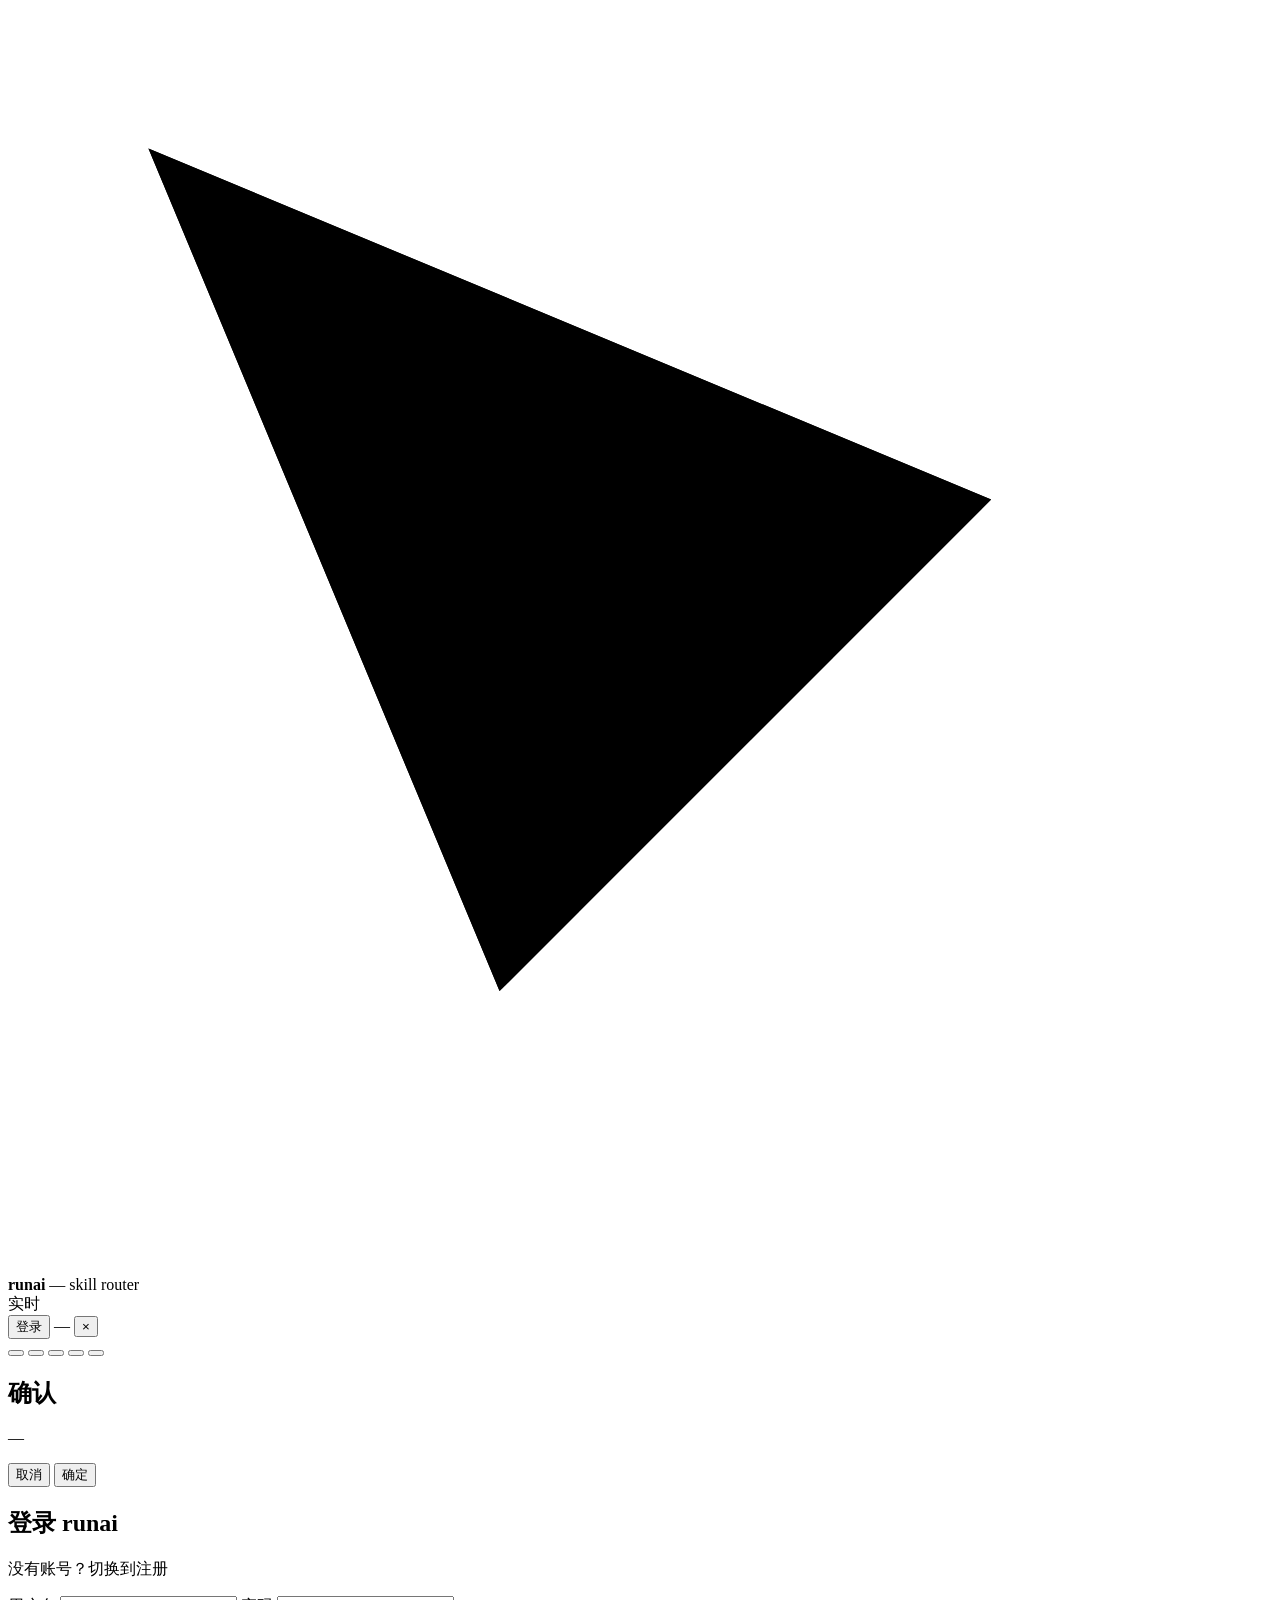
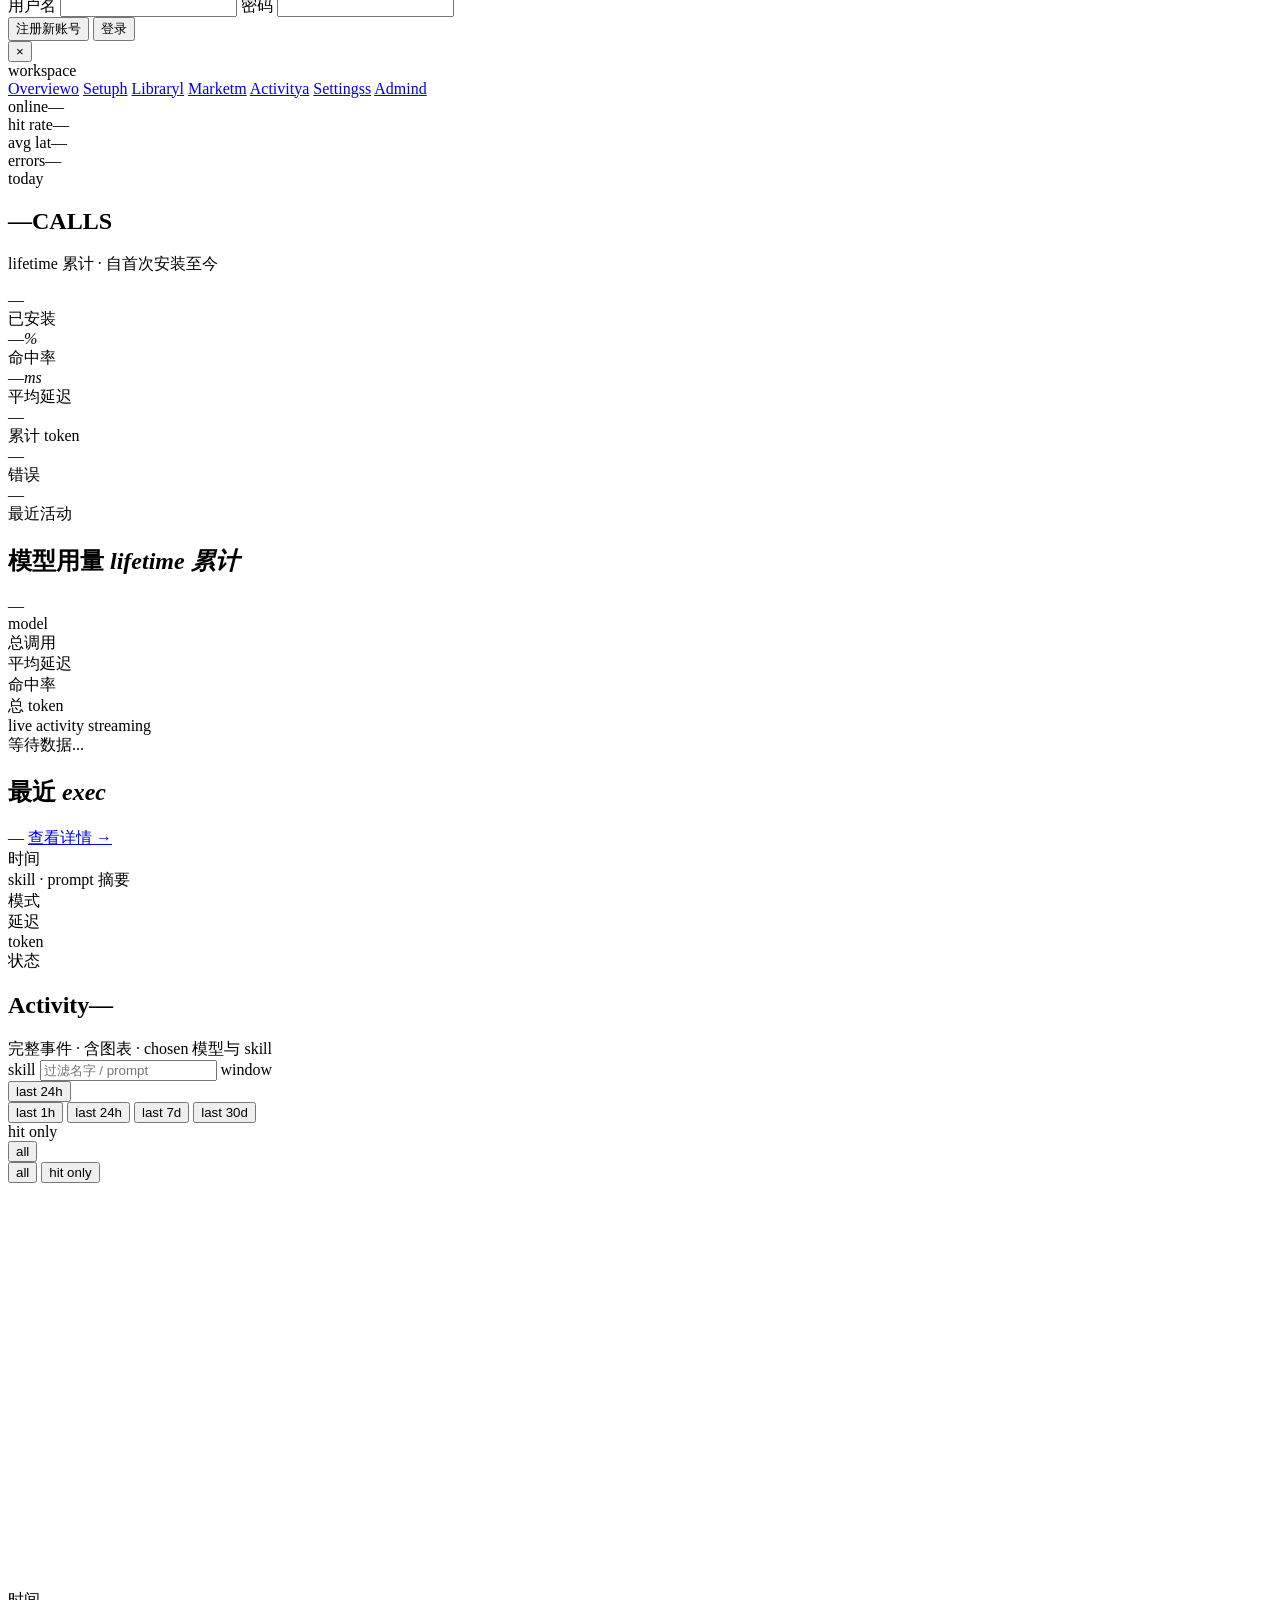
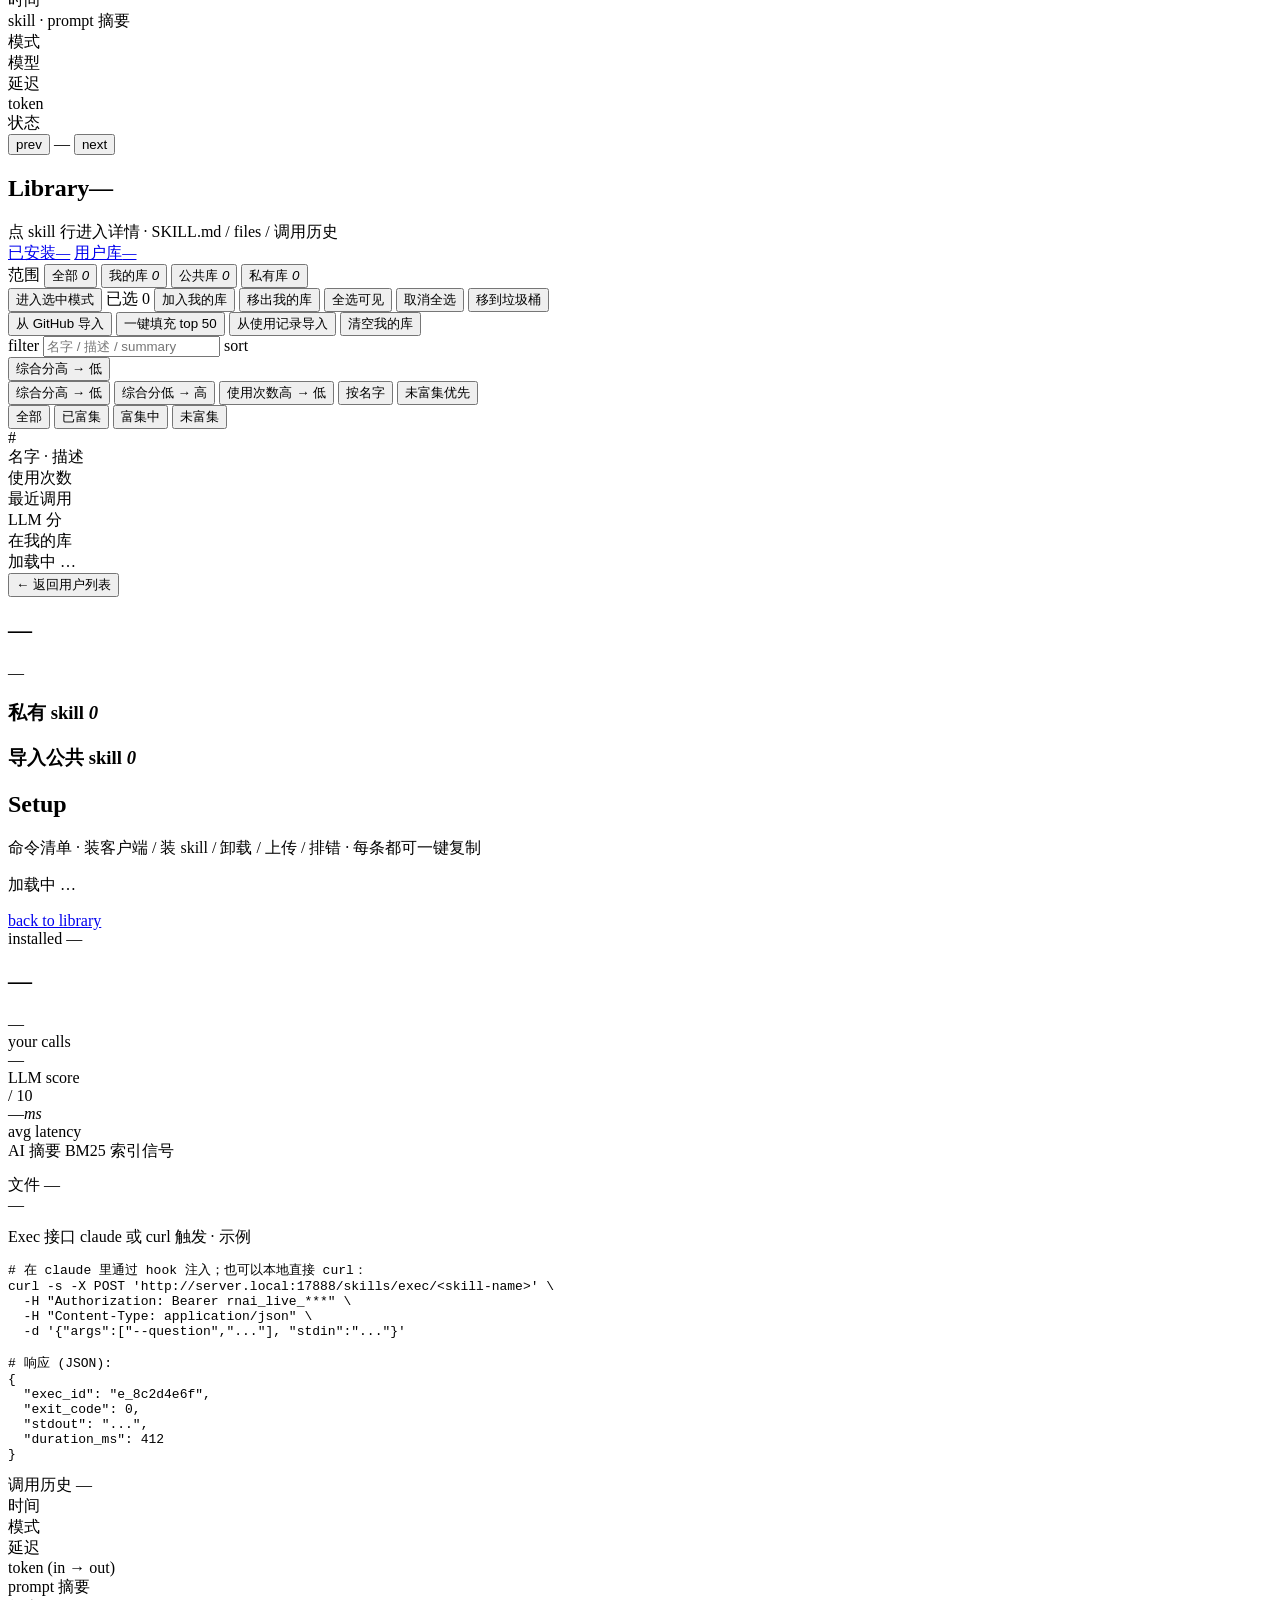
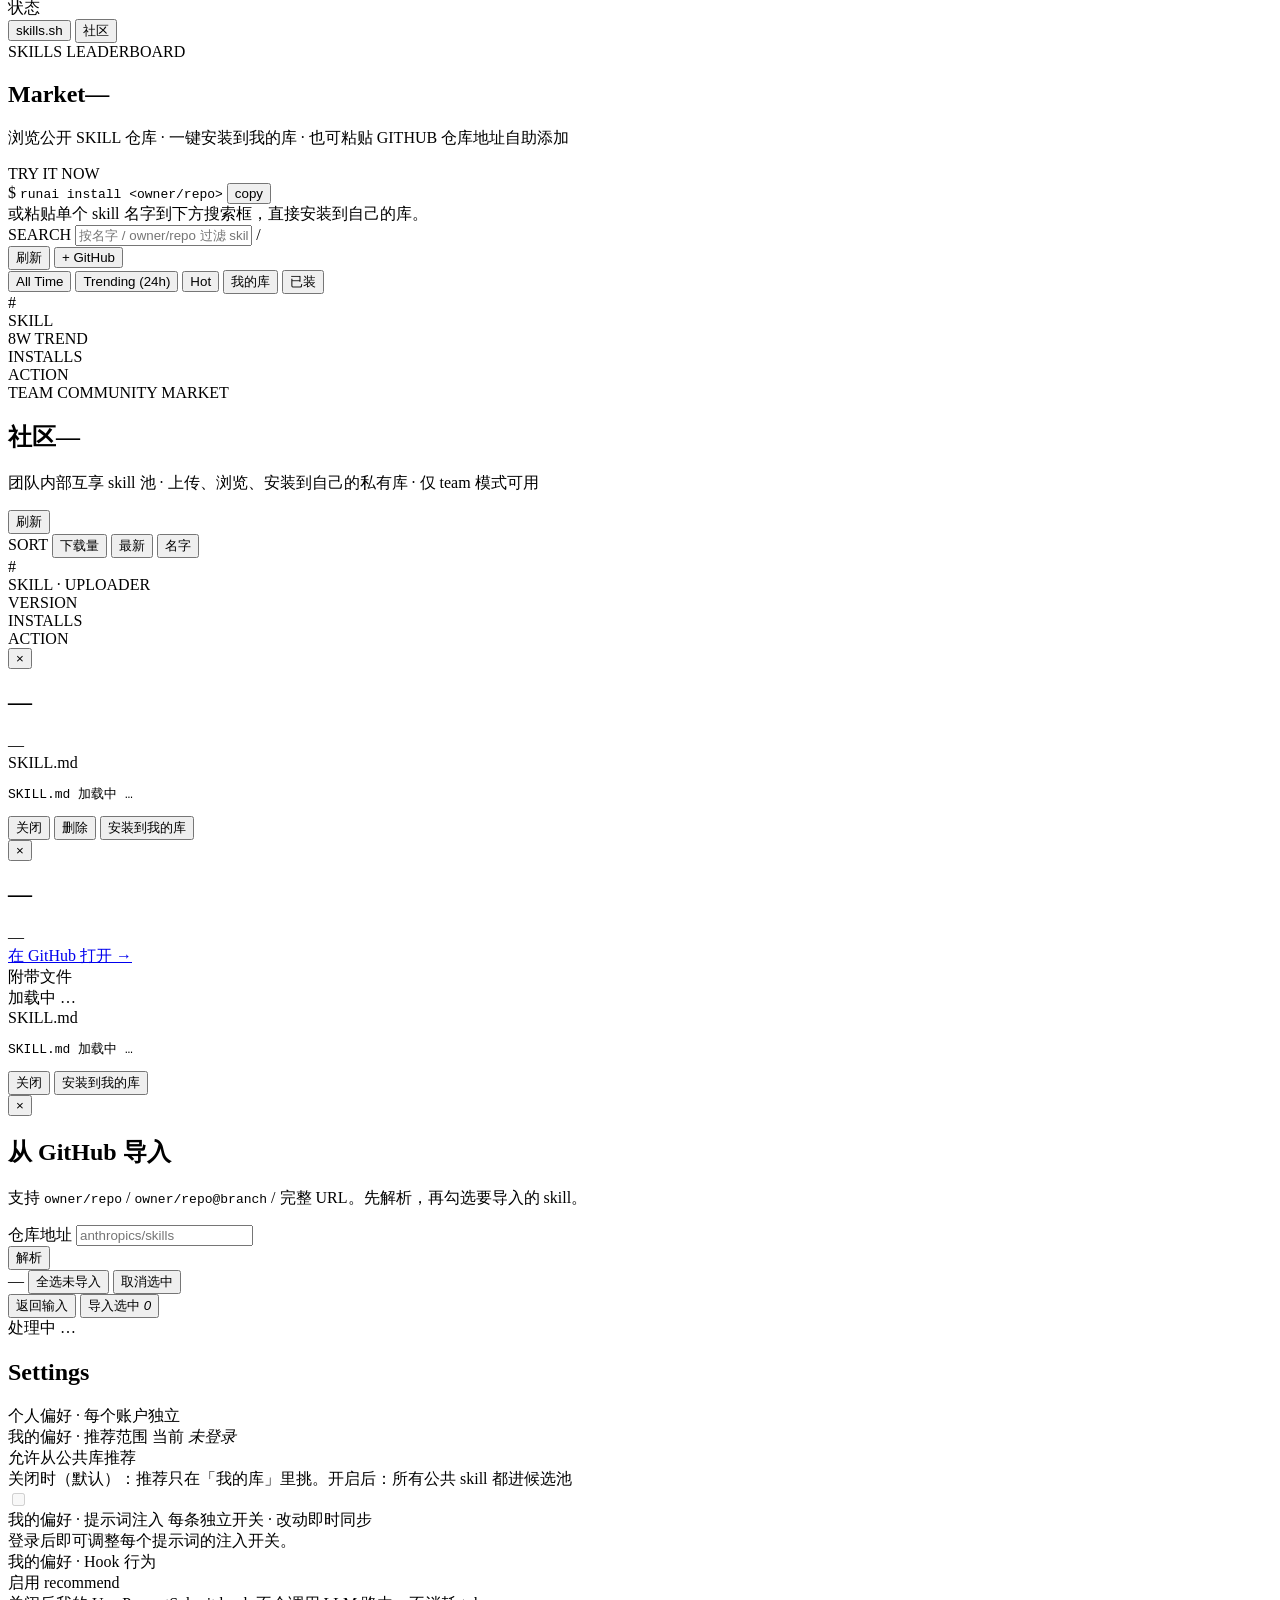
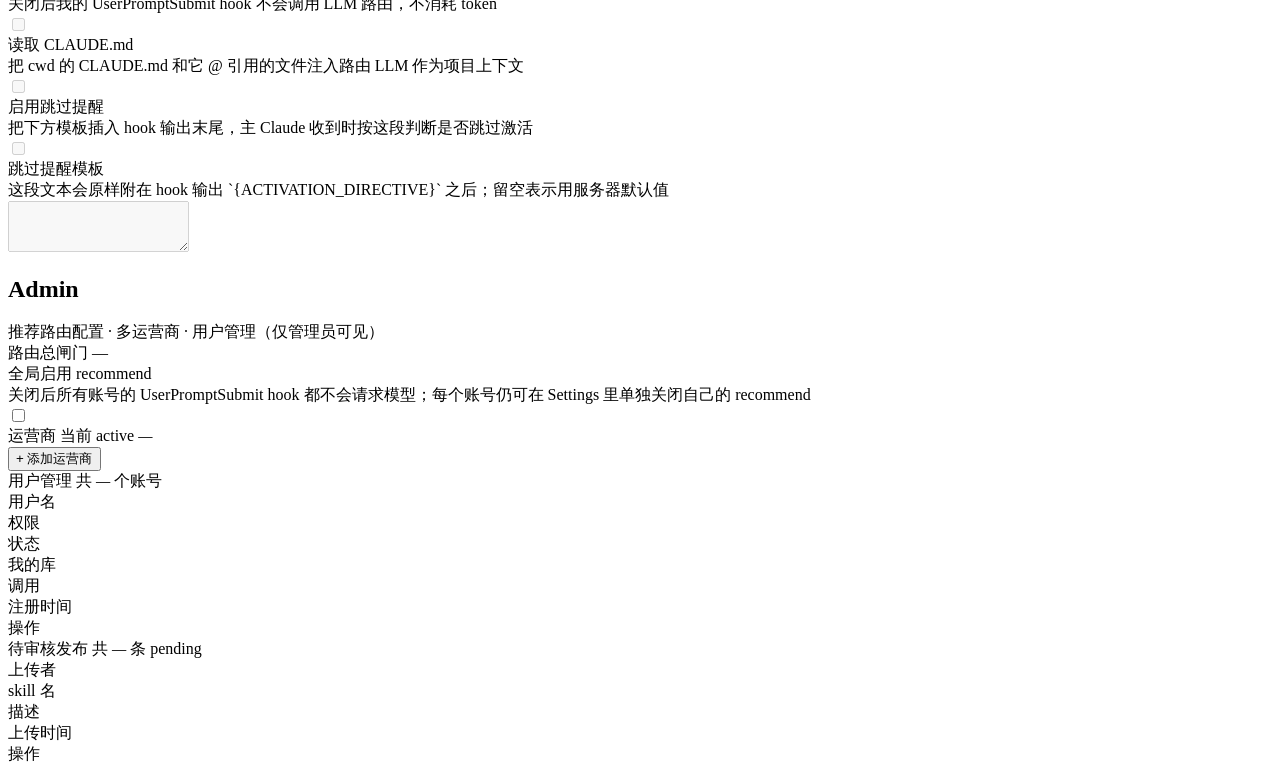
==== web/index.html @ 013c02c1 "[feat][web] 富集三态标签 + 筛选 + Library 实时刷新 dashboard 前端把后端的 enrich_status 落地成可见 UI：  - 每行 name 单元 owner " ====
<!doctype html>
<html lang="zh">
<head>
  <meta charset="utf-8">
  <meta name="viewport" content="width=device-width, initial-scale=1">
  <title>runai · router</title>
  <link rel="icon" type="image/svg+xml" href="data:image/svg+xml;utf8,<svg xmlns='http://www.w3.org/2000/svg' viewBox='0 0 32 32'><rect width='32' height='32' rx='8' fill='%23ffffff'/><circle cx='8' cy='16' r='3' fill='%230969da'/><circle cx='24' cy='9' r='3' fill='%231a7f37'/><circle cx='24' cy='23' r='3' fill='%230969da'/><path d='M11 16 Q 17 12 21 9' stroke='%230969da' stroke-width='1.6' fill='none' opacity='0.65'/><path d='M11 16 Q 17 20 21 23' stroke='%230969da' stroke-width='1.6' fill='none' opacity='0.65'/></svg>">
  <link rel="stylesheet" href="/app.css">
</head>
<body class="theme-github">

  <!-- ambient backdrop layer -->
  <div class="mesh" aria-hidden="true">
    <div class="blob a"></div>
    <div class="blob b"></div>
    <div class="blob c"></div>
  </div>
  <div class="cursor-glow" aria-hidden="true"></div>
  <div class="cursor-arrow hide" aria-hidden="true">
    <svg viewBox="0 0 18 18">
      <path class="halo" d="M2 2 L14 7 L7 14 Z"/>
      <path class="body" d="M2 2 L14 7 L7 14 Z"/>
      <circle class="tip" cx="2" cy="2"/>
    </svg>
  </div>
  <div class="cursor-ring hide" aria-hidden="true"></div>
  <div class="cursor-label hide" aria-hidden="true"></div>

  <div class="shell">

    <!-- ============ TOP BAR ============ -->
    <header class="bar">
      <div class="brand">
        <b>runai</b>
        <span class="crumb">— skill router</span>
      </div>
      <div class="right">
        <span class="live-pulse" id="live-indicator" title="每 5 秒自动刷新"><span class="live-dot"></span><span id="live-text">实时</span></span>
        <!-- v15 multi-user: account widget. Filled by app.js on boot. -->
        <div class="account-pill" id="account-pill">
          <button type="button" class="account-login" id="account-login-btn">登录</button>
          <span class="account-info hide" id="account-info">
            <span class="account-name" id="account-name">—</span>
            <button type="button" class="account-logout" id="account-logout-btn" title="退出登录">×</button>
          </span>
        </div>
        <div class="swatches" title="切换主题">
          <button class="swatch active" data-theme="github" title="GitHub Light"></button>
          <button class="swatch" data-theme="dimmed" title="GitHub Dimmed"></button>
          <button class="swatch" data-theme="solarized" title="Solarized Light"></button>
          <button class="swatch" data-theme="ayu" title="Ayu Light"></button>
          <button class="swatch" data-theme="catppuccin" title="Catppuccin Latte"></button>
        </div>
      </div>
    </header>

    <!-- v15 multi-user: generic confirm modal (matches auth-modal style) -->
    <div class="auth-modal hide" id="confirm-modal" role="dialog" aria-modal="true">
      <div class="auth-card confirm-card">
        <h2 id="confirm-title">确认</h2>
        <p class="confirm-body" id="confirm-body">—</p>
        <div class="auth-actions">
          <button type="button" class="auth-toggle" id="confirm-cancel">取消</button>
          <button type="button" class="auth-submit confirm-danger" id="confirm-ok">确定</button>
        </div>
      </div>
    </div>

    <!-- v15 multi-user: login modal (hidden until #account-login-btn click) -->
    <div class="auth-modal hide" id="auth-modal" role="dialog" aria-modal="true">
      <div class="auth-card">
        <h2 id="auth-title">登录 runai</h2>
        <p class="auth-sub" id="auth-sub">没有账号？切换到注册</p>
        <form id="auth-form" class="auth-form" autocomplete="off">
          <label>用户名 <input type="text" id="auth-username" required minlength="3" maxlength="32" autocomplete="username"></label>
          <label>密码 <input type="password" id="auth-password" required minlength="6" maxlength="256" autocomplete="current-password"></label>
          <div class="auth-actions">
            <button type="button" class="auth-toggle" id="auth-toggle">注册新账号</button>
            <button type="submit" class="auth-submit" id="auth-submit">登录</button>
          </div>
          <div class="auth-err hide" id="auth-err"></div>
        </form>
        <button type="button" class="auth-close" id="auth-close" aria-label="关闭">×</button>
      </div>
    </div>

    <div class="body-wrap">

      <!-- ============ SIDEBAR ============ -->
      <aside class="side">
        <div class="group-label">workspace</div>
        <nav class="nav">
          <a href="#/" class="nav-item active" data-route=""><span>Overview</span><span class="key">o</span></a>
          <a href="#/setup" class="nav-item nav-setup" data-route="setup"><span>Setup</span><span class="key">h</span></a>
          <a href="#/skills" class="nav-item" data-route="skills"><span>Library</span><span class="key">l</span></a>
          <a href="#/market" class="nav-item" data-route="market"><span>Market</span><span class="key">m</span></a>
          <a href="#/activity" class="nav-item" data-route="activity"><span>Activity</span><span class="key">a</span></a>
          <a href="#/settings" class="nav-item" data-route="settings"><span>Settings</span><span class="key">s</span></a>
          <a href="#/admin" class="nav-item nav-admin hide" data-route="admin"><span>Admin</span><span class="key">d</span></a>
        </nav>

        <div class="live-strip" id="side-live-strip">
          <div class="row"><span><span class="dot"></span>online</span><span class="v" id="side-total">—</span></div>
          <div class="row"><span>hit rate</span><span class="v" id="side-hit">—</span></div>
          <div class="row"><span>avg lat</span><span class="v" id="side-lat">—</span></div>
          <div class="row"><span>errors</span><span class="v" id="side-err">—</span></div>
        </div>
      </aside>

      <!-- ============ MAIN ============ -->
      <main class="main">

        <!-- =========== OVERVIEW =========== -->
        <section class="tab" data-pane="overview">

          <div class="hero-grid">

            <div class="hero-main">
              <div class="eyebrow" id="hero-eyebrow">today</div>
              <h1><span id="hero-total">—</span><span class="h1-tail">CALLS</span></h1>
              <p class="label muted" id="hero-label">lifetime 累计 · 自首次安装至今</p>

              <div class="hero-strip">
                <div class="cell">
                  <div class="n" id="hero-strip-skills">—</div>
                  <div class="lbl">已安装</div>
                  <div class="delta" id="hero-strip-skills-delta"></div>
                </div>
                <div class="cell">
                  <div class="n" id="hero-strip-hit">—<em>%</em></div>
                  <div class="lbl">命中率</div>
                  <div class="delta" id="hero-strip-hit-delta"></div>
                </div>
                <div class="cell">
                  <div class="n" id="hero-strip-lat">—<em class="ms-tail">ms</em></div>
                  <div class="lbl">平均延迟</div>
                  <div class="delta" id="hero-strip-lat-delta"></div>
                </div>
                <div class="cell">
                  <div class="n" id="hero-strip-tok">—</div>
                  <div class="lbl">累计 token</div>
                  <div class="delta" id="hero-strip-tok-delta"></div>
                </div>
                <div class="cell">
                  <div class="n" id="hero-strip-err">—</div>
                  <div class="lbl">错误</div>
                  <div class="delta" id="hero-strip-err-delta"></div>
                </div>
                <div class="cell">
                  <div class="n" id="hero-strip-last">—</div>
                  <div class="lbl">最近活动</div>
                  <div class="delta" id="hero-strip-last-delta"></div>
                </div>
              </div>

              <!-- 模型用量 — 放进 hero-main 左列填满 live activity 旁边的空白 -->
              <div class="models-block">
                <div class="head">
                  <h2>模型用量 <em class="hh-tail">lifetime 累计</em></h2>
                  <div class="meta" id="models-meta">—</div>
                </div>
                <div class="model-row model-head">
                  <div class="mname-h">model</div>
                  <div class="mcalls-h">总调用</div>
                  <div class="mlat-h">平均延迟</div>
                  <div class="mhit-h">命中率</div>
                  <div class="mtok-h">总 token</div>
                </div>
                <div class="models-list" id="models-list"></div>
              </div>
            </div>

            <div class="live-stream">
              <div class="stream-head">
                <span>live activity</span>
                <span class="live"><i></i>streaming</span>
              </div>
              <div id="live-stream-body">
                <div class="stream-empty muted">等待数据...</div>
              </div>
            </div>

          </div>

          <div class="recent-block" style="margin-top:0">
            <div class="head">
              <h2>最近 <em class="hh-tail">exec</em></h2>
              <div class="meta">
                <span id="recent-meta">—</span>
                <a href="#/activity" class="recent-more">查看详情 →</a>
              </div>
            </div>
            <div class="recent-head overview-head">
              <div class="rh-ts">时间</div>
              <div class="rh-nm">skill · prompt 摘要</div>
              <div class="rh-mode">模式</div>
              <div class="rh-dur">延迟</div>
              <div class="rh-tok">token</div>
              <div class="rh-st">状态</div>
            </div>
            <div class="recent-list" id="recent-list"></div>
          </div>
        </section>

        <!-- =========== ACTIVITY =========== -->
        <section class="tab" data-pane="activity">
          <div class="tab-head">
            <h1>Activity<em id="activity-count">—</em></h1>
            <div class="meta-line">完整事件 · 含图表 · chosen 模型与 skill</div>
          </div>

          <div class="filterbar">
            <label>skill</label>
            <input type="text" id="activity-filter" placeholder="过滤名字 / prompt"/>
            <label>window</label>
            <div class="dropdown fluid" id="activity-window">
              <button type="button" class="dropdown-trigger">
                <span class="dd-label">last 24h</span>
                <span class="dd-chev"></span>
              </button>
              <div class="dropdown-menu">
                <button type="button" class="dd-opt" data-value="1">last 1h</button>
                <button type="button" class="dd-opt active" data-value="24">last 24h</button>
                <button type="button" class="dd-opt" data-value="168">last 7d</button>
                <button type="button" class="dd-opt" data-value="720">last 30d</button>
              </div>
            </div>
            <label>hit only</label>
            <div class="dropdown fluid" id="activity-hit">
              <button type="button" class="dropdown-trigger">
                <span class="dd-label">all</span>
                <span class="dd-chev"></span>
              </button>
              <div class="dropdown-menu">
                <button type="button" class="dd-opt active" data-value="">all</button>
                <button type="button" class="dd-opt" data-value="1">hit only</button>
              </div>
            </div>
          </div>

          <div class="chart-block" style="margin-top:0;border-top:none;padding-top:0">
            <div class="chart-wrap">
              <svg id="activity-chart" viewBox="0 0 800 240" preserveAspectRatio="none">
                <g class="grid">
                  <line x1="0" y1="60"  x2="800" y2="60"/>
                  <line x1="0" y1="120" x2="800" y2="120"/>
                  <line x1="0" y1="180" x2="800" y2="180"/>
                </g>
                <path class="area-fill" d=""/>
                <path class="area-stroke" d=""/>
              </svg>
              <div class="chart-axis">
                <span class="ax-start"></span>
                <span class="ax-mid"></span>
                <span class="ax-end"></span>
              </div>
            </div>
          </div>

          <div class="recent-block" style="border-top:1px solid var(--line);padding-top:24px">
            <div class="recent-head activity-head">
              <div class="rh-ts">时间</div>
              <div class="rh-nm">skill · prompt 摘要</div>
              <div class="rh-mode">模式</div>
              <div class="rh-model">模型</div>
              <div class="rh-dur">延迟</div>
              <div class="rh-tok">token</div>
              <div class="rh-st">状态</div>
            </div>
            <div class="recent-list activity-list" id="activity-list"></div>
            <div class="activity-pager">
              <button type="button" id="activity-prev" class="btn">prev</button>
              <span class="info" id="activity-page">—</span>
              <button type="button" id="activity-next" class="btn">next</button>
            </div>
          </div>
        </section>

        <!-- =========== LIBRARY =========== -->
        <section class="tab" data-pane="skills">
          <div class="tab-head">
            <h1>Library<em id="library-count">—</em></h1>
            <div class="meta-line">点 skill 行进入详情 · SKILL.md / files / 调用历史</div>
          </div>

          <div class="library-sub">
            <a href="#/skills" class="lib-sub active" data-sub="installed">已安装<em id="lib-sub-installed-count">—</em></a>
            <!-- PLANNING §1.6 Model B: admin-only userlib sub-tab.
                 Default hidden via CSS; body.is-admin (non-owner mode)
                 unhides it. Counts non-admin users. -->
            <a href="#" class="lib-sub admin-only" data-sub="userlib">用户库<em id="lib-sub-userlib-count">—</em></a>
          </div>

          <!-- v15 multi-user: scope filter + select-mode + library quick actions (requires login). -->
          <div class="library-scope" id="library-scope-bar">
            <div class="scope-group">
              <span class="scope-label">范围</span>
              <button type="button" class="scope-btn active" data-scope="all">全部 <em id="scope-all-count">0</em></button>
              <button type="button" class="scope-btn" data-scope="my">我的库 <em id="scope-my-count">0</em></button>
              <button type="button" class="scope-btn" data-scope="public">公共库 <em id="scope-public-count">0</em></button>
              <button type="button" class="scope-btn" data-scope="private">私有库 <em id="scope-private-count">0</em></button>
            </div>
            <div class="scope-group hide" id="select-mode-group">
              <button type="button" class="btn-small select-mode-btn" id="select-mode-btn">进入选中模式</button>
              <span class="bulk-sel hide" id="bulk-sel-count">已选 0</span>
              <button type="button" class="btn-small hide" data-bulk="add" id="bulk-add">加入我的库</button>
              <button type="button" class="btn-small hide" data-bulk="remove" id="bulk-remove">移出我的库</button>
              <button type="button" class="btn-small hide" data-bulk="select-all" id="bulk-select-all">全选可见</button>
              <button type="button" class="btn-small hide" data-bulk="clear-sel" id="bulk-clear-sel">取消全选</button>
              <!-- PLANNING §1.6 Model B C7c: admin-only batch trash.
                   Hidden by CSS for non-admin / owner mode and by JS
                   when select-mode is off or no row is selected. -->
              <button type="button" class="btn-small btn-danger hide" data-bulk="trash" id="bulk-trash">移到垃圾桶</button>
            </div>
            <div class="scope-quick hide" id="library-quick-actions">
              <button type="button" class="btn-small" id="lib-import-github">从 GitHub 导入</button>
              <button type="button" class="btn-small" id="lib-fill-50">一键填充 top 50</button>
              <button type="button" class="btn-small" id="lib-import-usage">从使用记录导入</button>
              <button type="button" class="btn-small" id="lib-clear">清空我的库</button>
            </div>
          </div>

          <!-- 已安装 -->
          <div class="lib-pane active" data-lib="installed">
            <div class="filterbar">
              <label>filter</label>
              <input type="text" id="skill-filter" placeholder="名字 / 描述 / summary"/>
              <label>sort</label>
              <div class="dropdown fluid" id="skill-sort-dd">
                <button type="button" class="dropdown-trigger">
                  <span class="dd-label">综合分高 → 低</span>
                  <span class="dd-chev"></span>
                </button>
                <div class="dropdown-menu" role="listbox">
                  <button type="button" class="dd-opt active" data-value="score-desc">综合分高 → 低</button>
                  <button type="button" class="dd-opt" data-value="score-asc">综合分低 → 高</button>
                  <button type="button" class="dd-opt" data-value="used-desc">使用次数高 → 低</button>
                  <button type="button" class="dd-opt" data-value="name">按名字</button>
                  <button type="button" class="dd-opt" data-value="unenriched">未富集优先</button>
                </div>
              </div>
              <!-- 富集状态筛选：已富集 / 富集中 / 未富集（按 enrich_status）。
                   独立于 #library-scope-bar 的归属 scope；用 .enrich-btn 而非
                   .scope-btn 以免触发 account.scope 绑定。 -->
              <div class="enrich-filter" id="enrich-filter">
                <button type="button" class="enrich-btn active" data-enrich="all">全部</button>
                <button type="button" class="enrich-btn" data-enrich="enriched">已富集</button>
                <button type="button" class="enrich-btn" data-enrich="enriching">富集中</button>
                <button type="button" class="enrich-btn" data-enrich="unenriched">未富集</button>
              </div>
            </div>

            <div class="skill-rows-head">
              <div class="sh-idx">#</div>
              <div class="sh-name">名字 · 描述</div>
              <div class="sh-used">使用次数</div>
              <div class="sh-last">最近调用</div>
              <div class="sh-llm">LLM 分</div>
              <div class="sh-lib">在我的库</div>
            </div>
            <div class="skill-rows" id="skill-rows"></div>
            <div class="skills-empty muted" id="skills-empty" hidden>没有匹配的 skill</div>
          </div>

          <!-- PLANNING §1.6 Model B C6b — admin userlib panel.
               Two-layer view: layer 1 lists every non-admin user with
               headline stats (private / imported / last_active); click
               a user to drill into layer 2 (their private + imported
               skill list). Default hide; JS toggles via sub-tab click. -->
          <div id="userlib-panel" class="hide" aria-hidden="true">
            <div class="userlib-toolbar muted">
              <span id="userlib-status">加载中 …</span>
            </div>
            <div class="userlib-list" id="userlib-list"></div>

            <div id="userlib-detail" class="hide" aria-hidden="true">
              <div class="userlib-detail-head">
                <button type="button" class="btn-small" id="userlib-back">← 返回用户列表</button>
                <h2 id="userlib-detail-name">—</h2>
                <span class="muted" id="userlib-detail-meta">—</span>
              </div>
              <div class="userlib-detail-section">
                <h3>私有 skill <em id="userlib-detail-private-count">0</em></h3>
                <div class="userlib-skill-rows" id="userlib-detail-private"></div>
                <div class="muted userlib-empty" id="userlib-detail-private-empty" hidden>该用户没有私有 skill</div>
              </div>
              <div class="userlib-detail-section">
                <h3>导入公共 skill <em id="userlib-detail-imported-count">0</em></h3>
                <div class="userlib-skill-rows" id="userlib-detail-imported"></div>
                <div class="muted userlib-empty" id="userlib-detail-imported-empty" hidden>该用户没有导入任何公共 skill</div>
              </div>
            </div>
          </div>
        </section>

        <!-- =========== SETUP (PLANNING §1.7 命令清单 + 一键复制) =========== -->
        <section class="tab" data-pane="setup">
          <div class="tab-head">
            <h1>Setup</h1>
            <div class="meta-line">命令清单 · 装客户端 / 装 skill / 卸载 / 上传 / 排错 · 每条都可一键复制</div>
          </div>
          <article class="setup-content" id="setup-content">
            <p class="muted">加载中 …</p>
          </article>
        </section>

        <!-- =========== SKILL DETAIL =========== -->
        <section class="tab" data-pane="detail">
          <a href="#/skills" class="back-link">back to library</a>

          <div class="detail-hero">
            <div class="meta-tag">
              <span class="badge">installed</span>
              <span id="detail-meta-path">—</span>
            </div>
            <h1 id="detail-name">—</h1>
            <p class="desc" id="detail-desc"></p>
          </div>

          <div class="hero-strip detail-strip">
            <div class="cell">
              <div class="n" id="detail-strip-used">—</div>
              <div class="lbl">your calls</div>
              <div class="delta" id="detail-strip-used-delta"></div>
            </div>
            <div class="cell">
              <div class="n" id="detail-strip-llm">—</div>
              <div class="lbl">LLM score</div>
              <div class="delta">/ 10</div>
            </div>
            <div class="cell">
              <div class="n" id="detail-strip-lat">—<em class="ms-tail">ms</em></div>
              <div class="lbl">avg latency</div>
              <div class="delta" id="detail-strip-lat-delta"></div>
            </div>
          </div>

          <div class="settings-section" id="detail-summary-section">
            <div class="label">AI 摘要 <span class="helper">BM25 索引信号</span></div>
            <pre class="skill-md" id="detail-summary"></pre>
          </div>

          <div class="settings-section">
            <div class="label">文件 <span class="helper" id="detail-files-helper">—</span></div>
            <div class="file-browser">
              <div class="file-tree" id="detail-file-tree"></div>
              <div class="file-viewer">
                <div class="file-viewer-head">
                  <span class="mono" id="detail-file-path">—</span>
                  <span class="muted" id="detail-file-meta"></span>
                </div>
                <pre class="skill-md file-viewer-body" id="detail-file-body"></pre>
              </div>
            </div>
          </div>

          <div class="settings-section">
            <div class="label">Exec 接口 <span class="helper">claude 或 curl 触发 · 示例</span></div>
            <pre class="code-block"><span class="c"># 在 claude 里通过 hook 注入；也可以本地直接 curl：</span>
<span class="k">curl</span> -s -X POST <span class="s">'http://server.local:17888/skills/exec/&lt;skill-name&gt;'</span> \
  -H <span class="s">"Authorization: Bearer rnai_live_***"</span> \
  -H <span class="s">"Content-Type: application/json"</span> \
  -d <span class="s">'{"args":["--question","..."], "stdin":"..."}'</span>

<span class="c"># 响应 (JSON):</span>
{
  <span class="s">"exec_id"</span>: <span class="s">"e_8c2d4e6f"</span>,
  <span class="s">"exit_code"</span>: 0,
  <span class="s">"stdout"</span>: <span class="s">"..."</span>,
  <span class="s">"duration_ms"</span>: 412
}</pre>
          </div>

          <div class="settings-section">
            <div class="label">调用历史 <span class="helper" id="detail-events-helper">—</span></div>
            <div class="events-frame">
              <div class="events-head">
                <div class="eh-ts">时间</div>
                <div class="eh-mode">模式</div>
                <div class="eh-dur">延迟</div>
                <div class="eh-tok">token (in → out)</div>
                <div class="eh-prompt">prompt 摘要</div>
                <div class="eh-st">状态</div>
              </div>
              <div class="events-scroll">
                <div class="events-rows" id="detail-events-body"></div>
              </div>
            </div>
            <div class="muted detail-events-empty" id="detail-events-empty" hidden>这个 skill 还没被推过任何 prompt</div>
          </div>
        </section>

        <!-- =========== MARKET (skills.sh aggregator + GitHub repos) =========== -->
        <!-- Layout inspired by skills.sh: hero → try-it → source chips
             → leaderboard table. Cards-grid design retired (see web/app.js
             renderMarketLeaderboard). -->
        <section class="tab" data-pane="market">

          <!-- §1.4 source switcher: skills.sh aggregator (default) vs the
               team-mode community pool. Wired by 17-community-market.js. -->
          <div class="market-source-tabs" id="market-source-tabs">
            <button type="button" class="market-source-tab-btn active" data-mtsource="skillshub">skills.sh</button>
            <button type="button" class="market-source-tab-btn" data-mtsource="community">社区</button>
          </div>

          <div class="market-skillshub-pane" id="market-skillshub-pane">
          <div class="market-hero">
            <div class="market-hero-title">
              <div class="mh-eyebrow">SKILLS LEADERBOARD</div>
              <h1 class="mh-title">Market<span class="mh-count" id="market-count">—</span></h1>
              <p class="mh-sub">浏览公开 SKILL 仓库 · 一键安装到我的库 · 也可粘贴 GITHUB 仓库地址自助添加</p>
            </div>
            <div class="market-hero-tryit">
              <div class="mh-tryit-label">TRY IT NOW</div>
              <div class="mh-tryit-cmd">
                <span class="mh-tryit-prompt">$</span>
                <code id="market-tryit-cmd">runai install &lt;owner/repo&gt;</code>
                <button type="button" class="mh-tryit-copy" id="market-tryit-copy" title="复制命令">copy</button>
              </div>
              <div class="mh-tryit-help">或粘贴单个 skill 名字到下方搜索框，直接安装到自己的库。</div>
            </div>
          </div>

          <div class="market-toolbar">
            <div class="market-search-wrap">
              <span class="market-search-icon">SEARCH</span>
              <input type="text" id="market-filter" class="market-search" placeholder="按名字 / owner/repo 过滤 skill …" />
              <span class="market-search-kbd">/</span>
            </div>
            <div class="market-toolbar-actions">
              <button type="button" class="mbtn" id="market-refresh-btn" title="重新拉取 skills.sh leaderboard + sitemap">刷新</button>
              <button type="button" class="mbtn primary" id="market-add-github-btn" title="粘贴 GitHub 仓库地址安装">+ GitHub</button>
            </div>
          </div>

          <div class="market-tabs market-tabs-row">
            <button type="button" class="market-tab-btn active" data-mtab="all">All Time</button>
            <button type="button" class="market-tab-btn" data-mtab="trending">Trending (24h)</button>
            <button type="button" class="market-tab-btn" data-mtab="hot">Hot</button>
            <span class="market-tab-sep"></span>
            <button type="button" class="market-tab-btn" data-mtab="library">我的库</button>
            <button type="button" class="market-tab-btn" data-mtab="installed">已装</button>
          </div>

          <!-- Source status (hidden when only skills.sh is enabled, shown
               when user added their own GitHub repos via "+ GitHub"). -->
          <div class="market-sources" id="market-source-status"></div>

          <div class="market-empty muted" id="market-empty" hidden>
            没有匹配的 skill。试试切换 tab 或者粘贴 GitHub 仓库地址通过 "+ GitHub" 安装。
          </div>

          <div class="market-leaderboard" id="market-leaderboard">
            <div class="ml-head">
              <div class="ml-rank">#</div>
              <div class="ml-skill">SKILL</div>
              <div class="ml-trend">8W TREND</div>
              <div class="ml-installs">INSTALLS</div>
              <div class="ml-action">ACTION</div>
            </div>
            <div class="ml-rows-wrap">
              <div class="ml-rows" id="market-grid"></div>
            </div>
          </div>
          <div class="ml-pager" id="market-pager"></div>
          </div>

          <!-- §1.4 community pane (team-mode only). Hidden by default;
               17-community-market.js shows it when the user clicks the
               "社区" source tab. -->
          <div class="market-community-pane hide" id="market-community-pane">
            <div class="cm-hero">
              <div class="cm-hero-title">
                <div class="cm-eyebrow">TEAM COMMUNITY MARKET</div>
                <h1 class="cm-title">社区<span class="cm-count" id="community-count">—</span></h1>
                <p class="cm-sub">团队内部互享 skill 池 · 上传、浏览、安装到自己的私有库 · 仅 team 模式可用</p>
              </div>
              <div class="cm-hero-actions">
                <button type="button" class="mbtn" id="community-refresh-btn">刷新</button>
              </div>
            </div>

            <div class="cm-toolbar">
              <div class="cm-sort">
                <span class="cm-sort-label">SORT</span>
                <button type="button" class="cm-sort-btn active" data-cmsort="installs">下载量</button>
                <button type="button" class="cm-sort-btn" data-cmsort="created">最新</button>
                <button type="button" class="cm-sort-btn" data-cmsort="name">名字</button>
              </div>
            </div>

            <div class="cm-empty muted" id="community-empty" hidden>社区池空 — 用 <code>runai community upload</code> 或 TUI 上传第一个 skill。</div>

            <div class="cm-leaderboard">
              <div class="cm-head">
                <div class="cm-rank">#</div>
                <div class="cm-skill">SKILL · UPLOADER</div>
                <div class="cm-version">VERSION</div>
                <div class="cm-installs">INSTALLS</div>
                <div class="cm-action">ACTION</div>
              </div>
              <div class="cm-rows" id="community-rows"></div>
            </div>
            <div class="cm-pager" id="community-pager"></div>
          </div>

        </section>

        <!-- §1.4 community: skill detail modal (preview SKILL.md before install). -->
        <div class="auth-modal hide" id="community-detail-modal" role="dialog" aria-modal="true">
          <div class="auth-card market-detail-card">
            <button type="button" class="auth-close" id="community-detail-close" aria-label="关闭">×</button>
            <h2 id="community-detail-name">—</h2>
            <div class="market-detail-meta">
              <span id="community-detail-uploader" class="md-source">—</span>
              <span id="community-detail-version" class="md-status"></span>
            </div>
            <div class="md-files-label">SKILL.md</div>
            <pre id="community-detail-md" class="market-detail-md">SKILL.md 加载中 …</pre>
            <div class="auth-actions">
              <button type="button" class="mbtn" id="community-detail-dismiss">关闭</button>
              <button type="button" class="mbtn danger hide" id="community-detail-delete">删除</button>
              <button type="button" class="mbtn primary" id="community-detail-install">安装到我的库</button>
            </div>
          </div>
        </div>


        <!-- v15 marketplace: skill detail modal (preview SKILL.md before install) -->
        <div class="auth-modal hide" id="market-detail-modal" role="dialog" aria-modal="true">
          <div class="auth-card market-detail-card">
            <button type="button" class="auth-close" id="market-detail-close" aria-label="关闭">×</button>
            <h2 id="market-detail-name">—</h2>
            <div class="market-detail-meta">
              <span id="market-detail-source" class="md-source">—</span>
              <span id="market-detail-status" class="md-status"></span>
            </div>
            <a id="market-detail-repo" class="md-repo" href="#" target="_blank" rel="noopener">在 GitHub 打开 →</a>
            <div class="md-files-label">附带文件</div>
            <div id="market-detail-files" class="md-files muted">加载中 …</div>
            <div class="md-files-label">SKILL.md</div>
            <pre id="market-detail-md" class="market-detail-md">SKILL.md 加载中 …</pre>
            <div class="auth-actions">
              <button type="button" class="mbtn" id="market-detail-dismiss">关闭</button>
              <button type="button" class="mbtn primary" id="market-detail-install">安装到我的库</button>
            </div>
          </div>
        </div>

        <!-- v15: GitHub parse + pick modal. Paste a repo, server returns
             the list of skill dirs inside; user ticks which ones to import. -->
        <div class="auth-modal hide" id="github-modal" role="dialog" aria-modal="true">
          <div class="auth-card github-picker-card">
            <button type="button" class="auth-close" id="github-cancel" aria-label="关闭">×</button>
            <h2>从 GitHub 导入</h2>
            <p class="auth-sub">支持 <code>owner/repo</code> / <code>owner/repo@branch</code> / 完整 URL。先解析，再勾选要导入的 skill。</p>
            <form id="github-form" class="auth-form" autocomplete="off">
              <label>仓库地址
                <input type="text" id="github-src" required placeholder="anthropics/skills">
              </label>
              <div class="auth-actions" style="justify-content:flex-end;gap:8px">
                <button type="submit" class="mbtn primary" id="github-parse-btn">解析</button>
              </div>
              <div class="auth-err hide" id="github-err"></div>
            </form>

            <!-- 解析结果 -->
            <div class="github-result hide" id="github-result">
              <div class="github-result-head">
                <span id="github-result-summary">—</span>
                <span class="github-result-tools">
                  <button type="button" class="btn-small" id="github-select-all">全选未导入</button>
                  <button type="button" class="btn-small" id="github-clear">取消选中</button>
                </span>
              </div>
              <div class="github-skill-list" id="github-skill-list"></div>
              <div class="auth-actions" style="justify-content:flex-end;gap:8px">
                <button type="button" class="mbtn" id="github-back">返回输入</button>
                <button type="button" class="mbtn primary" id="github-install-selected">
                  导入选中 <em id="github-install-count">0</em>
                </button>
              </div>
            </div>

            <div class="auth-busy hide" id="github-busy">处理中 …</div>
          </div>
        </div>

        <section class="tab" data-pane="settings">
          <div class="tab-head">
            <h1>Settings</h1>
            <div class="meta-line">个人偏好 · 每个账户独立</div>
          </div>

          <!-- v15 multi-user: per-user preferences (requires login).
               These are all stored in users.prefs_json and override the
               server-global RecommendConfig for the authenticated user. -->
          <div class="settings-section" id="settings-user-section">
            <div class="label">我的偏好 · 推荐范围 <span class="helper">当前 <em id="settings-me-label">未登录</em></span></div>
            <div class="setting-row">
              <div class="setting-meta">
                <div class="setting-title">允许从公共库推荐</div>
                <div class="setting-hint">关闭时（默认）：推荐只在「我的库」里挑。开启后：所有公共 skill 都进候选池</div>
              </div>
              <label class="switch"><input type="checkbox" id="set-allow-public-recommend" disabled><span></span></label>
            </div>
          </div>

          <!-- §1.3 prompt injection toggles. Rendered dynamically by
               10-settings.js::renderPromptInjectionFlags from
               /api/prompts (server-supplied descriptors) crossed against
               account.prefs.prompt_injection_flags. -->
          <div class="settings-section" id="settings-prefs">
            <div class="label">我的偏好 · 提示词注入 <span class="helper">每条独立开关 · 改动即时同步</span></div>
            <div class="prefs-flags-list" id="prefs-flags-list">
              <div class="muted prefs-flags-empty">登录后即可调整每个提示词的注入开关。</div>
            </div>
          </div>

          <div class="settings-section">
            <div class="label">我的偏好 · Hook 行为</div>
            <div class="setting-row">
              <div class="setting-meta">
                <div class="setting-title">启用 recommend</div>
                <div class="setting-hint">关闭后我的 UserPromptSubmit hook 不会调用 LLM 路由，不消耗 token</div>
              </div>
              <label class="switch"><input type="checkbox" id="set-enabled" disabled><span></span></label>
            </div>
            <div class="setting-row">
              <div class="setting-meta">
                <div class="setting-title">读取 CLAUDE.md</div>
                <div class="setting-hint">把 cwd 的 CLAUDE.md 和它 @ 引用的文件注入路由 LLM 作为项目上下文</div>
              </div>
              <label class="switch"><input type="checkbox" id="set-read-claude-md" disabled><span></span></label>
            </div>
            <div class="setting-row">
              <div class="setting-meta">
                <div class="setting-title">启用跳过提醒</div>
                <div class="setting-hint">把下方模板插入 hook 输出末尾，主 Claude 收到时按这段判断是否跳过激活</div>
              </div>
              <label class="switch"><input type="checkbox" id="set-skip-reminder" disabled><span></span></label>
            </div>
            <div class="setting-row column">
              <div class="setting-meta">
                <div class="setting-title">跳过提醒模板</div>
                <div class="setting-hint">这段文本会原样附在 hook 输出 `{ACTIVATION_DIRECTIVE}` 之后；留空表示用服务器默认值</div>
              </div>
              <textarea id="set-skip-reminder-template" class="setting-textarea" rows="3" disabled></textarea>
            </div>
          </div>
        </section>

        <!-- v15 multi-user: admin-only pane (sidebar nav hidden for non-admins) -->
        <section class="tab" data-pane="admin">
          <div class="tab-head">
            <h1>Admin</h1>
            <div class="meta-line">推荐路由配置 · 多运营商 · 用户管理（仅管理员可见）</div>
          </div>

          <div class="settings-section admin-block">
            <div class="label">路由总闸门 <span class="helper" id="set-global-enabled-hint">—</span></div>
            <div class="setting-row">
              <div class="setting-meta">
                <div class="setting-title">全局启用 recommend</div>
                <div class="setting-hint">关闭后所有账号的 UserPromptSubmit hook 都不会请求模型；每个账号仍可在 Settings 里单独关闭自己的 recommend</div>
              </div>
              <label class="switch"><input type="checkbox" id="set-global-enabled"><span></span></label>
            </div>
          </div>

          <div class="settings-section admin-block">
            <div class="label">运营商 <span class="helper">当前 active <em id="set-active-label">—</em></span></div>
            <div class="provider-status muted" id="provider-status" hidden></div>
            <div class="providers-list" id="providers-list"></div>
            <button type="button" class="btn provider-add-btn" id="provider-add-btn">+ 添加运营商</button>
          </div>

          <div class="settings-section admin-block provider-form" id="provider-form" hidden>
            <div class="label" id="provider-form-title">添加运营商</div>
            <div class="provider-form-grid">
              <label>ID <input type="text" id="prov-id" placeholder="deepseek"></label>
              <label>显示名 <input type="text" id="prov-label" placeholder="DeepSeek v4-flash"></label>
              <label>类型
                <div class="dropdown fluid" id="prov-kind-dd">
                  <button type="button" class="dropdown-trigger">
                    <span class="dd-label">openai-compat</span>
                    <span class="dd-chev"></span>
                  </button>
                  <div class="dropdown-menu" role="listbox">
                    <button type="button" class="dd-opt active" data-value="openai-compat">openai-compat</button>
                    <button type="button" class="dd-opt" data-value="anthropic">anthropic</button>
                    <button type="button" class="dd-opt" data-value="claude-cli">claude-cli</button>
                  </div>
                </div>
              </label>
              <label>Model <input type="text" id="prov-model" placeholder="deepseek-v4-flash"></label>
              <label class="wide">Base URL <input type="text" id="prov-base-url" placeholder="https://api.deepseek.com/v1"></label>
              <label class="wide">API Key <input type="password" id="prov-api-key" placeholder="sk-... (留空保留现有)"></label>
            </div>
            <div class="provider-form-actions">
              <button type="button" class="btn" id="provider-save-btn">保存</button>
              <button type="button" class="btn provider-cancel-btn" id="provider-cancel-btn">取消</button>
            </div>
          </div>

          <div class="settings-section admin-block">
            <div class="label">用户管理 <span class="helper">共 <em id="admin-users-count">—</em> 个账号</span></div>
            <div class="admin-users-table">
              <div class="admin-users-head">
                <div>用户名</div>
                <div>权限</div>
                <div>状态</div>
                <div>我的库</div>
                <div>调用</div>
                <div>注册时间</div>
                <div>操作</div>
              </div>
              <div id="admin-users-rows"></div>
            </div>
          </div>

          <!-- PLANNING §1.4 C9g — admin reviews pending publish-requests -->
          <div class="settings-section admin-block">
            <div class="label">待审核发布 <span class="helper">共 <em id="admin-publish-count">—</em> 条 pending</span></div>
            <div class="admin-publish-table">
              <div class="admin-publish-head">
                <div>上传者</div>
                <div>skill 名</div>
                <div>描述</div>
                <div>上传时间</div>
                <div>操作</div>
              </div>
              <div id="admin-publish-rows"></div>
            </div>
            <div class="muted admin-publish-empty" id="admin-publish-empty" hidden>没有待审核的发布申请</div>
          </div>
        </section>

      </main>
    </div>

  </div>

  <!-- ============ EVENT DETAIL DIALOG ============ -->
  <dialog id="detail-dialog" class="event-dialog">
    <div class="head">
      <h2>事件详情<span class="id-tag" id="detail-id"></span></h2>
      <button id="detail-close" type="button" class="btn">关闭</button>
    </div>
    <div id="detail-body"></div>
  </dialog>

  <script src="/app.js"></script>
</body>
</html>
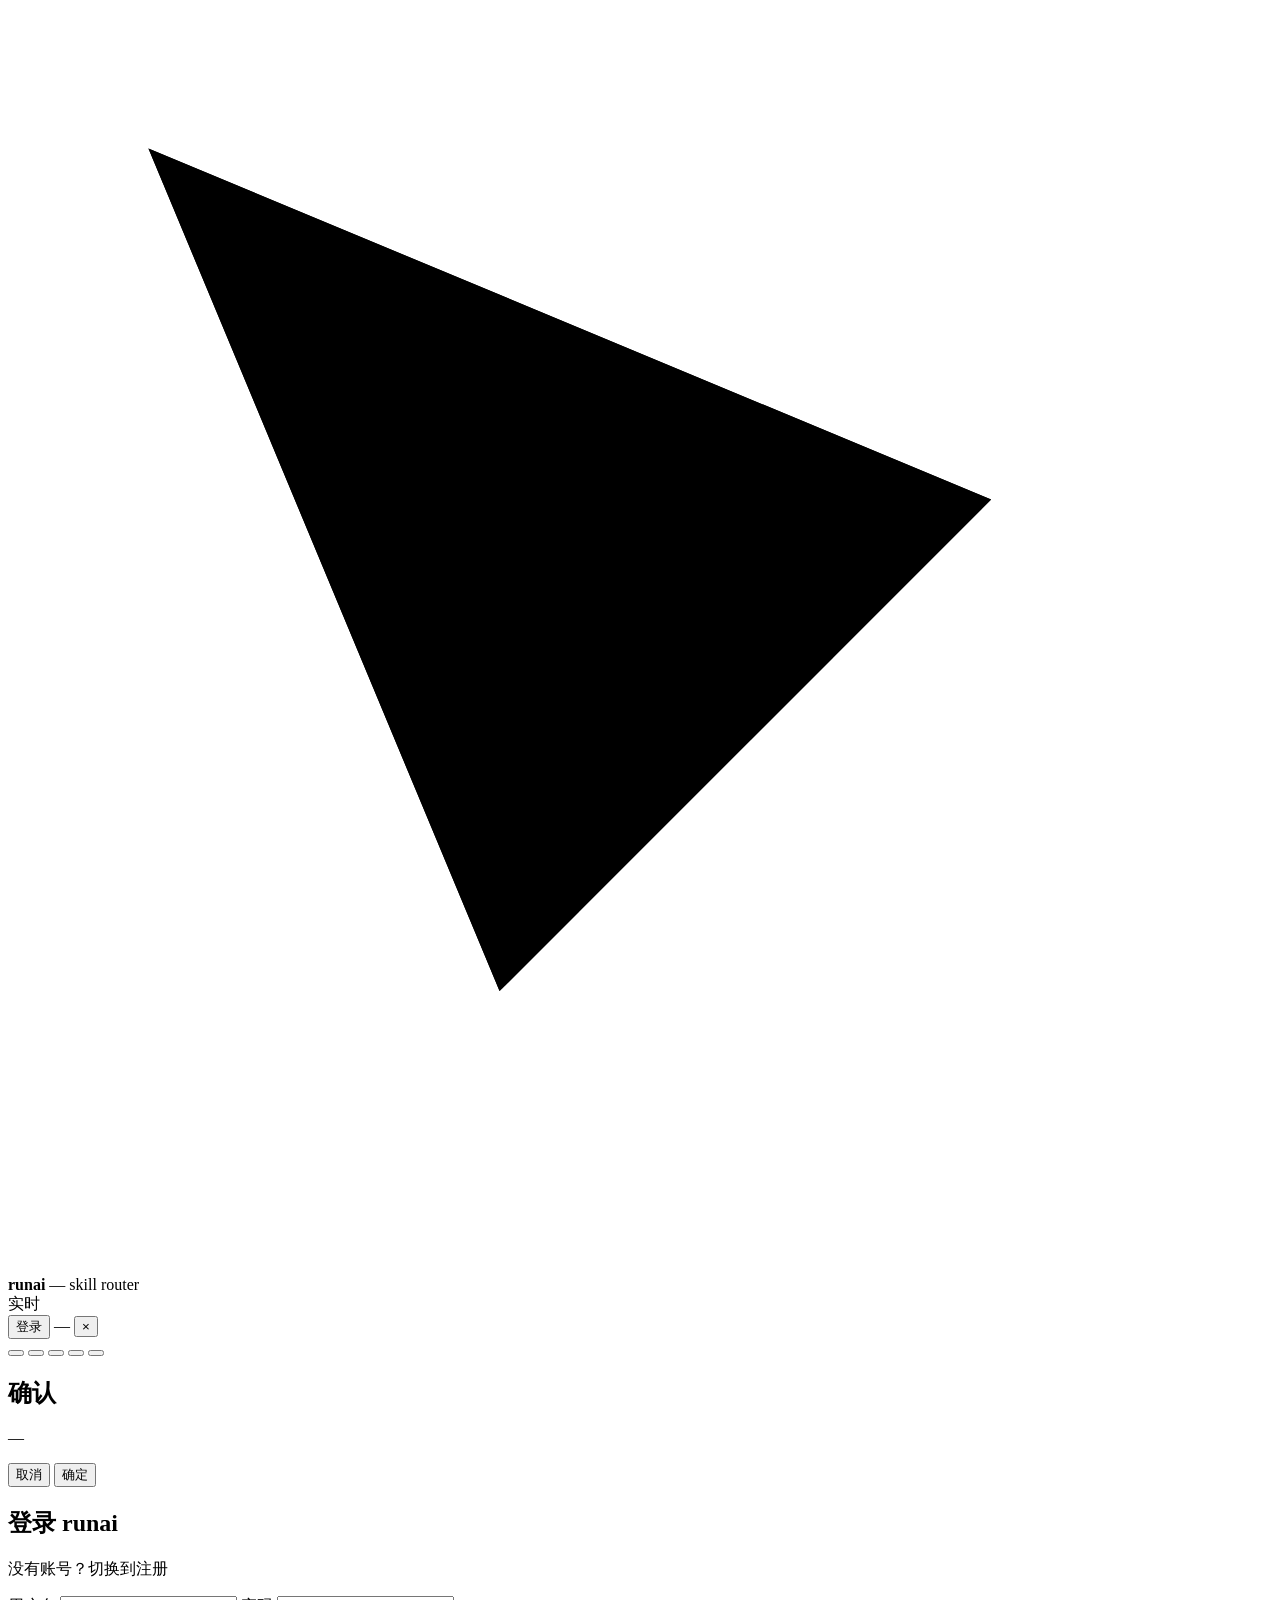
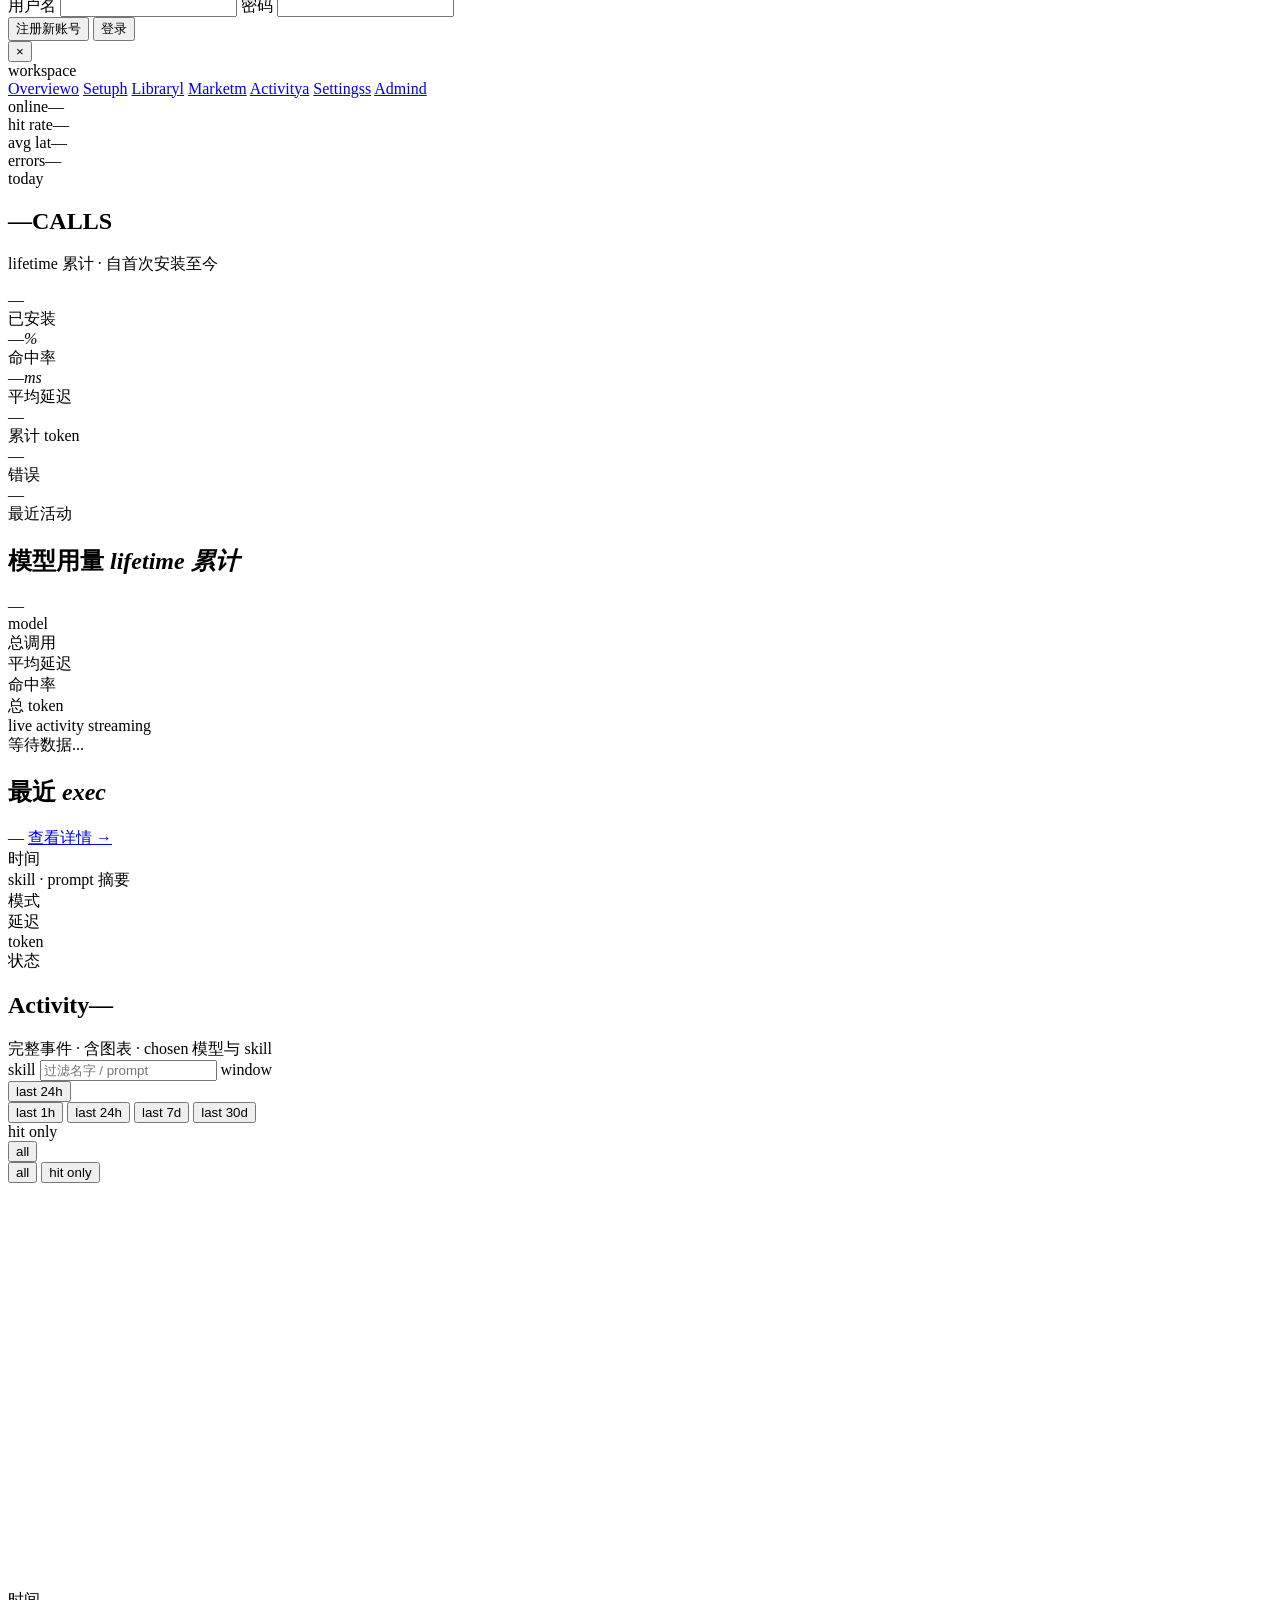
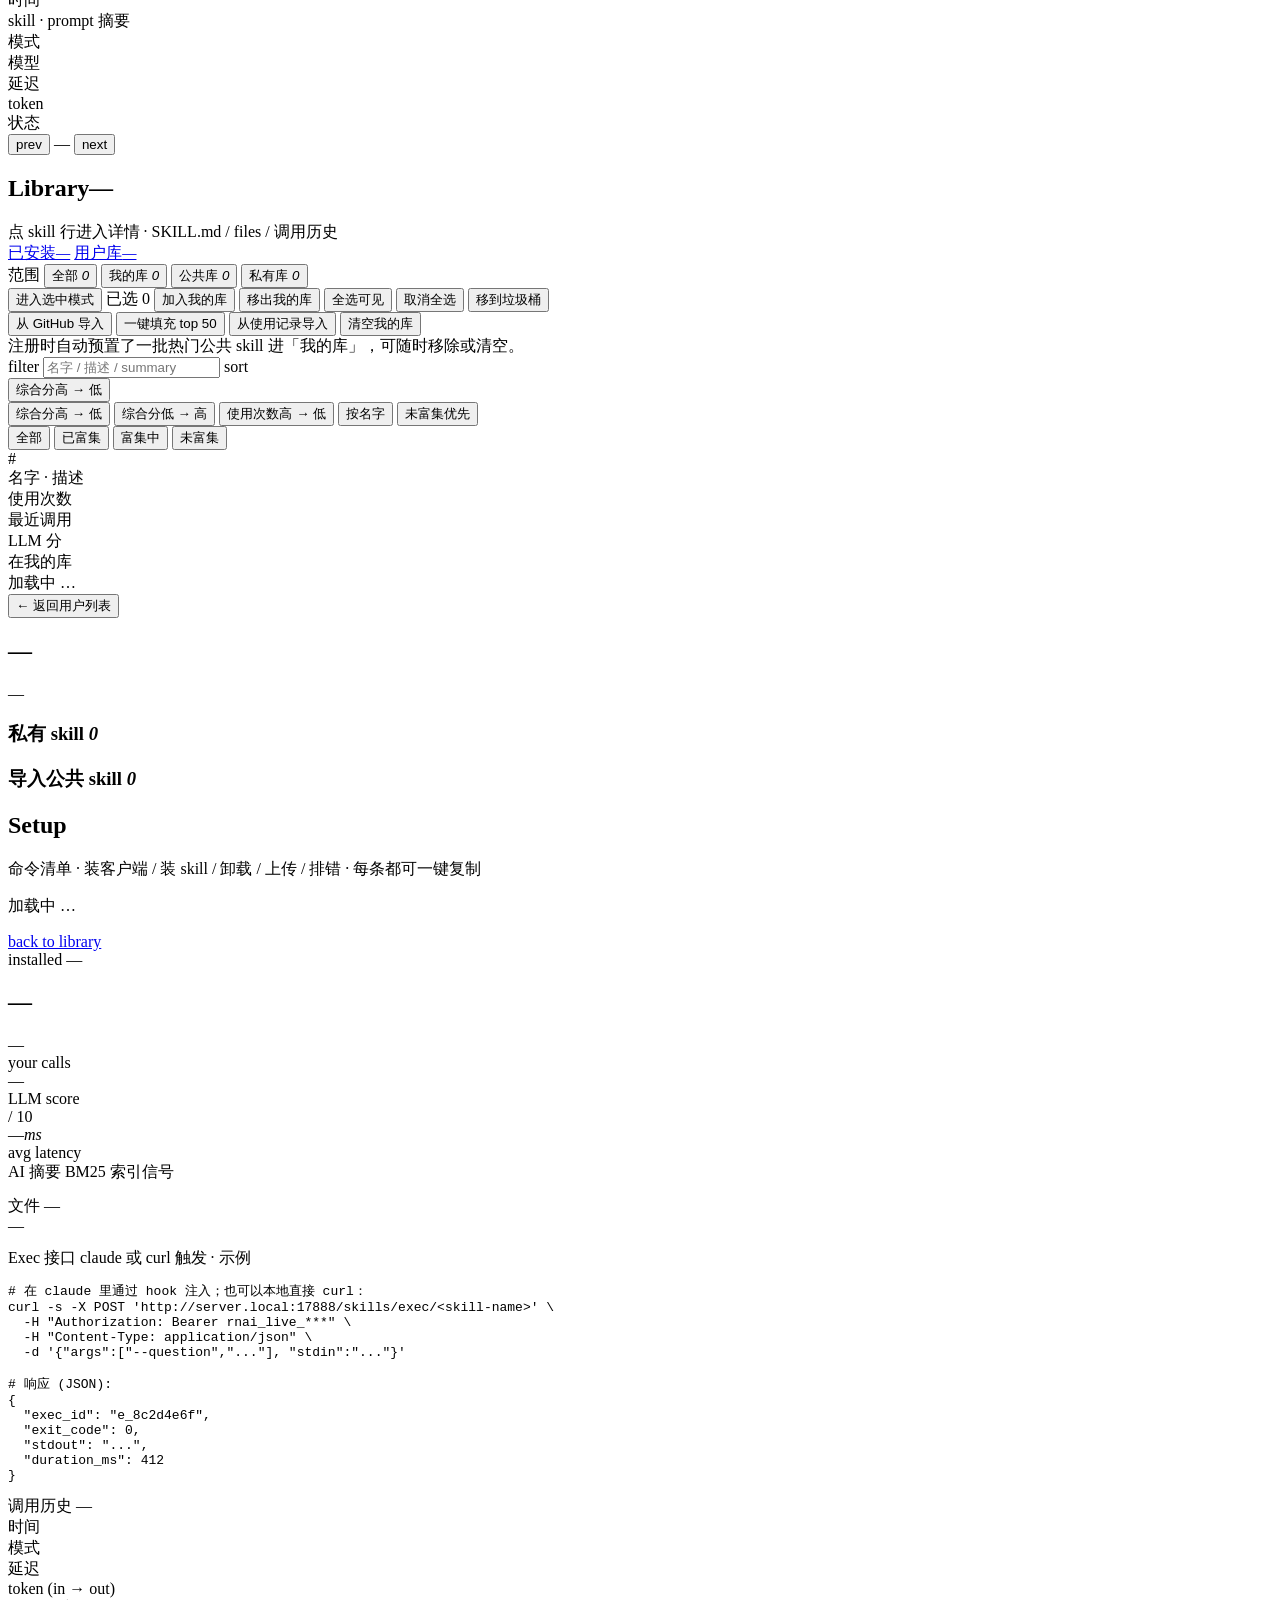
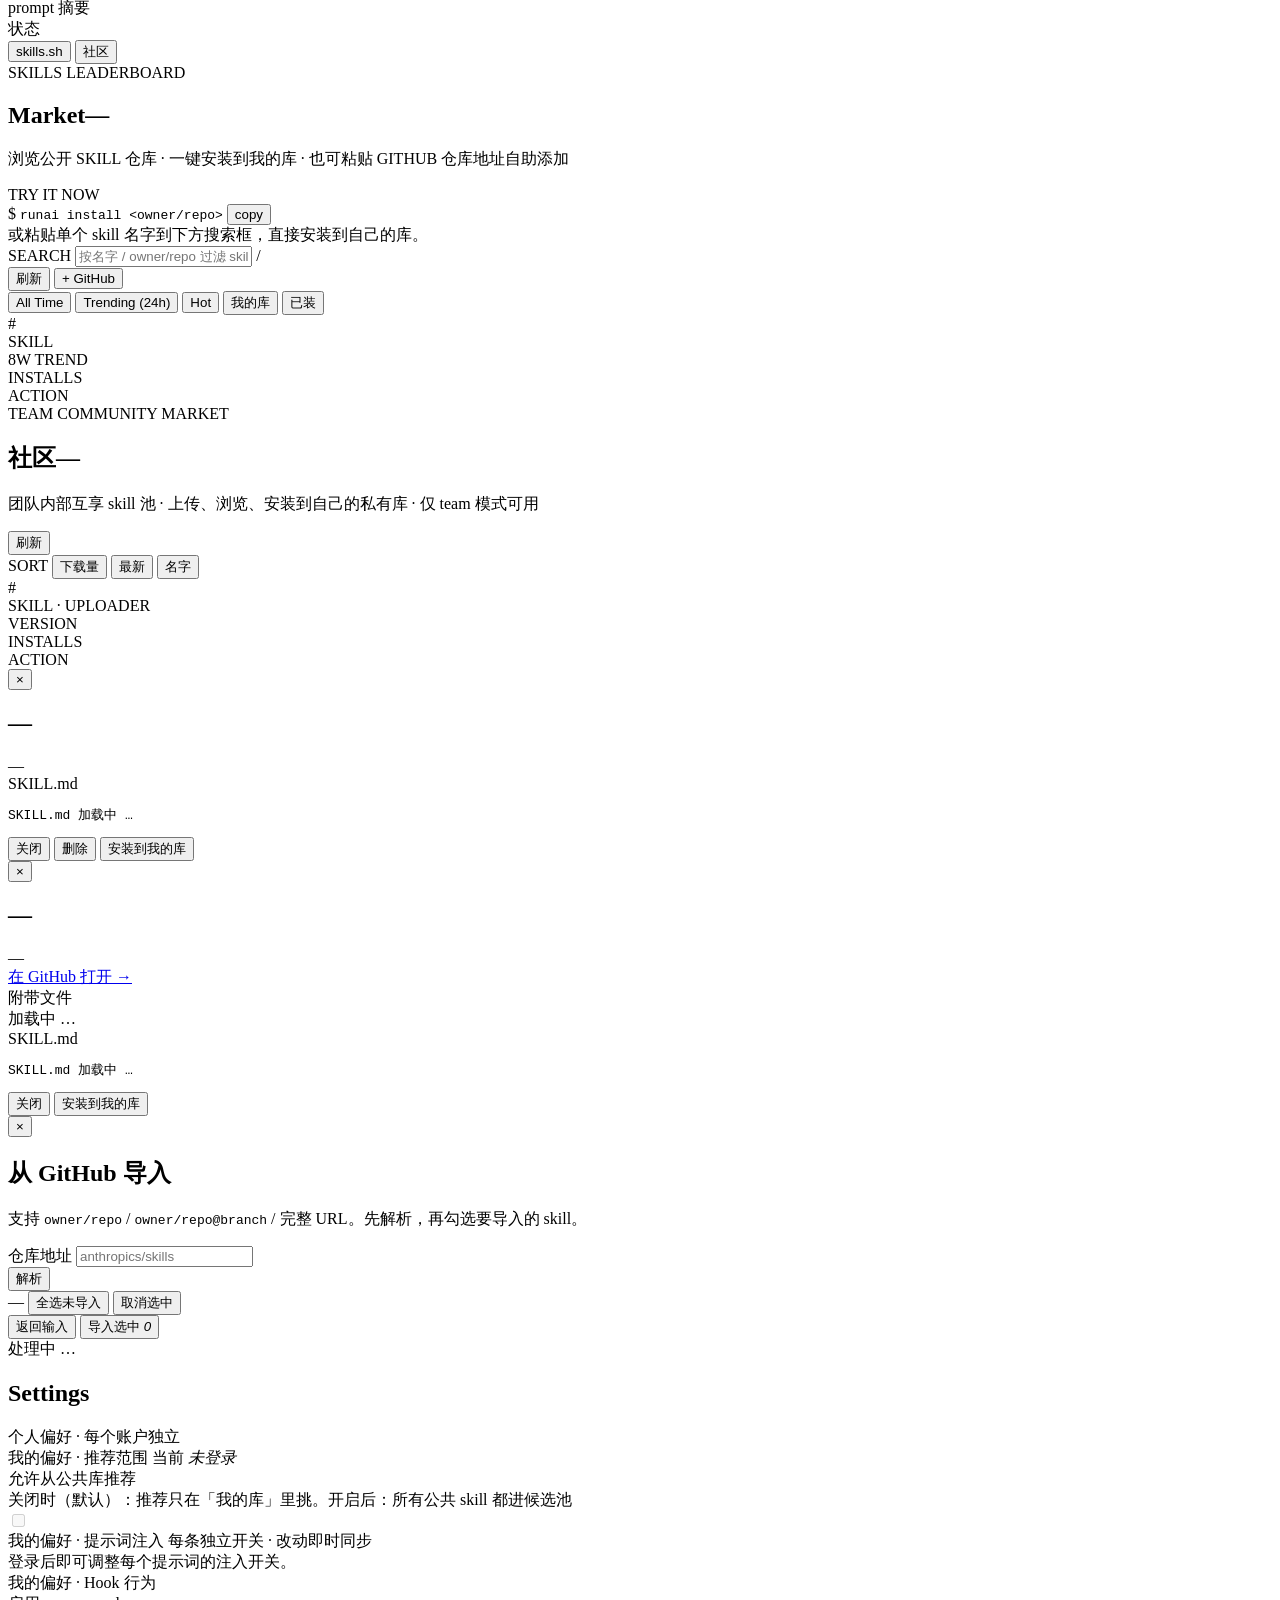
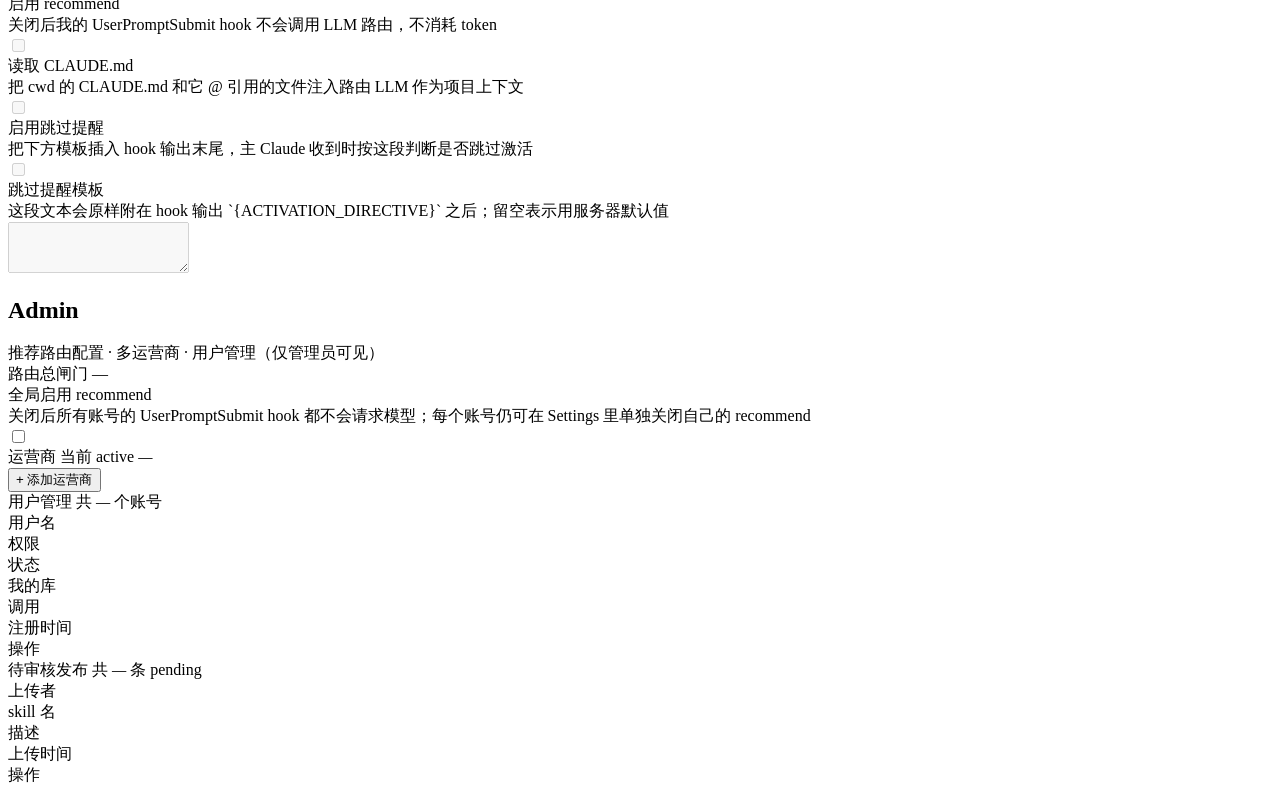
==== commit 68788bdd: "[fix][web] C1/C2/C3 scope 角色化：admin 私有改名跨租户 + 匿名隐藏 + 预填说明 scope 轴原来只为登录普通用户设计，4 角色复用导致 admin「私有库」语义崩" ====
--- a/web/index.html
+++ b/web/index.html
@@ -318,6 +318,9 @@
               <button type="button" class="btn-small" id="lib-import-usage">从使用记录导入</button>
               <button type="button" class="btn-small" id="lib-clear">清空我的库</button>
             </div>
+            <!-- C3: make the registration auto-seed explicit so a fresh
+                 account's identical-looking 我的库 isn't mistaken for fixed. -->
+            <div class="scope-prefill-note muted" id="library-prefill-note">注册时自动预置了一批热门公共 skill 进「我的库」，可随时移除或清空。</div>
           </div>
 
           <!-- 已安装 -->
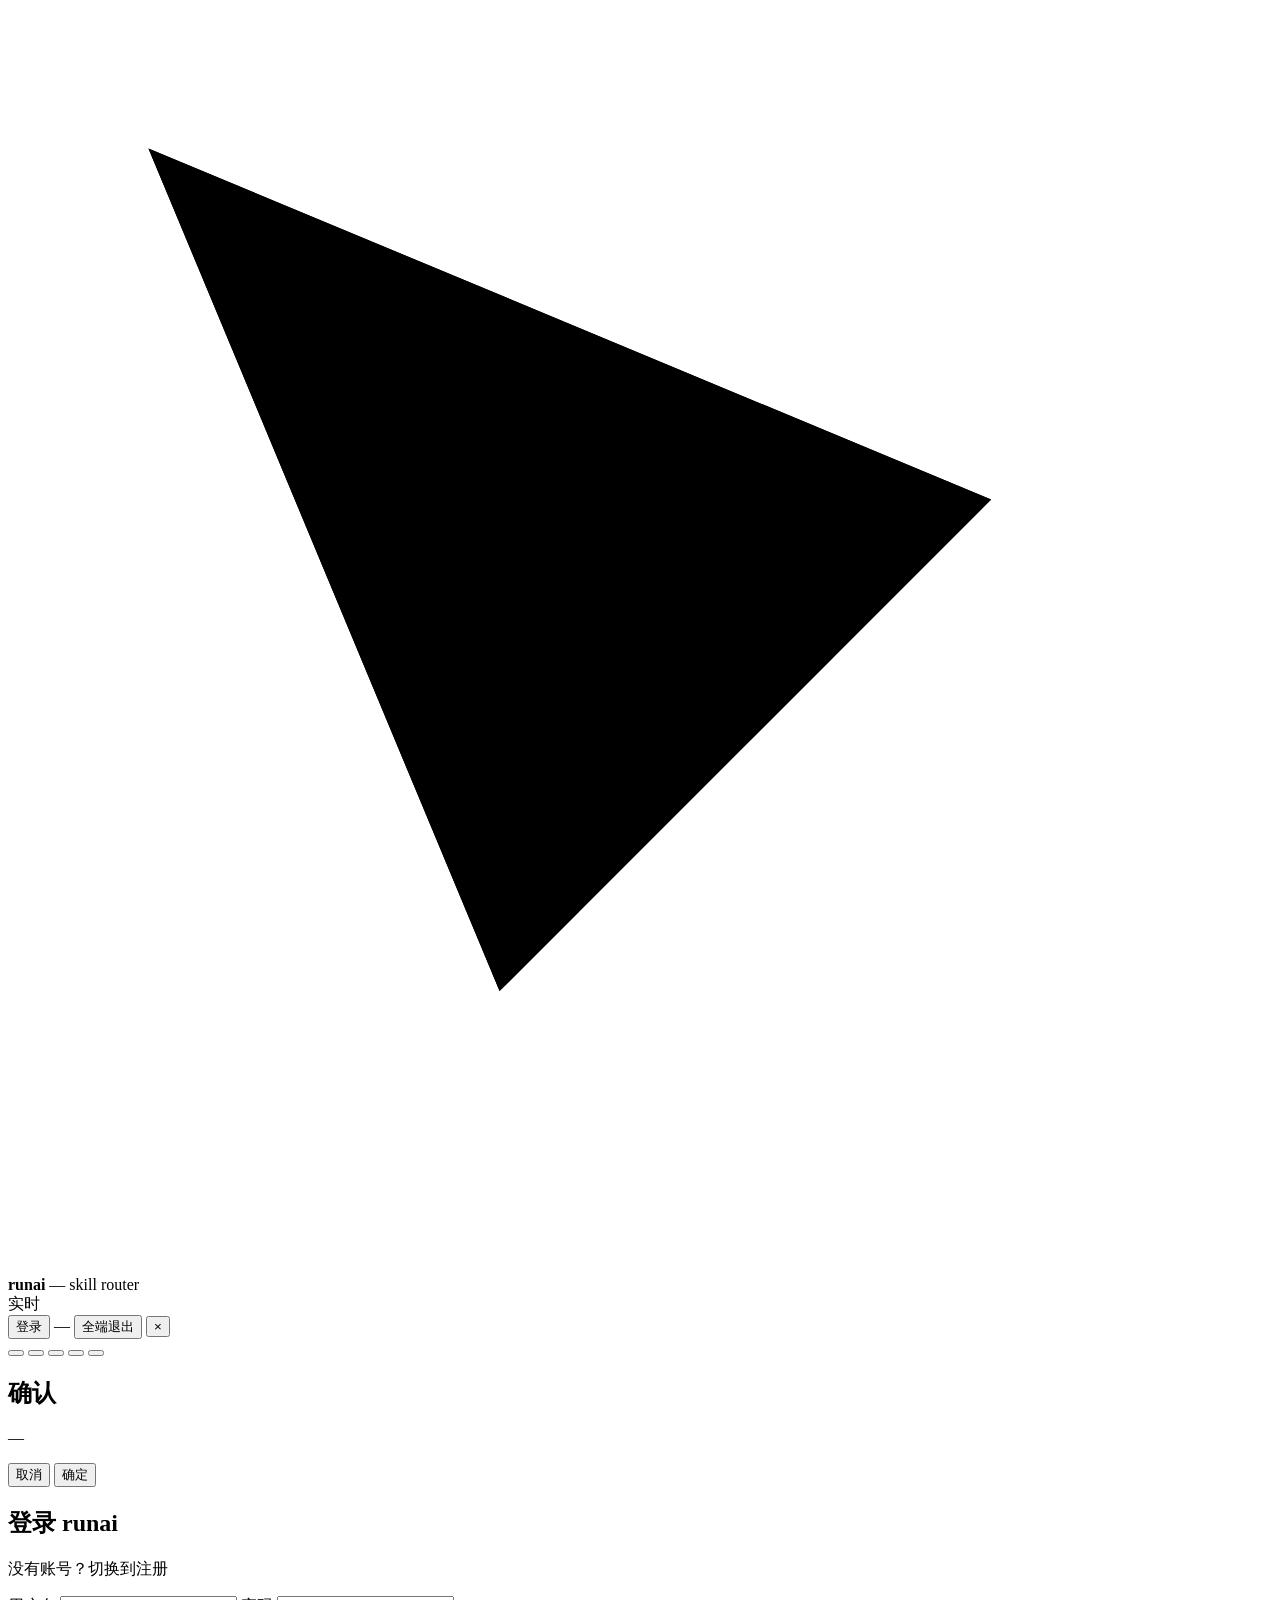
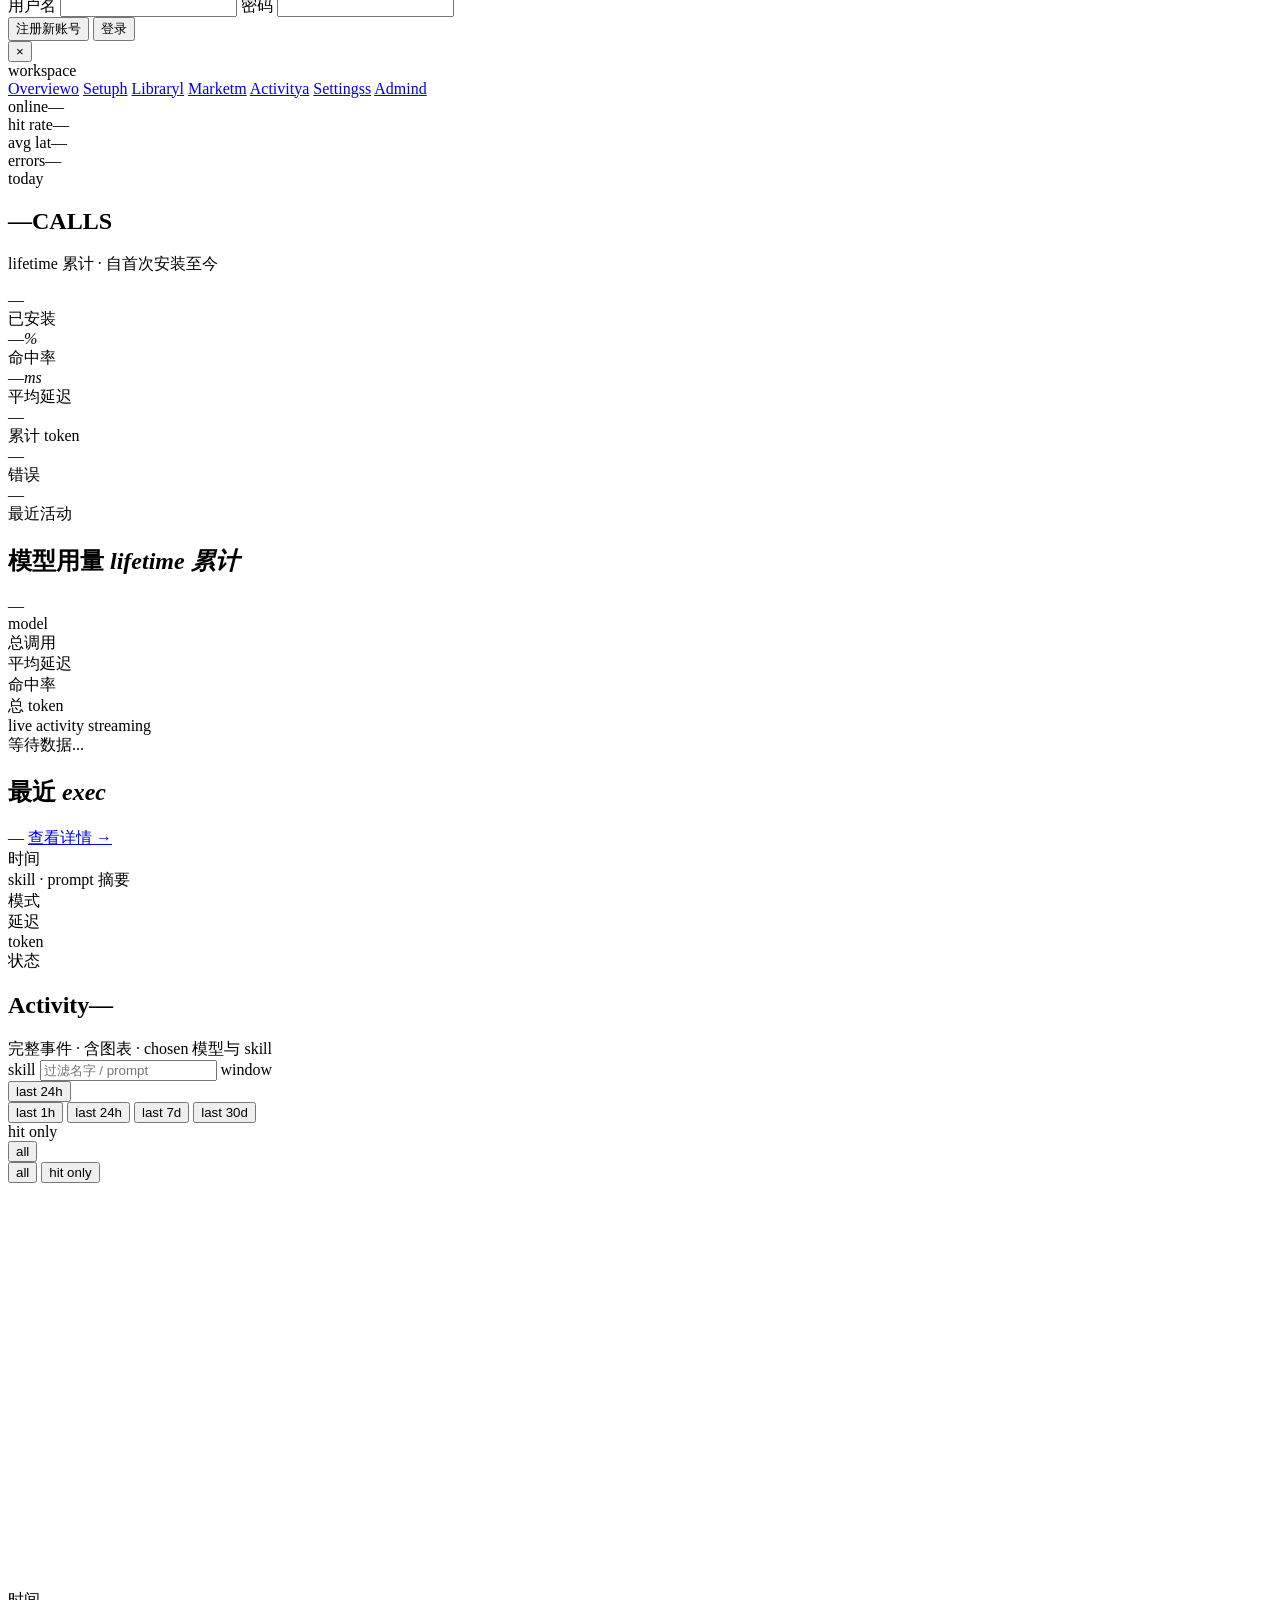
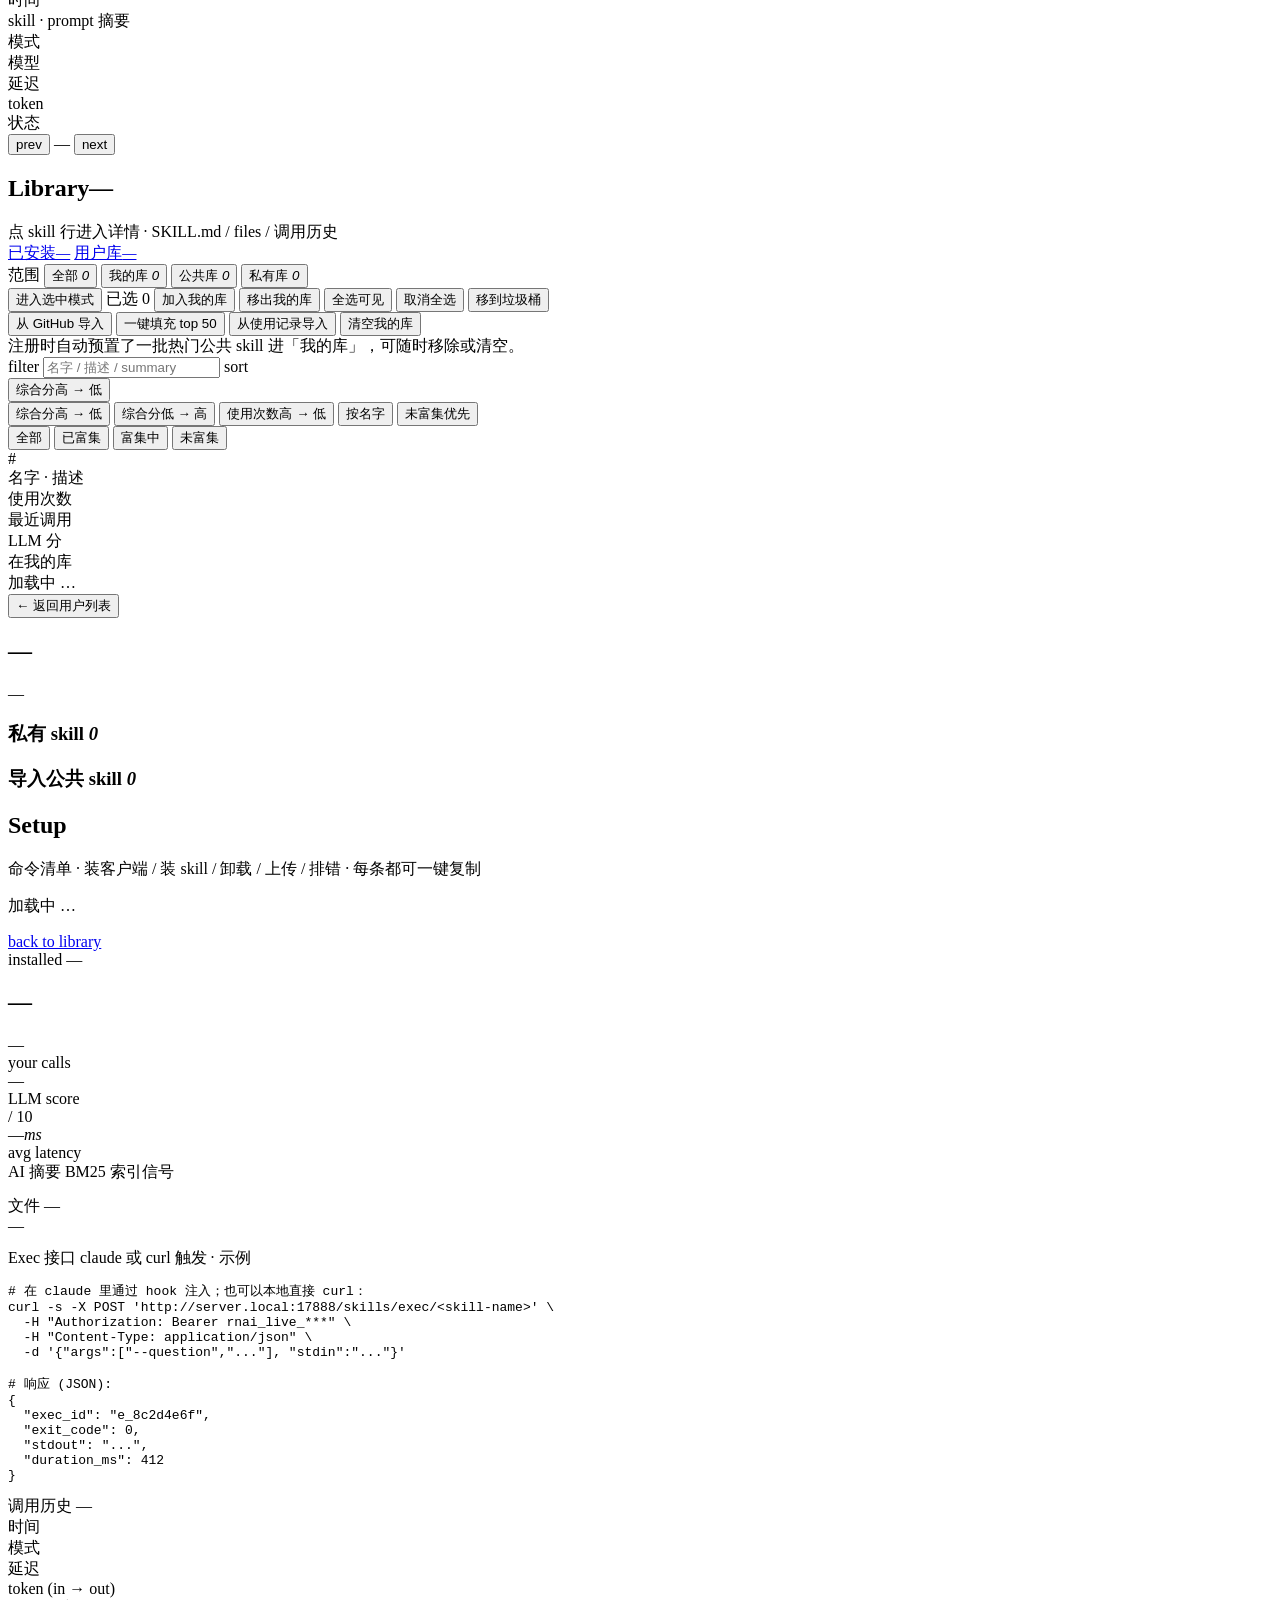
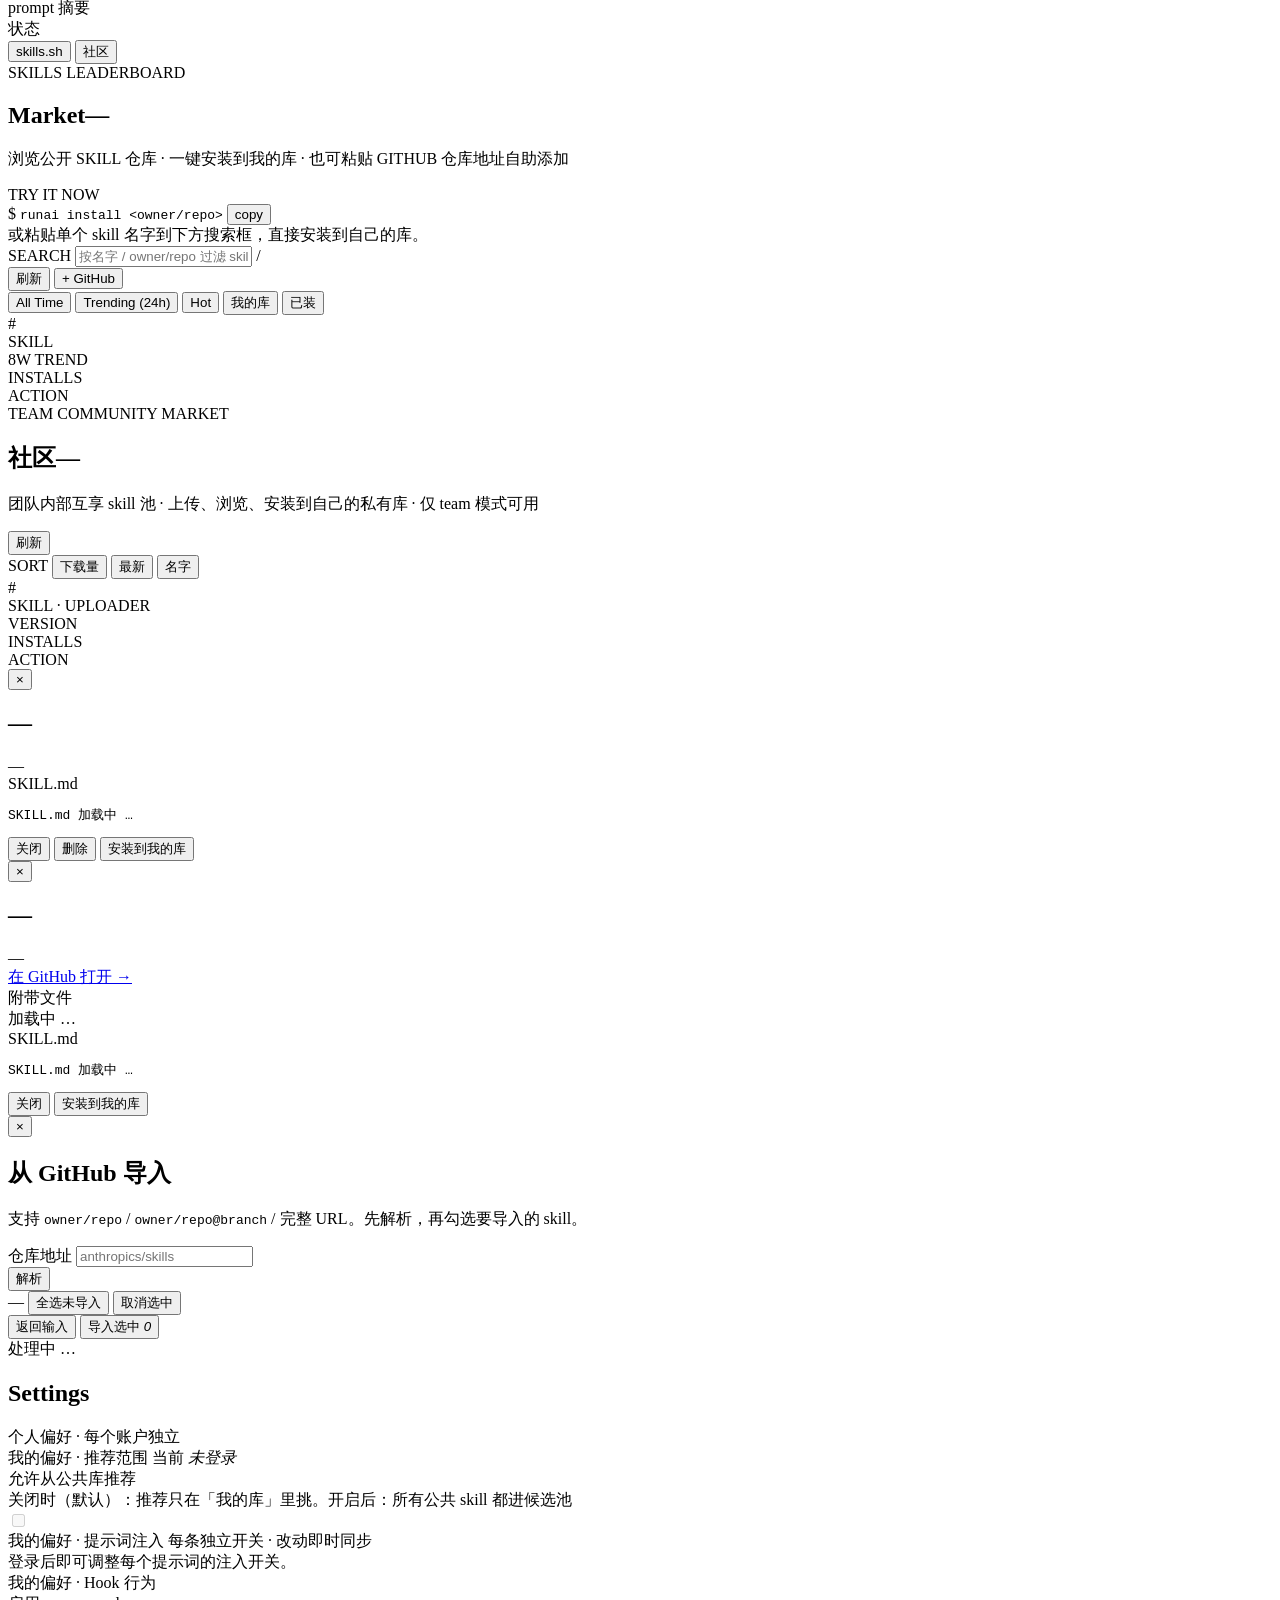
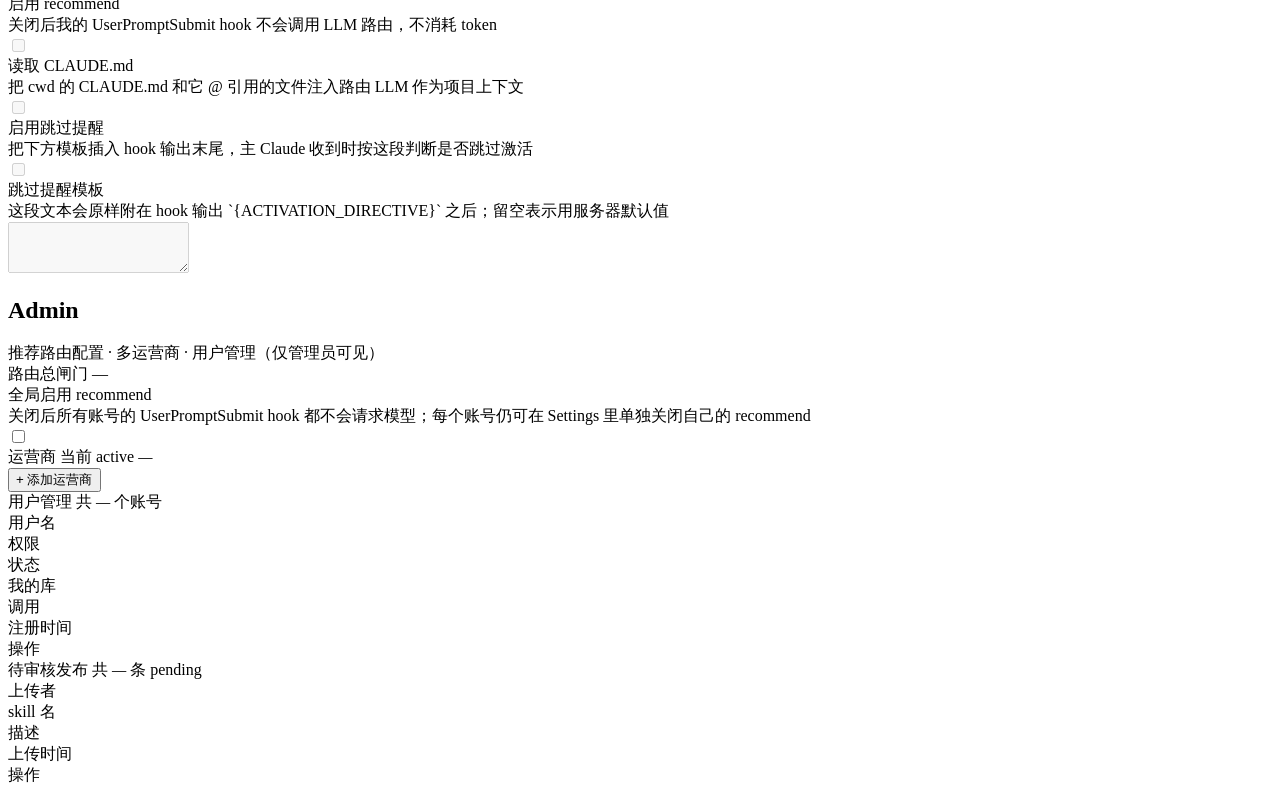
==== commit 51836286: "[fix][server+web] E1 会话加固：全端退出(rotate) + api_key 移出 localStorage 退出登录原来只清 cookie，而 cookie 装的就是长期 api" ====
--- a/web/index.html
+++ b/web/index.html
@@ -41,7 +41,8 @@
           <button type="button" class="account-login" id="account-login-btn">登录</button>
           <span class="account-info hide" id="account-info">
             <span class="account-name" id="account-name">—</span>
-            <button type="button" class="account-logout" id="account-logout-btn" title="退出登录">×</button>
+            <button type="button" class="account-logout" id="account-logout-all-btn" title="全端退出：轮换 api_key，吊销所有已登录设备 / 客户端">全端退出</button>
+            <button type="button" class="account-logout" id="account-logout-btn" title="退出登录（仅本浏览器，api_key 仍有效）">×</button>
           </span>
         </div>
         <div class="swatches" title="切换主题">
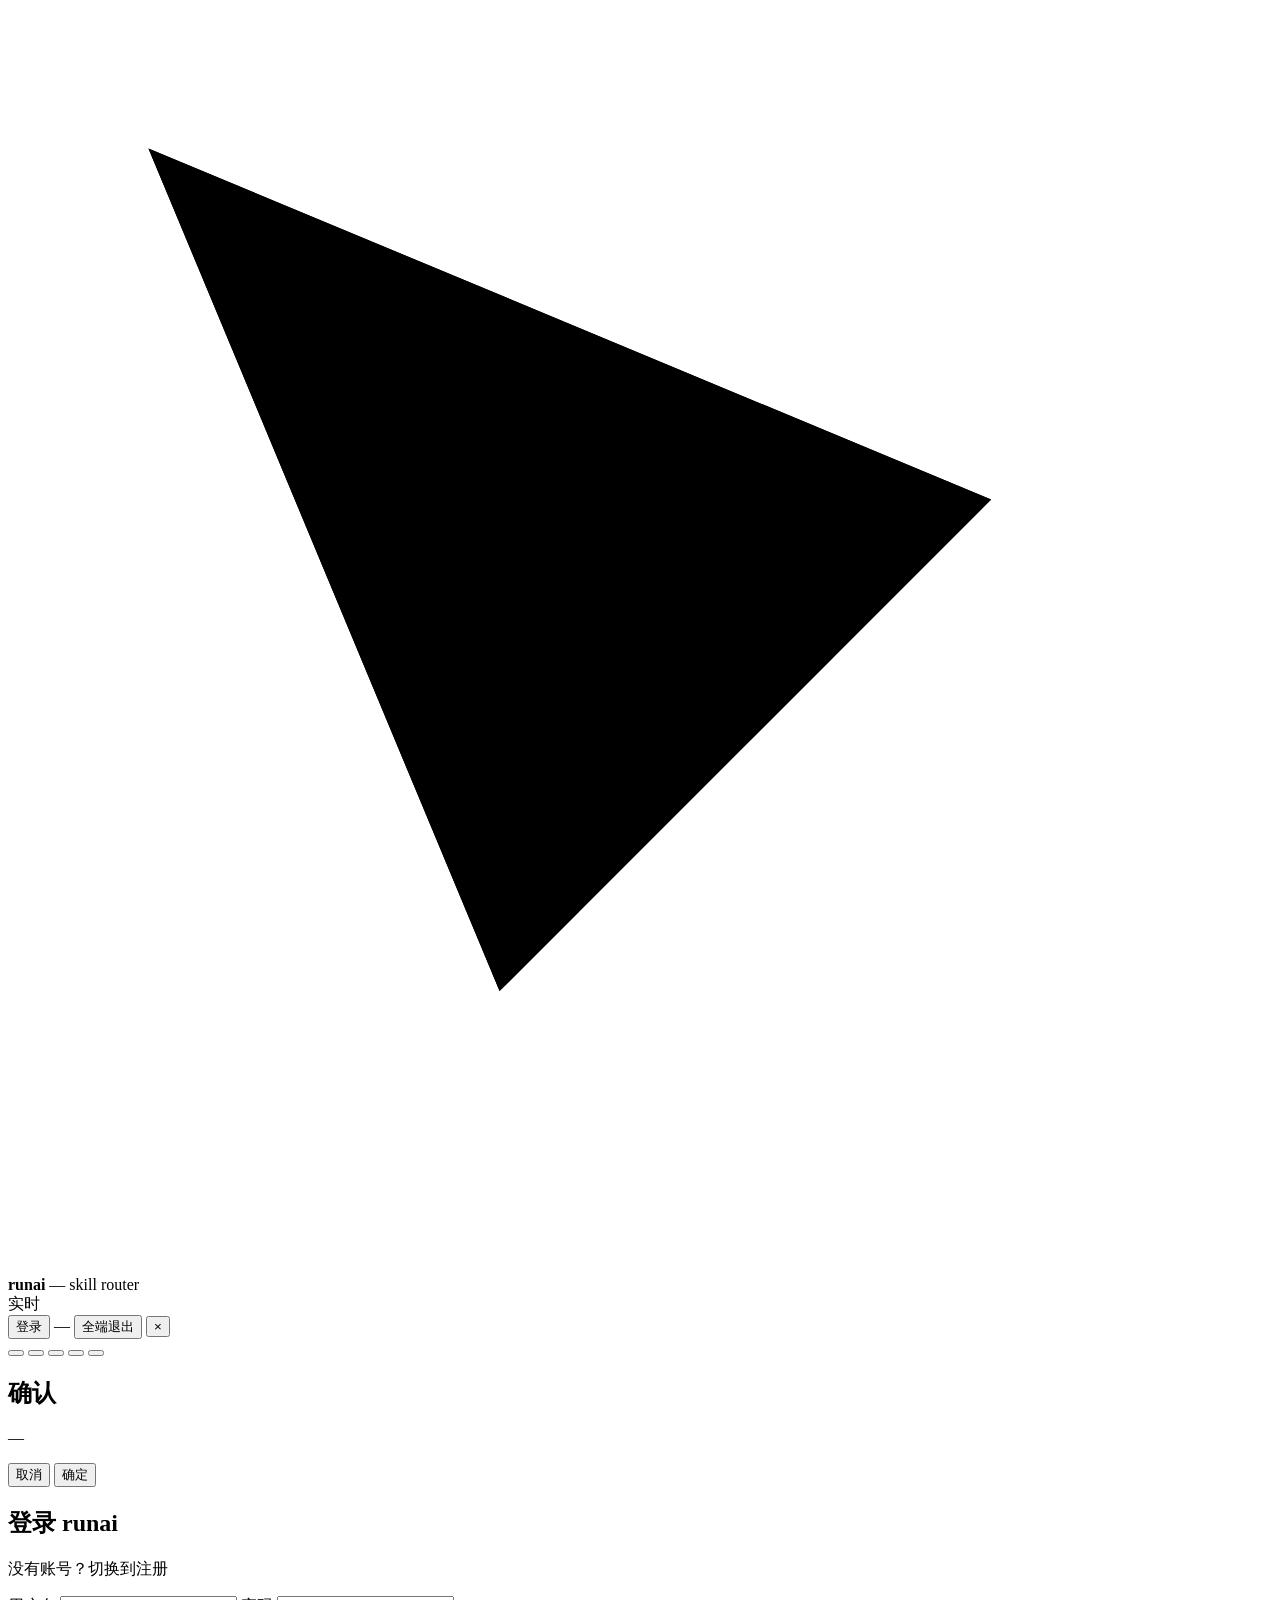
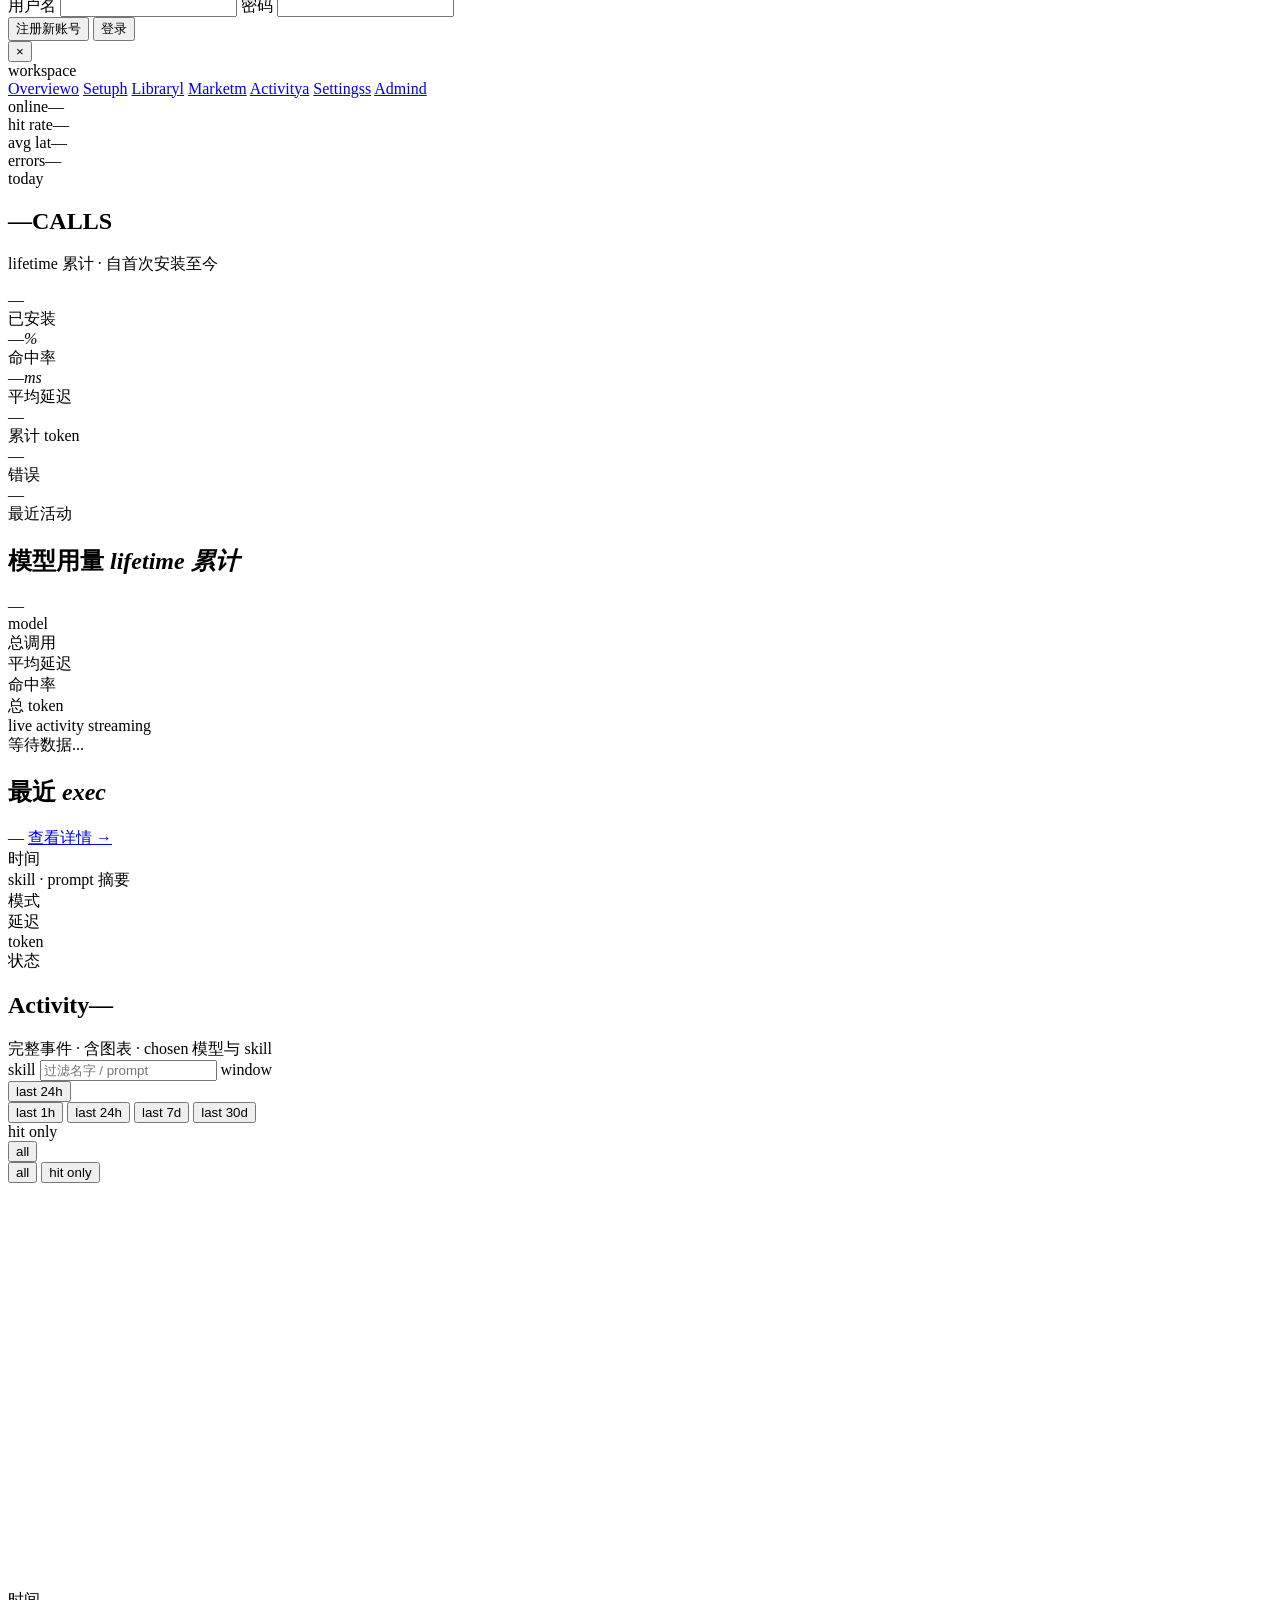
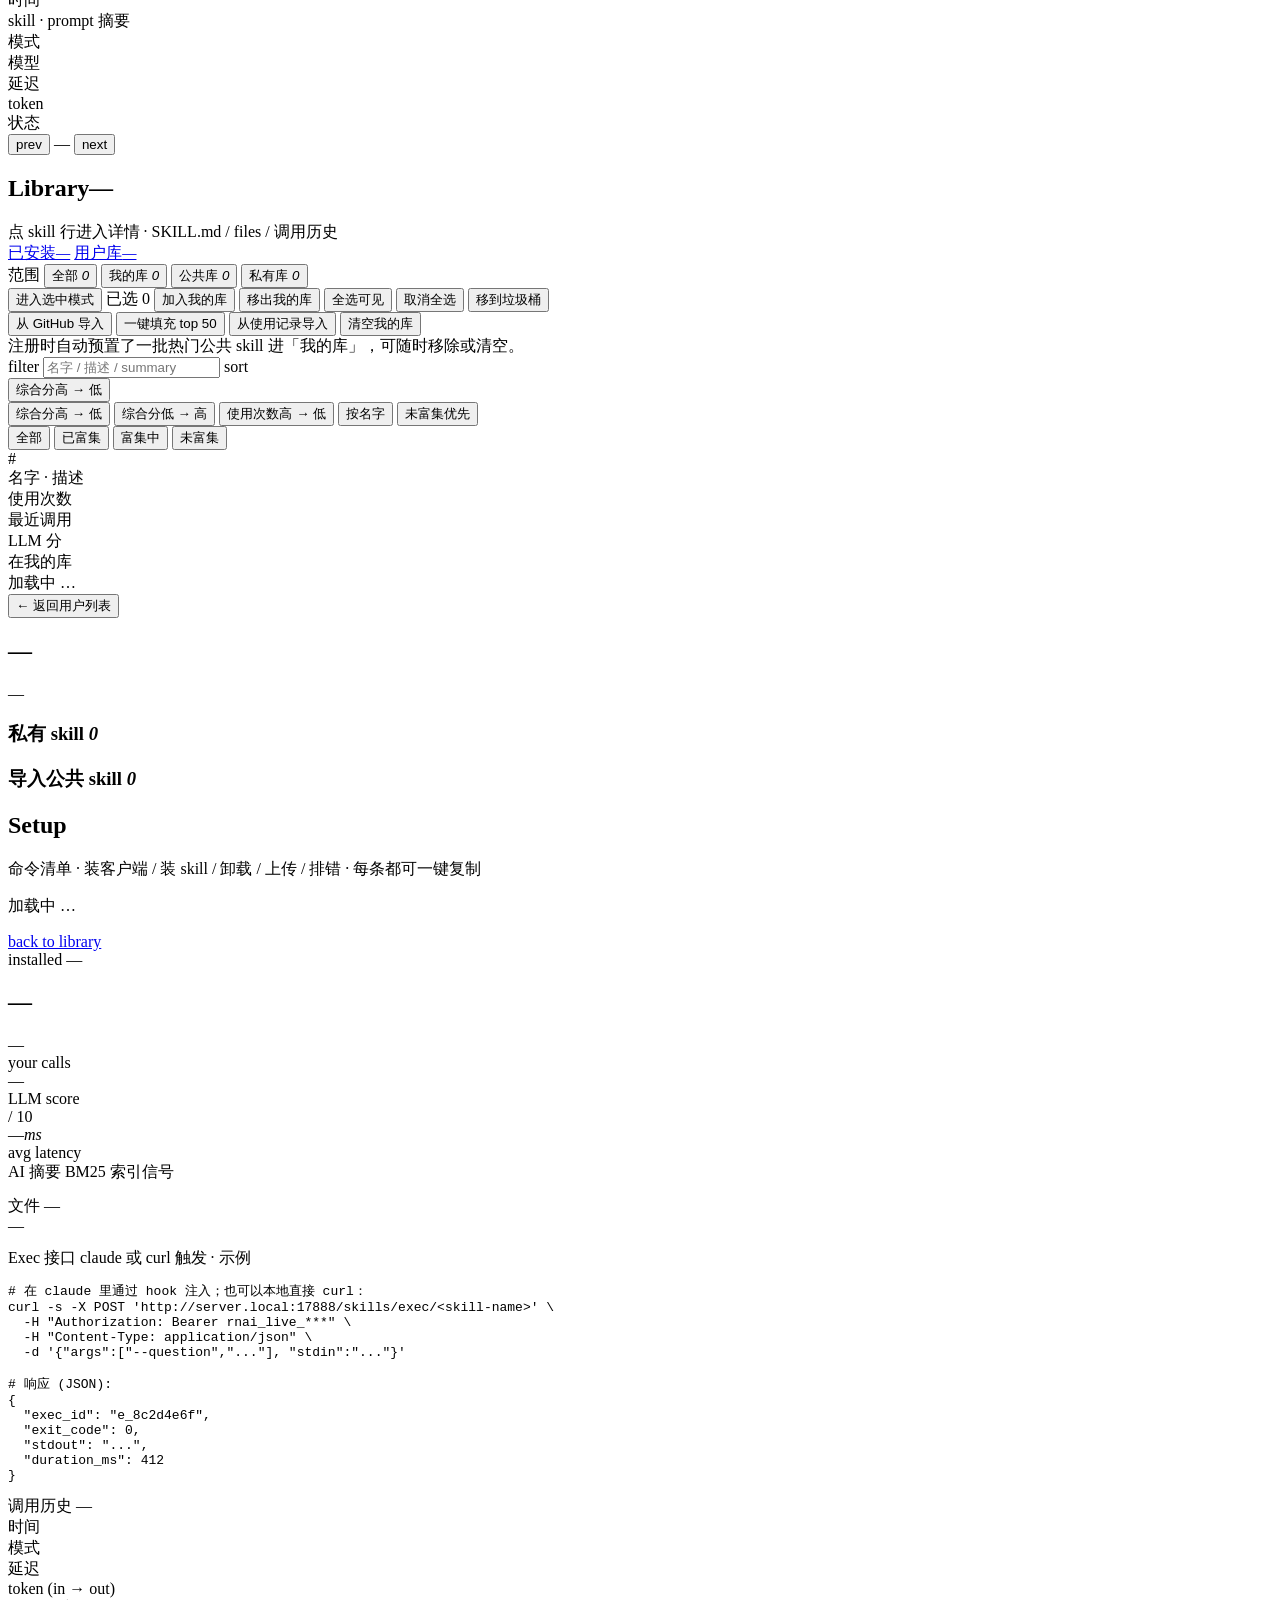
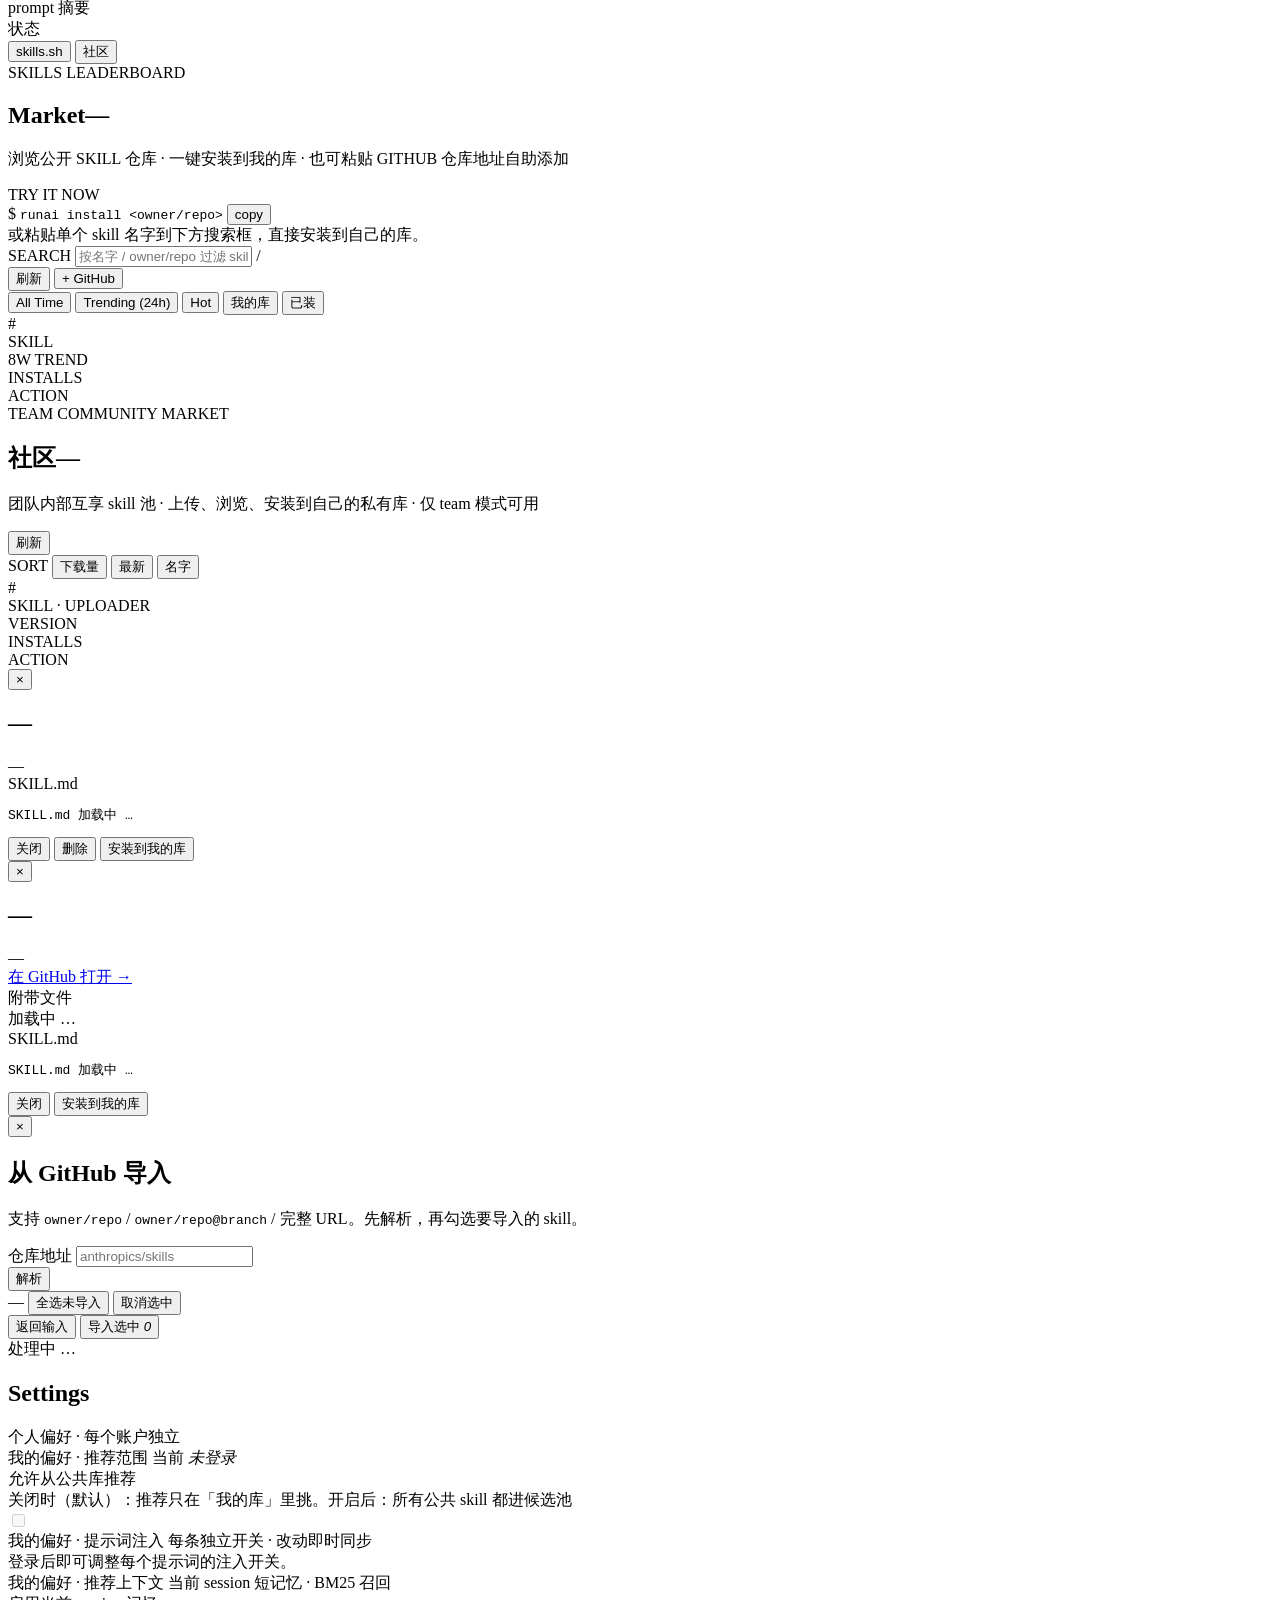
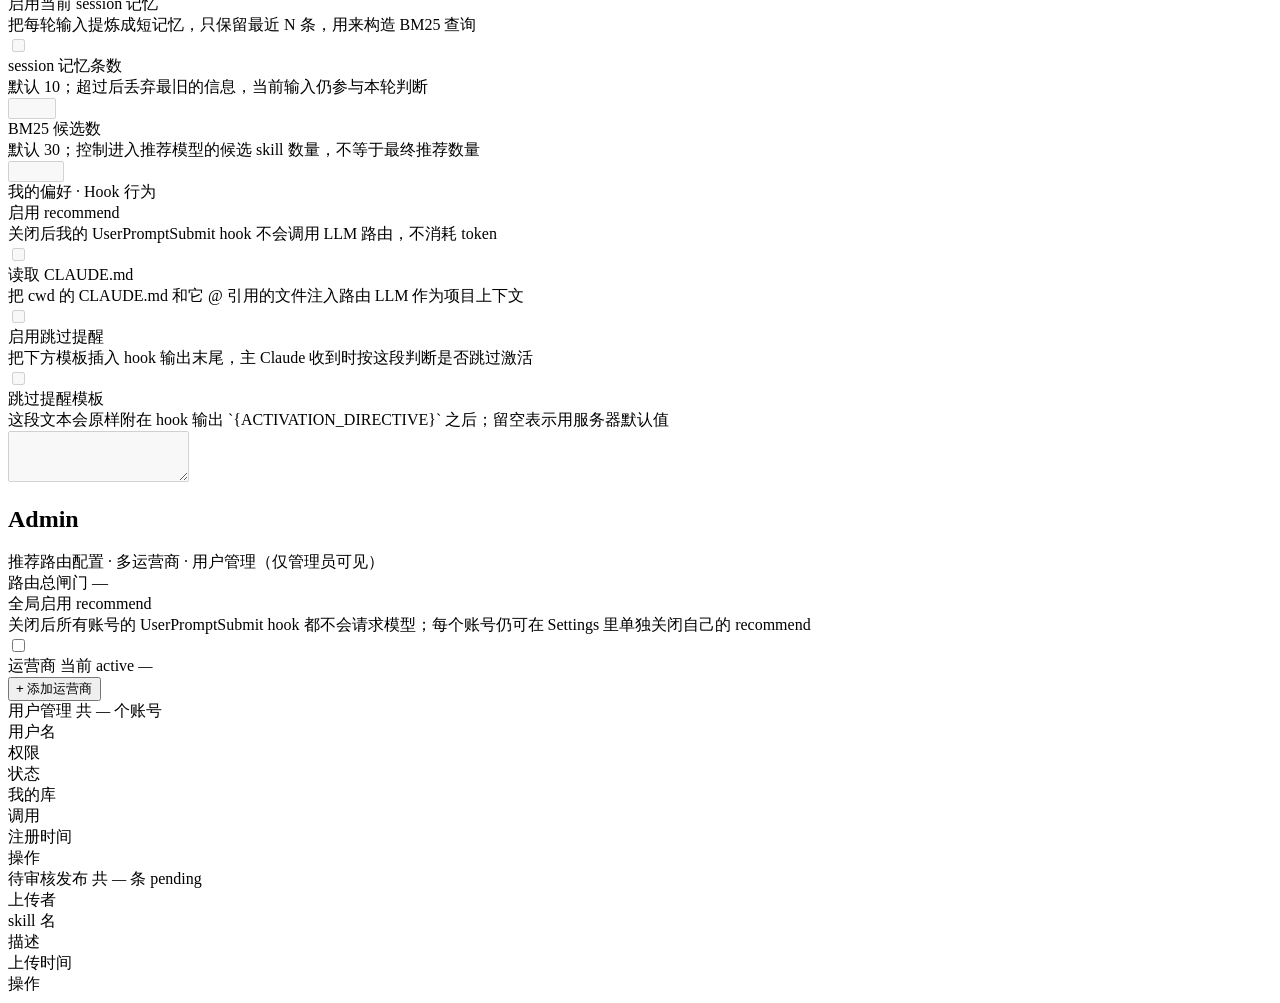
==== commit 33d62208: "feat: add router intent memory queue" ====
--- a/web/index.html
+++ b/web/index.html
@@ -722,6 +722,31 @@
           </div>
 
           <div class="settings-section">
+            <div class="label">我的偏好 · 推荐上下文 <span class="helper">当前 session 短记忆 · BM25 召回</span></div>
+            <div class="setting-row">
+              <div class="setting-meta">
+                <div class="setting-title">启用当前 session 记忆</div>
+                <div class="setting-hint">把每轮输入提炼成短记忆，只保留最近 N 条，用来构造 BM25 查询</div>
+              </div>
+              <label class="switch"><input type="checkbox" id="set-intent-memory-enabled" disabled><span></span></label>
+            </div>
+            <div class="setting-row">
+              <div class="setting-meta">
+                <div class="setting-title">session 记忆条数</div>
+                <div class="setting-hint">默认 10；超过后丢弃最旧的信息，当前输入仍参与本轮判断</div>
+              </div>
+              <input type="number" id="set-intent-memory-limit" min="0" max="50" step="1" disabled>
+            </div>
+            <div class="setting-row">
+              <div class="setting-meta">
+                <div class="setting-title">BM25 候选数</div>
+                <div class="setting-hint">默认 30；控制进入推荐模型的候选 skill 数量，不等于最终推荐数量</div>
+              </div>
+              <input type="number" id="set-bm25-candidate-limit" min="5" max="100" step="1" disabled>
+            </div>
+          </div>
+
+          <div class="settings-section">
             <div class="label">我的偏好 · Hook 行为</div>
             <div class="setting-row">
               <div class="setting-meta">
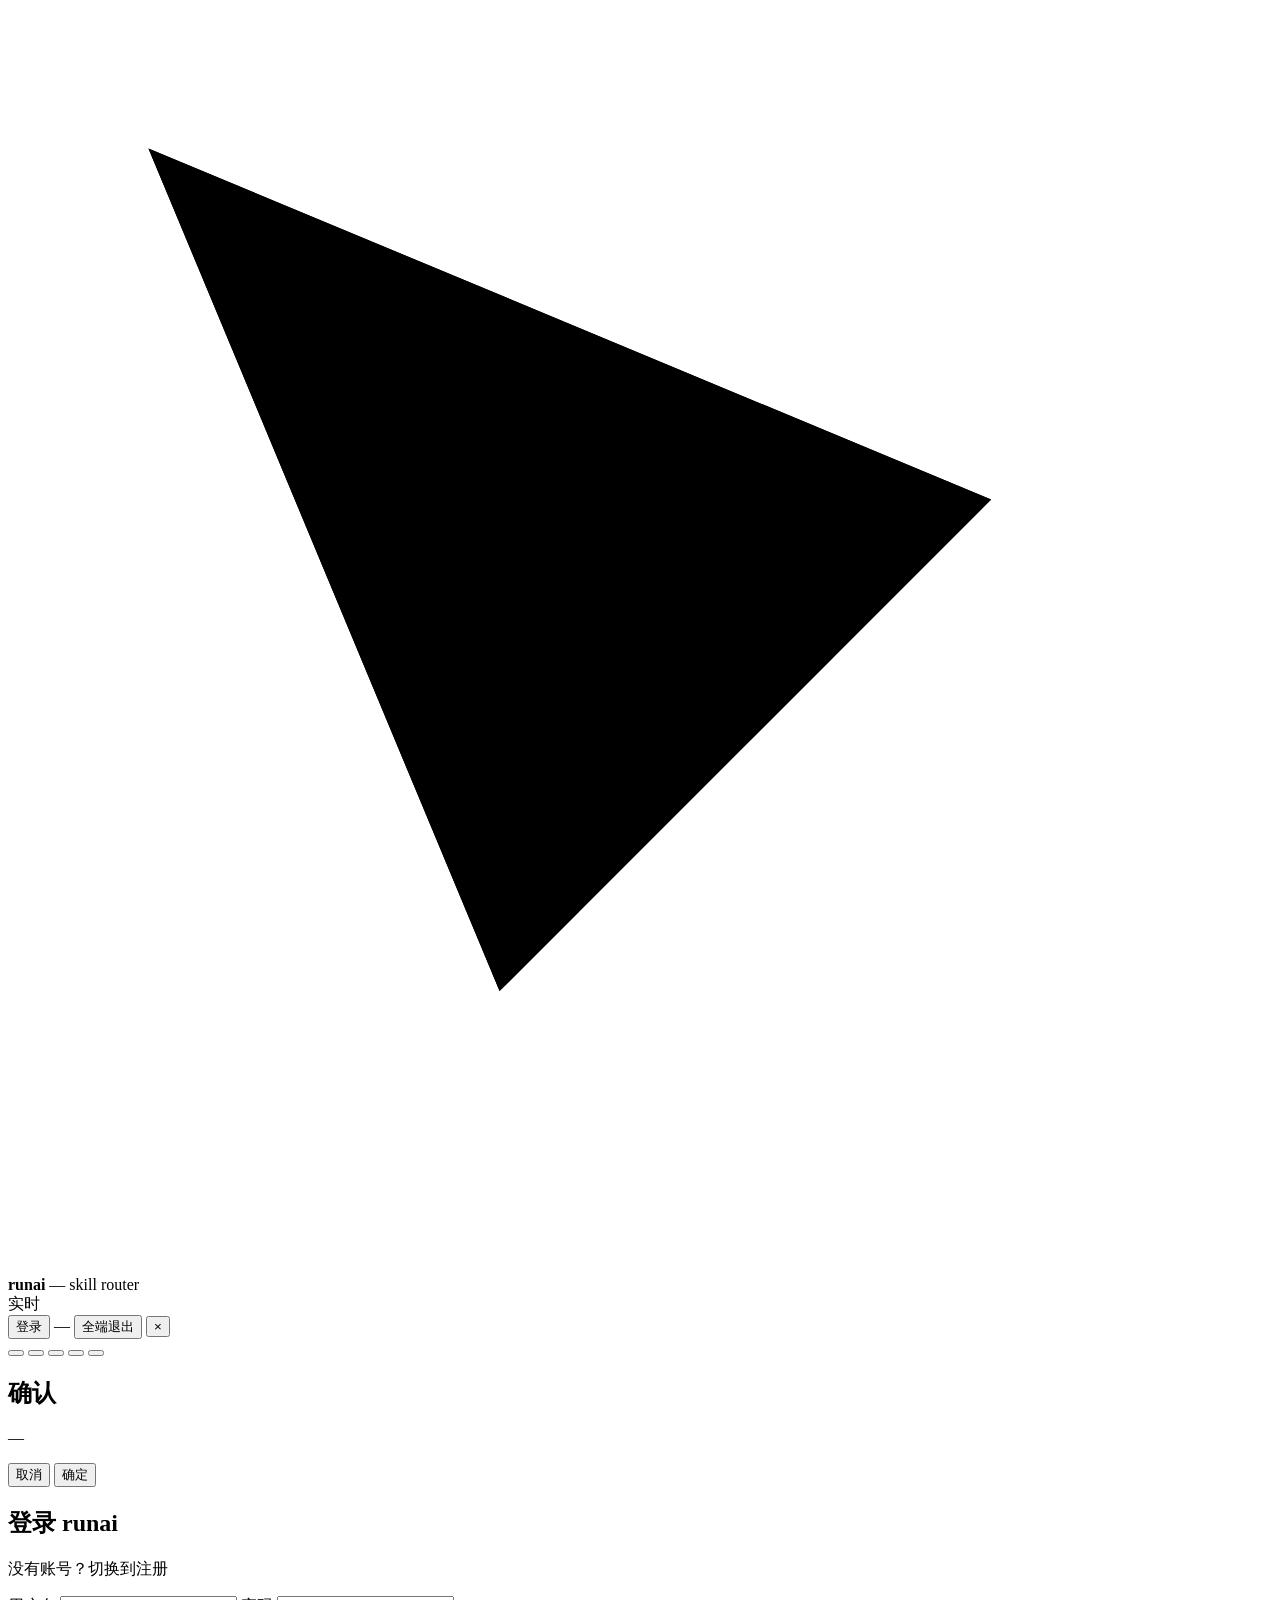
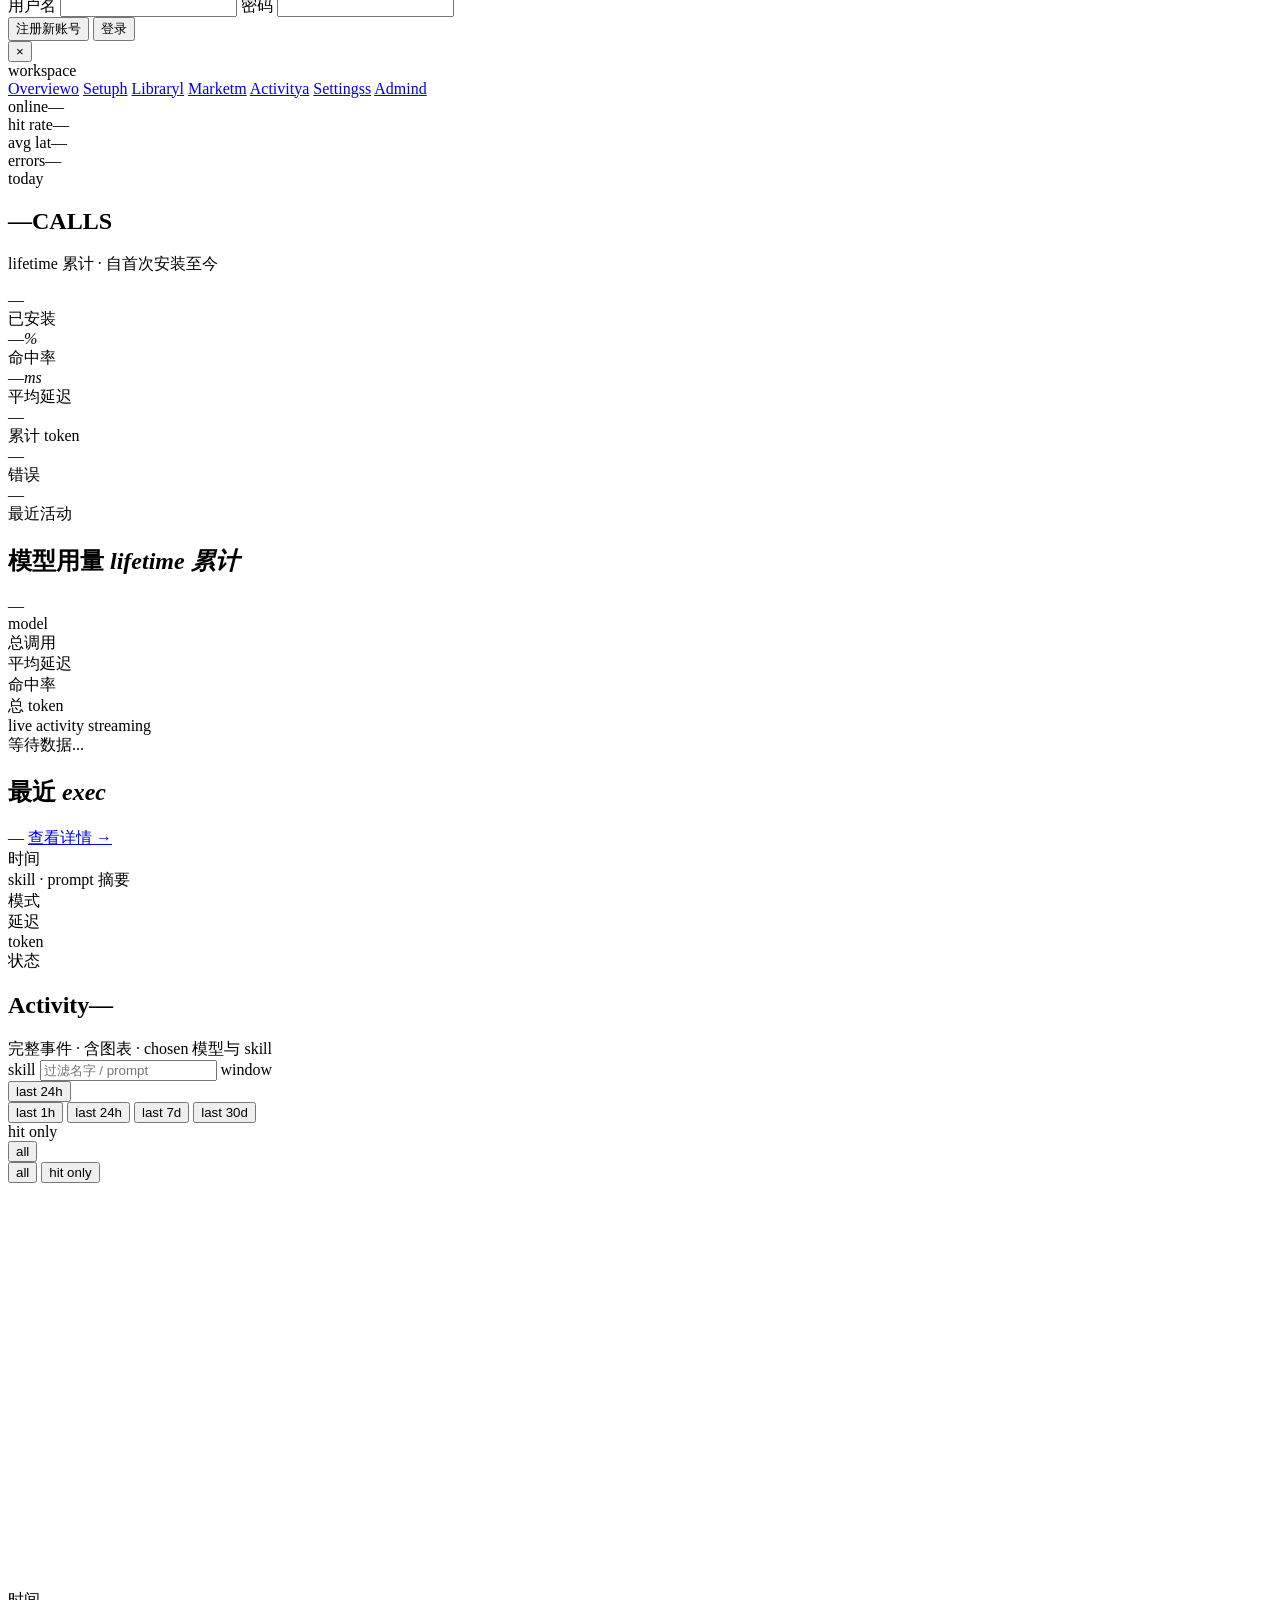
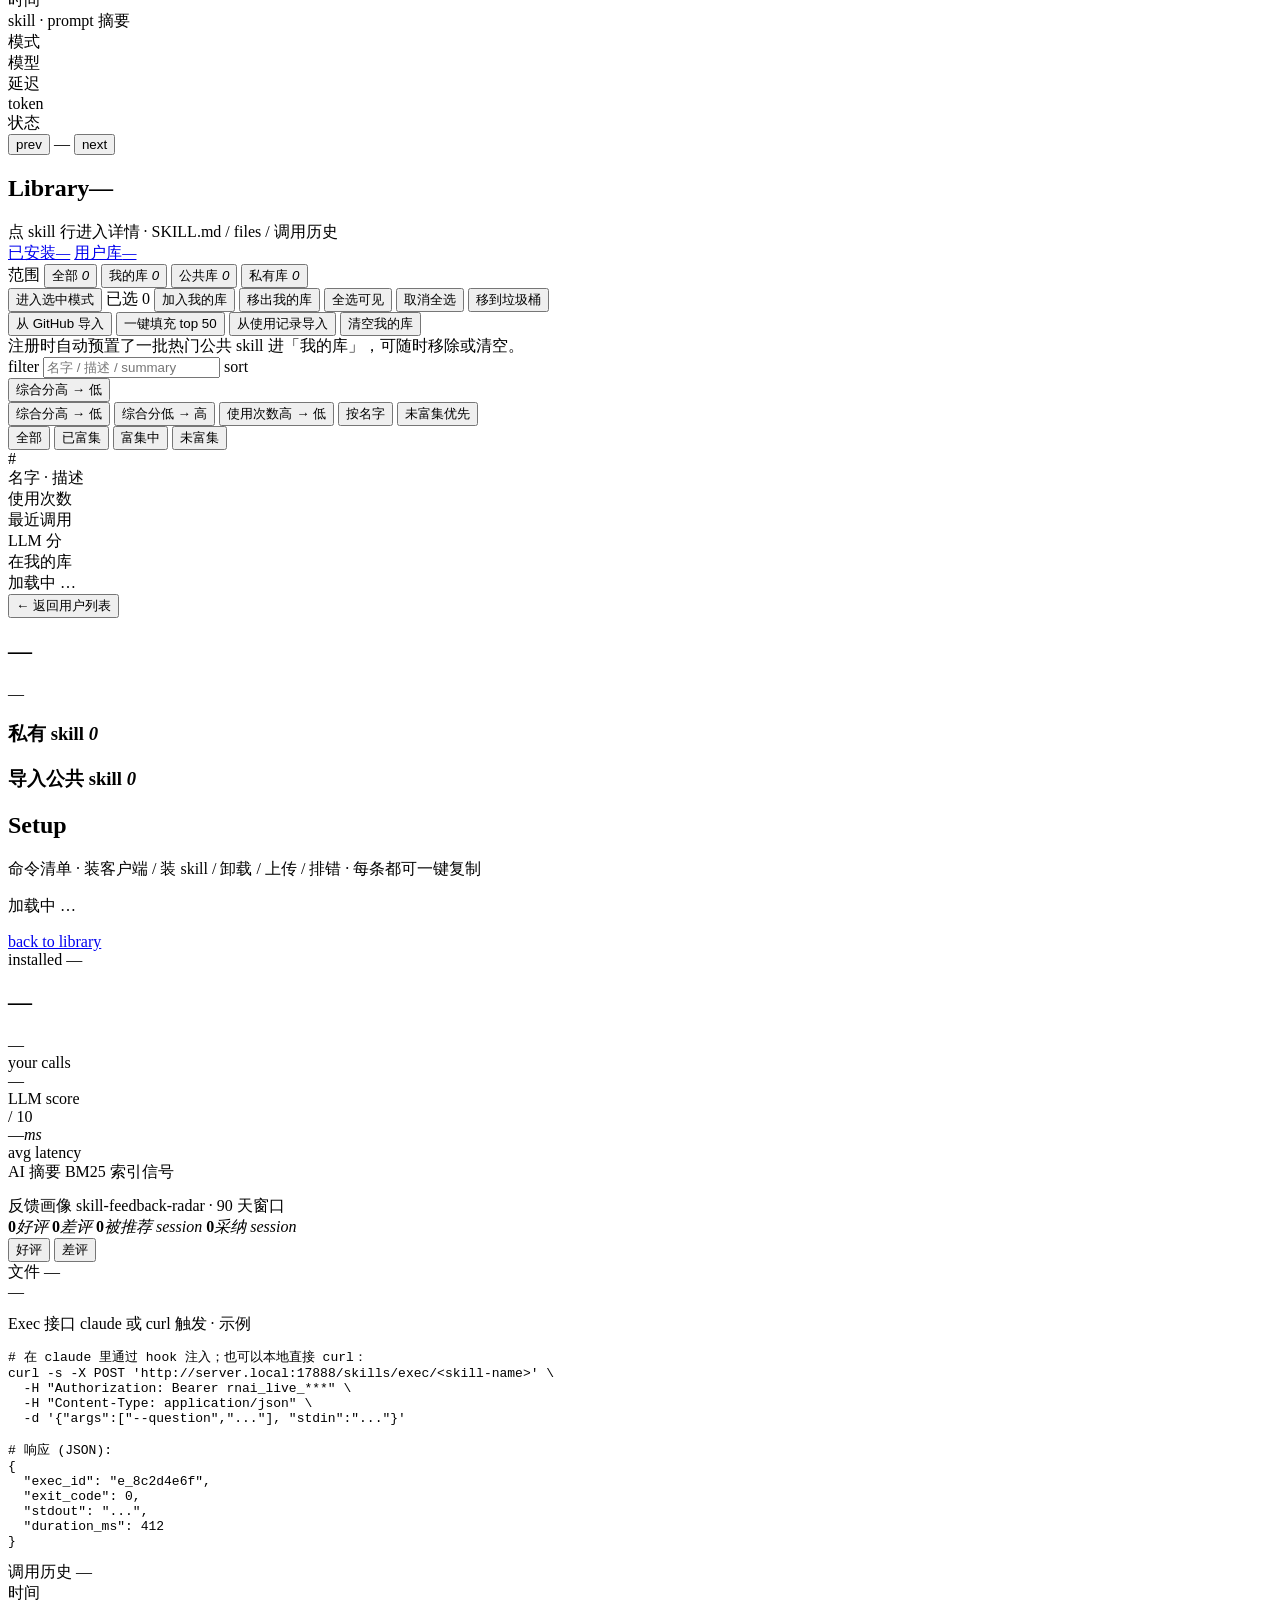
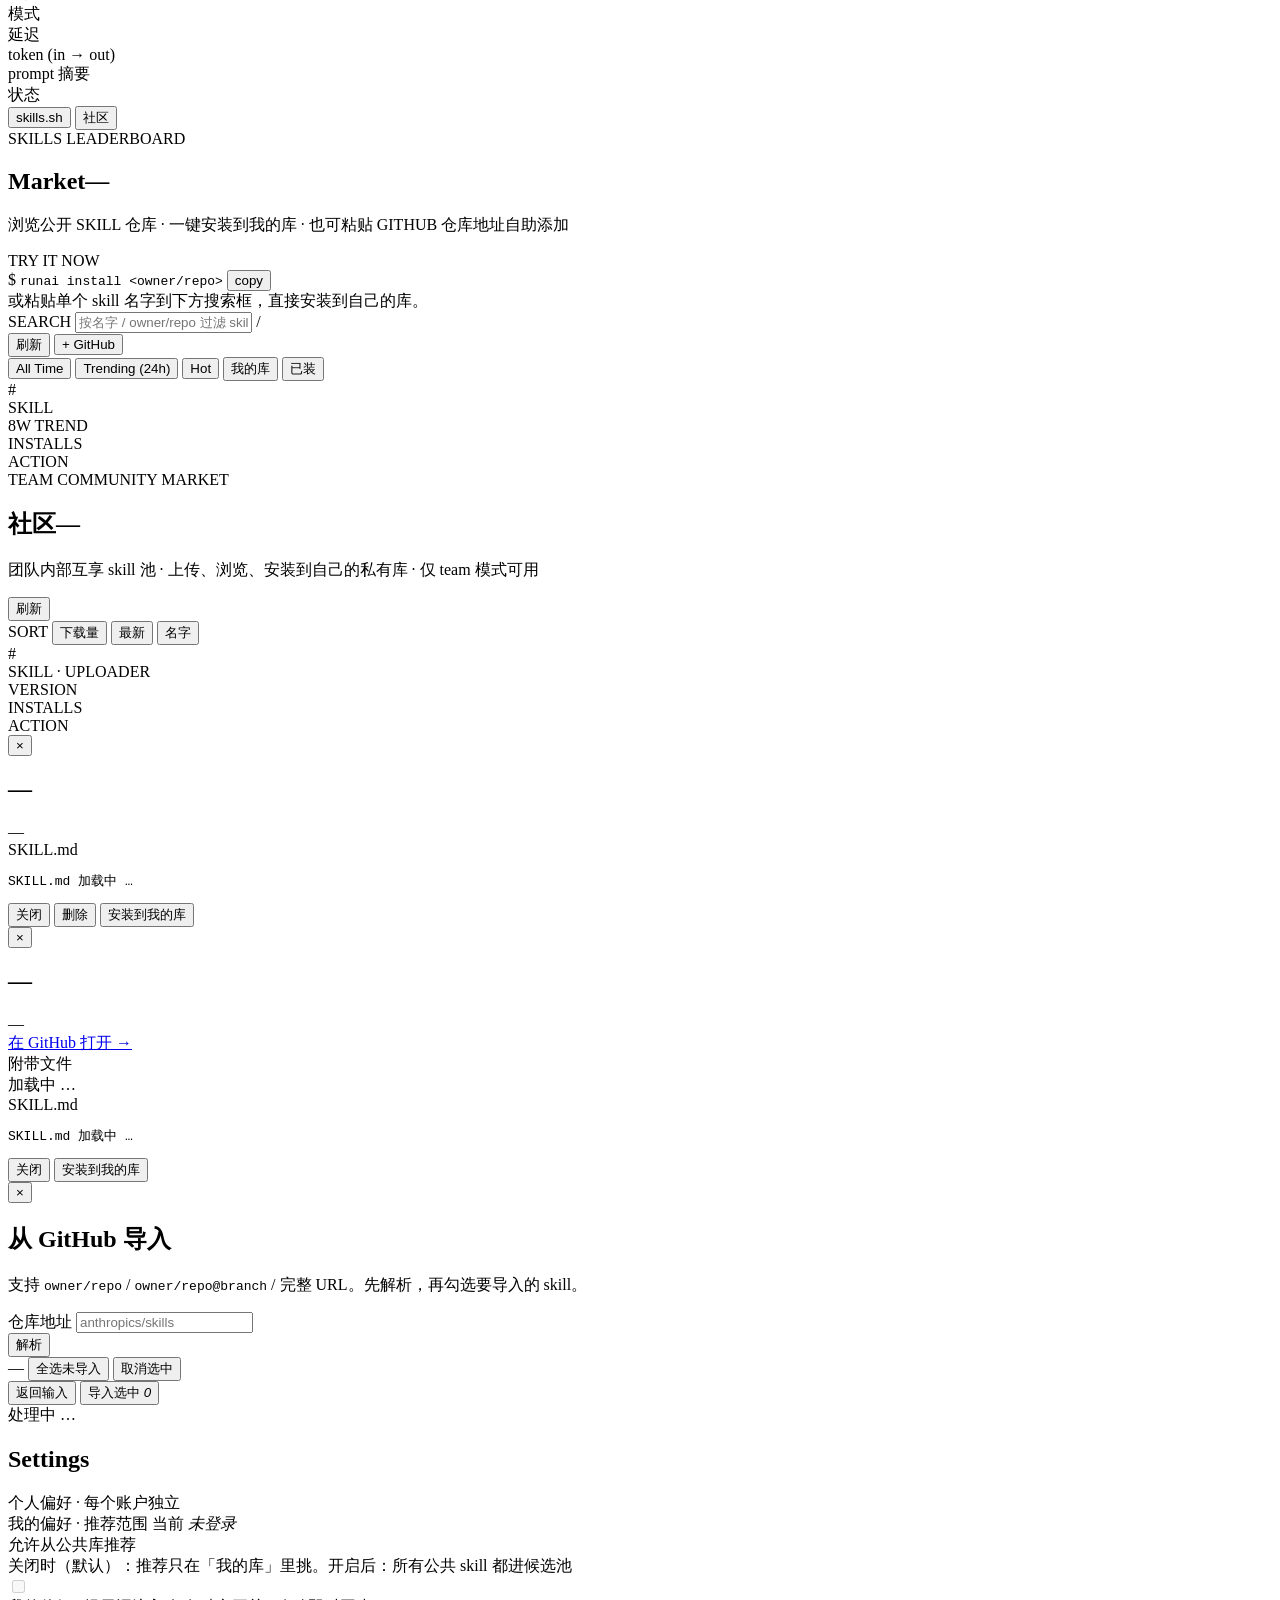
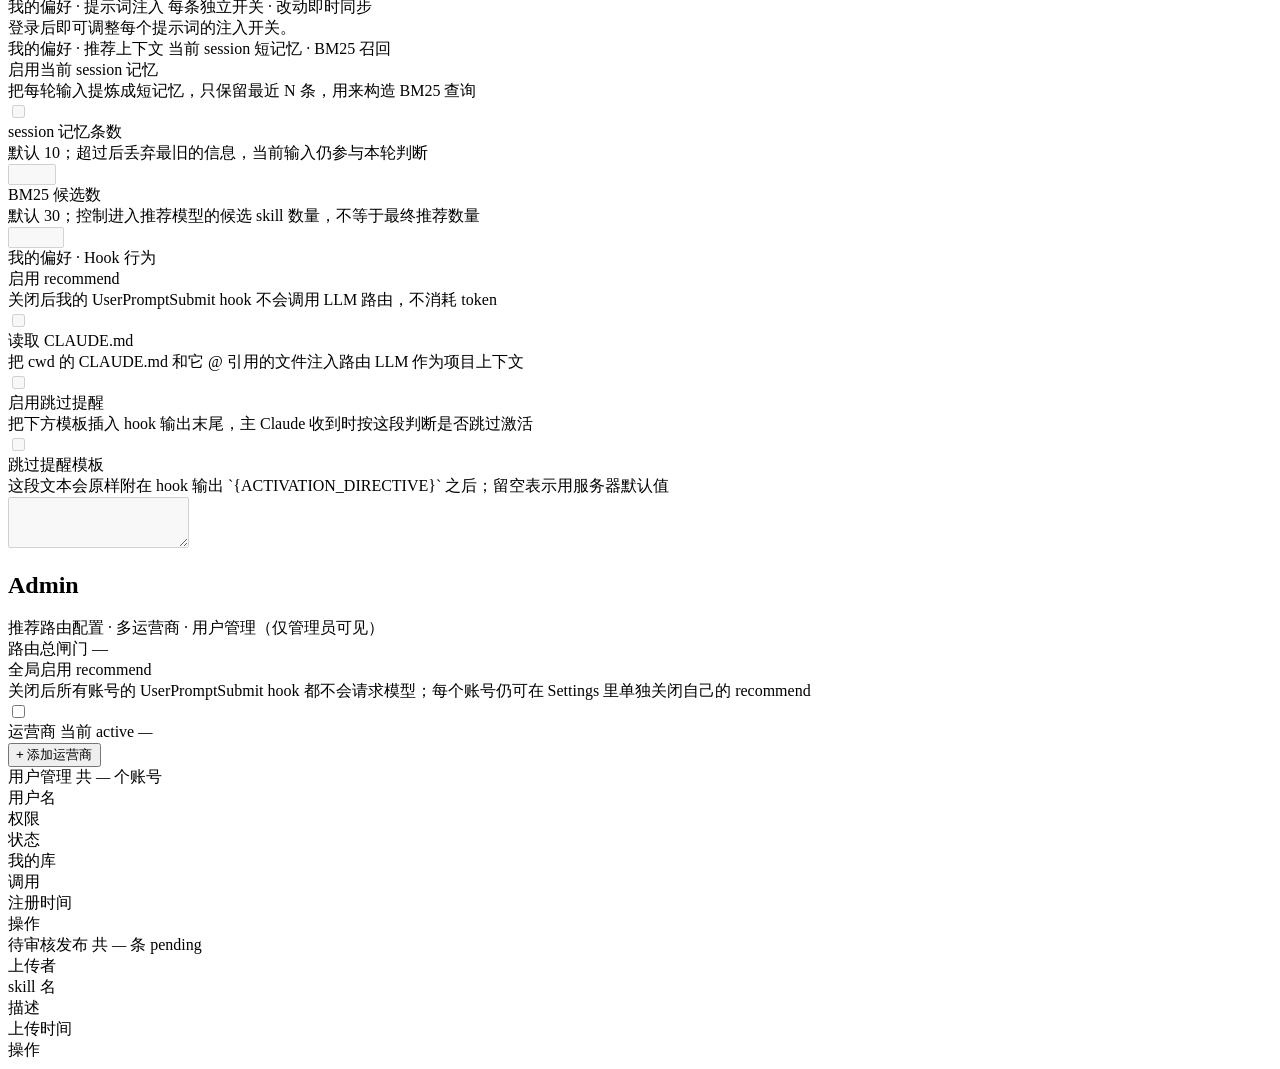
==== commit 2d0e1b39: "feat: skill feedback radar and event-dialog feedback in dashboard Add the phase-4 dashboard front-en" ====
--- a/web/index.html
+++ b/web/index.html
@@ -444,6 +444,27 @@
             <pre class="skill-md" id="detail-summary"></pre>
           </div>
 
+          <div class="settings-section" id="detail-feedback-section">
+            <div class="label">反馈画像 <span class="helper">skill-feedback-radar · 90 天窗口</span></div>
+            <div class="radar-panel">
+              <div class="radar-chart-host" id="detail-radar"></div>
+              <div class="radar-stats">
+                <div class="radar-stat-row">
+                  <span class="radar-stat"><b id="detail-fb-pos">0</b><em>好评</em></span>
+                  <span class="radar-stat"><b id="detail-fb-neg">0</b><em>差评</em></span>
+                  <span class="radar-stat"><b id="detail-fb-chosen">0</b><em>被推荐 session</em></span>
+                  <span class="radar-stat"><b id="detail-fb-adopted">0</b><em>采纳 session</em></span>
+                </div>
+                <div class="radar-vote-row">
+                  <button type="button" class="btn-small radar-vote-btn" id="detail-fb-good" data-verdict="1">好评</button>
+                  <button type="button" class="btn-small radar-vote-btn" id="detail-fb-bad" data-verdict="-1">差评</button>
+                  <span class="muted radar-vote-msg" id="detail-fb-msg"></span>
+                </div>
+                <div class="radar-recent" id="detail-fb-recent"></div>
+              </div>
+            </div>
+          </div>
+
           <div class="settings-section">
             <div class="label">文件 <span class="helper" id="detail-files-helper">—</span></div>
             <div class="file-browser">
@@ -735,14 +756,14 @@
                 <div class="setting-title">session 记忆条数</div>
                 <div class="setting-hint">默认 10；超过后丢弃最旧的信息，当前输入仍参与本轮判断</div>
               </div>
-              <input type="number" id="set-intent-memory-limit" min="0" max="50" step="1" disabled>
+              <input type="number" class="setting-number-input" id="set-intent-memory-limit" min="0" max="50" step="1" disabled>
             </div>
             <div class="setting-row">
               <div class="setting-meta">
                 <div class="setting-title">BM25 候选数</div>
                 <div class="setting-hint">默认 30；控制进入推荐模型的候选 skill 数量，不等于最终推荐数量</div>
               </div>
-              <input type="number" id="set-bm25-candidate-limit" min="5" max="100" step="1" disabled>
+              <input type="number" class="setting-number-input" id="set-bm25-candidate-limit" min="5" max="100" step="1" disabled>
             </div>
           </div>
 
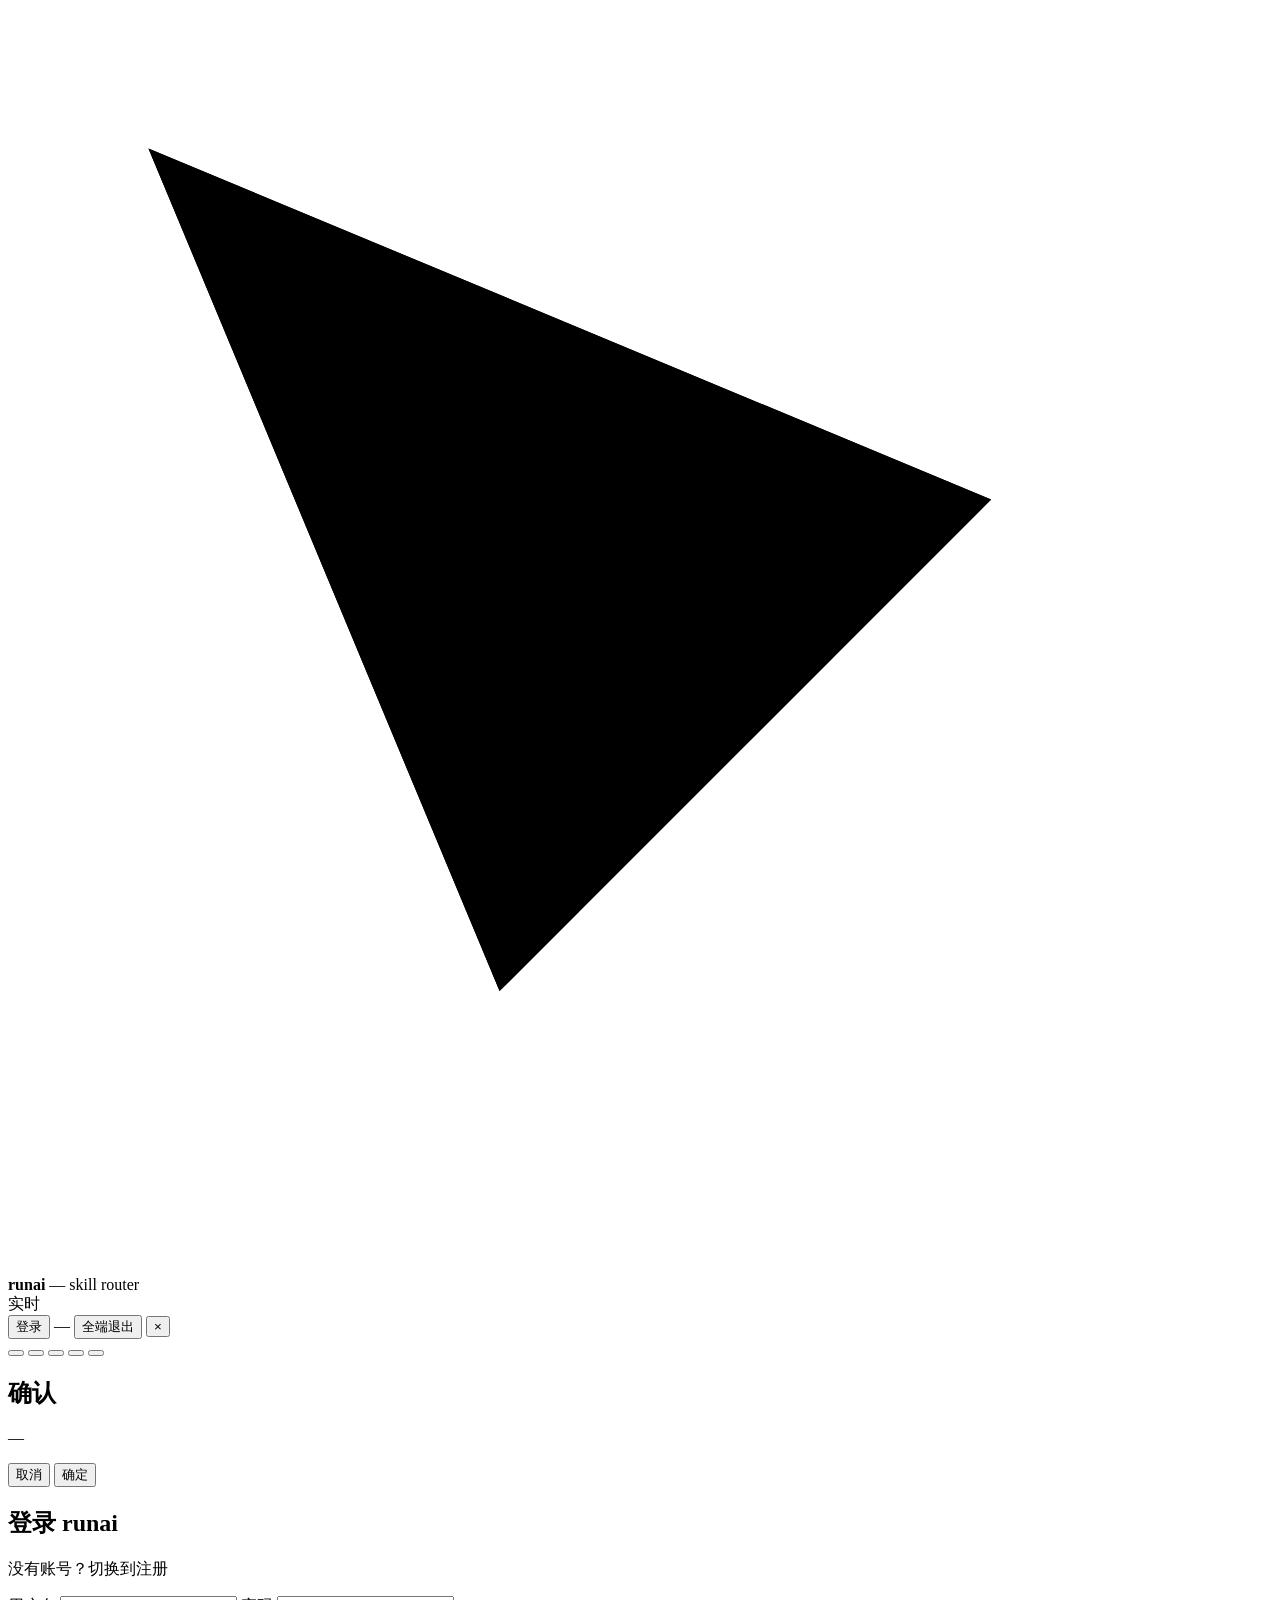
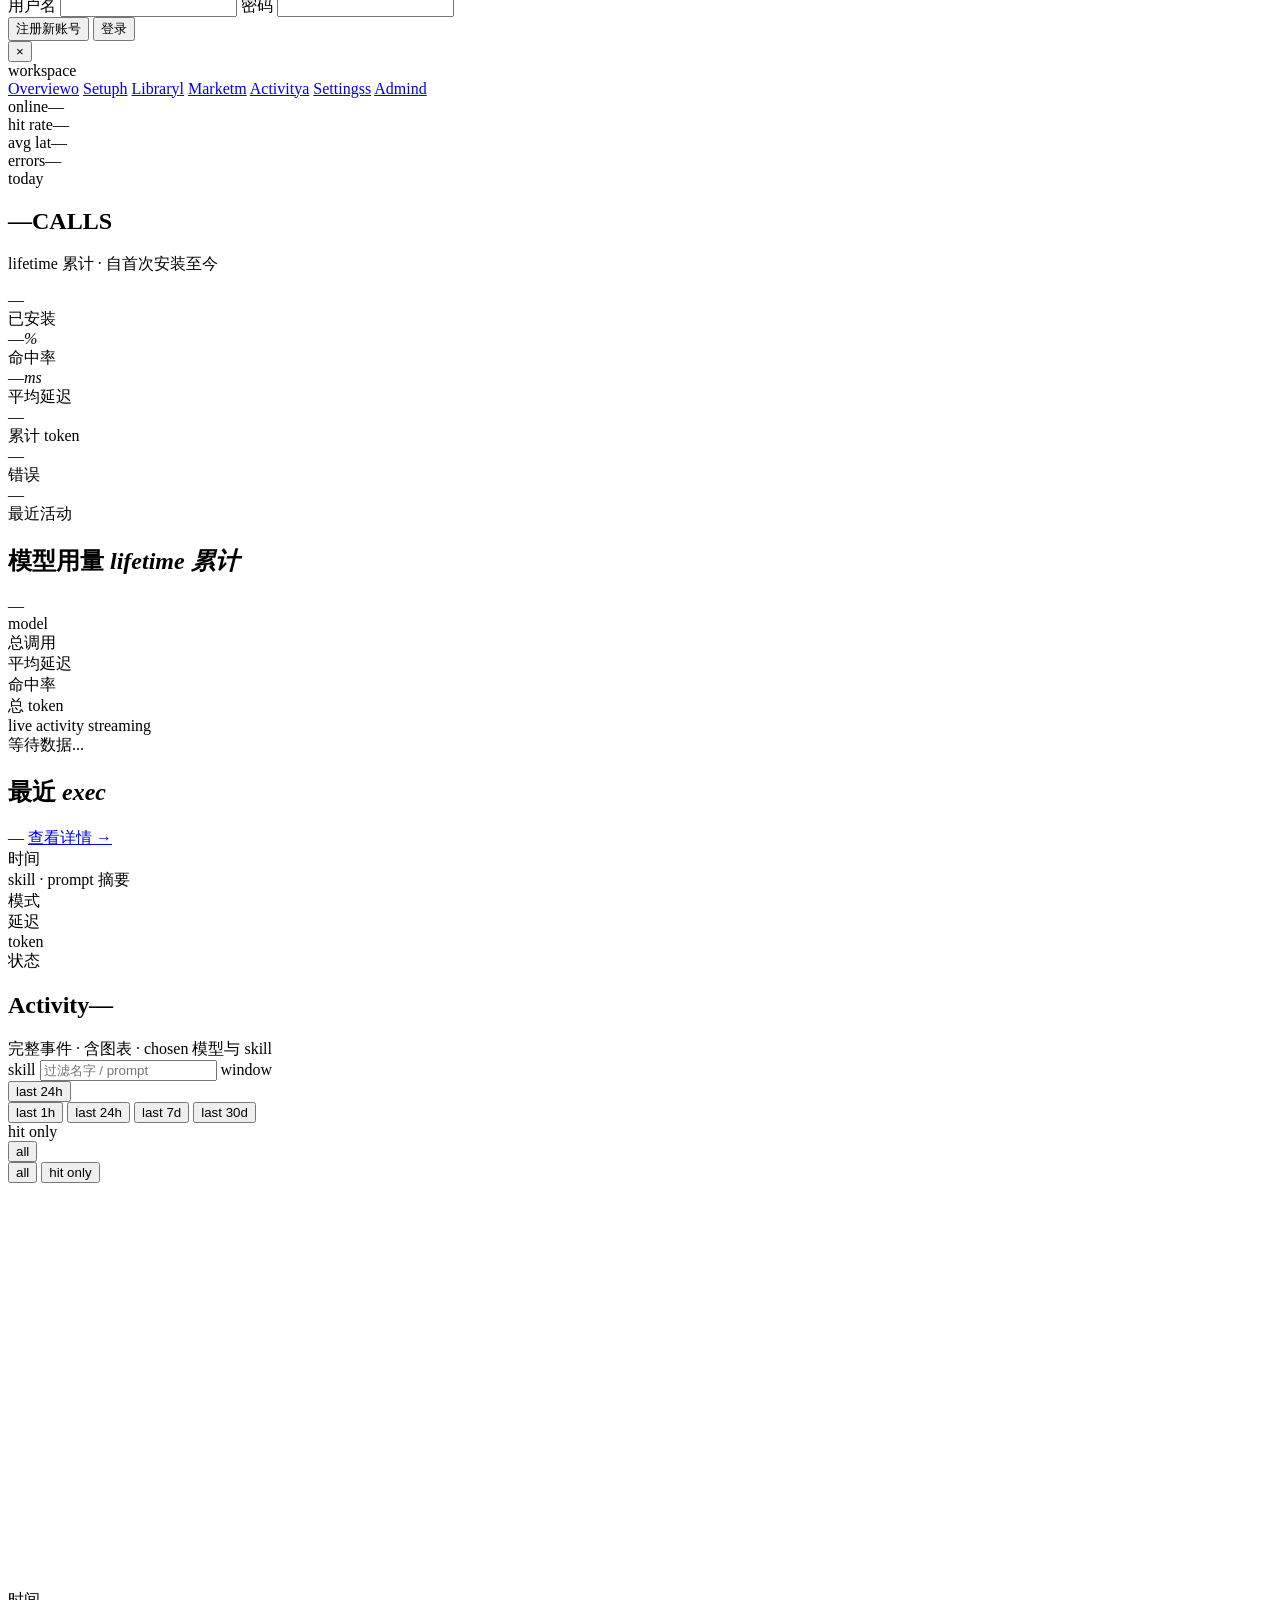
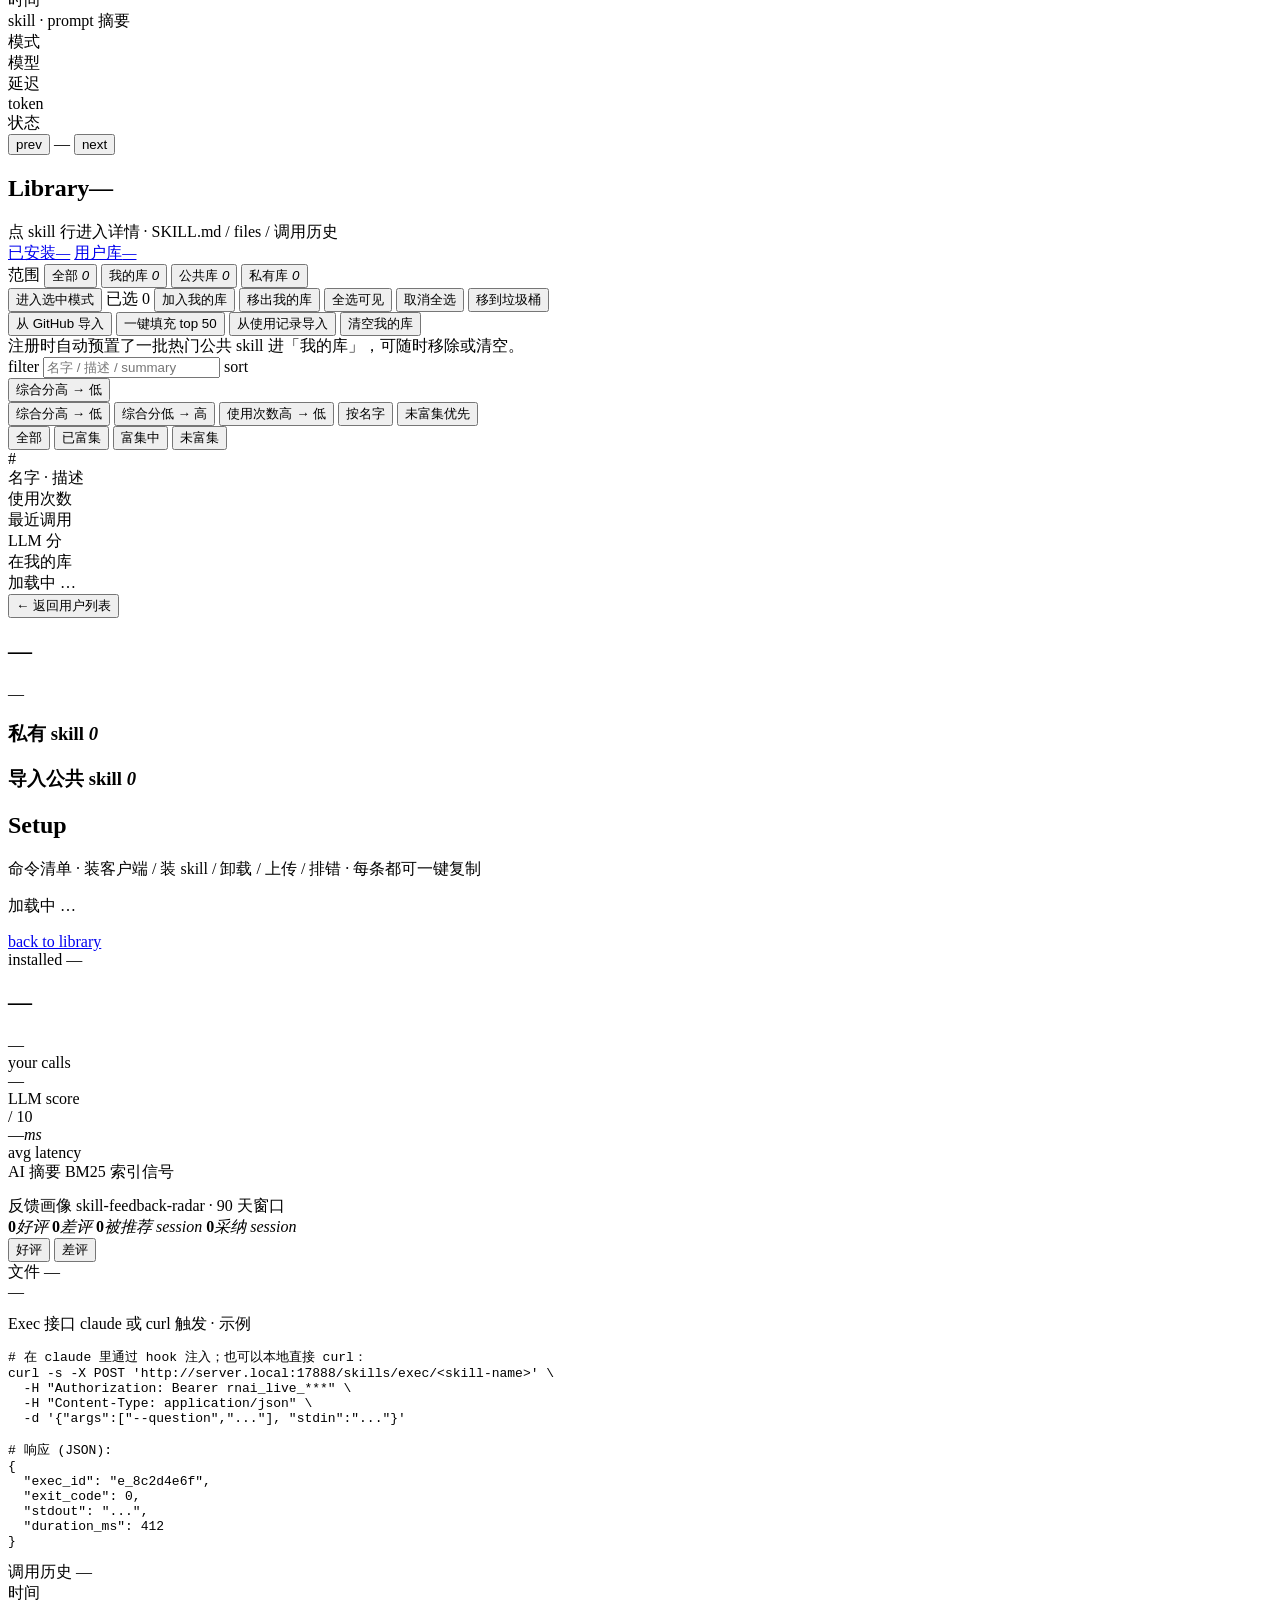
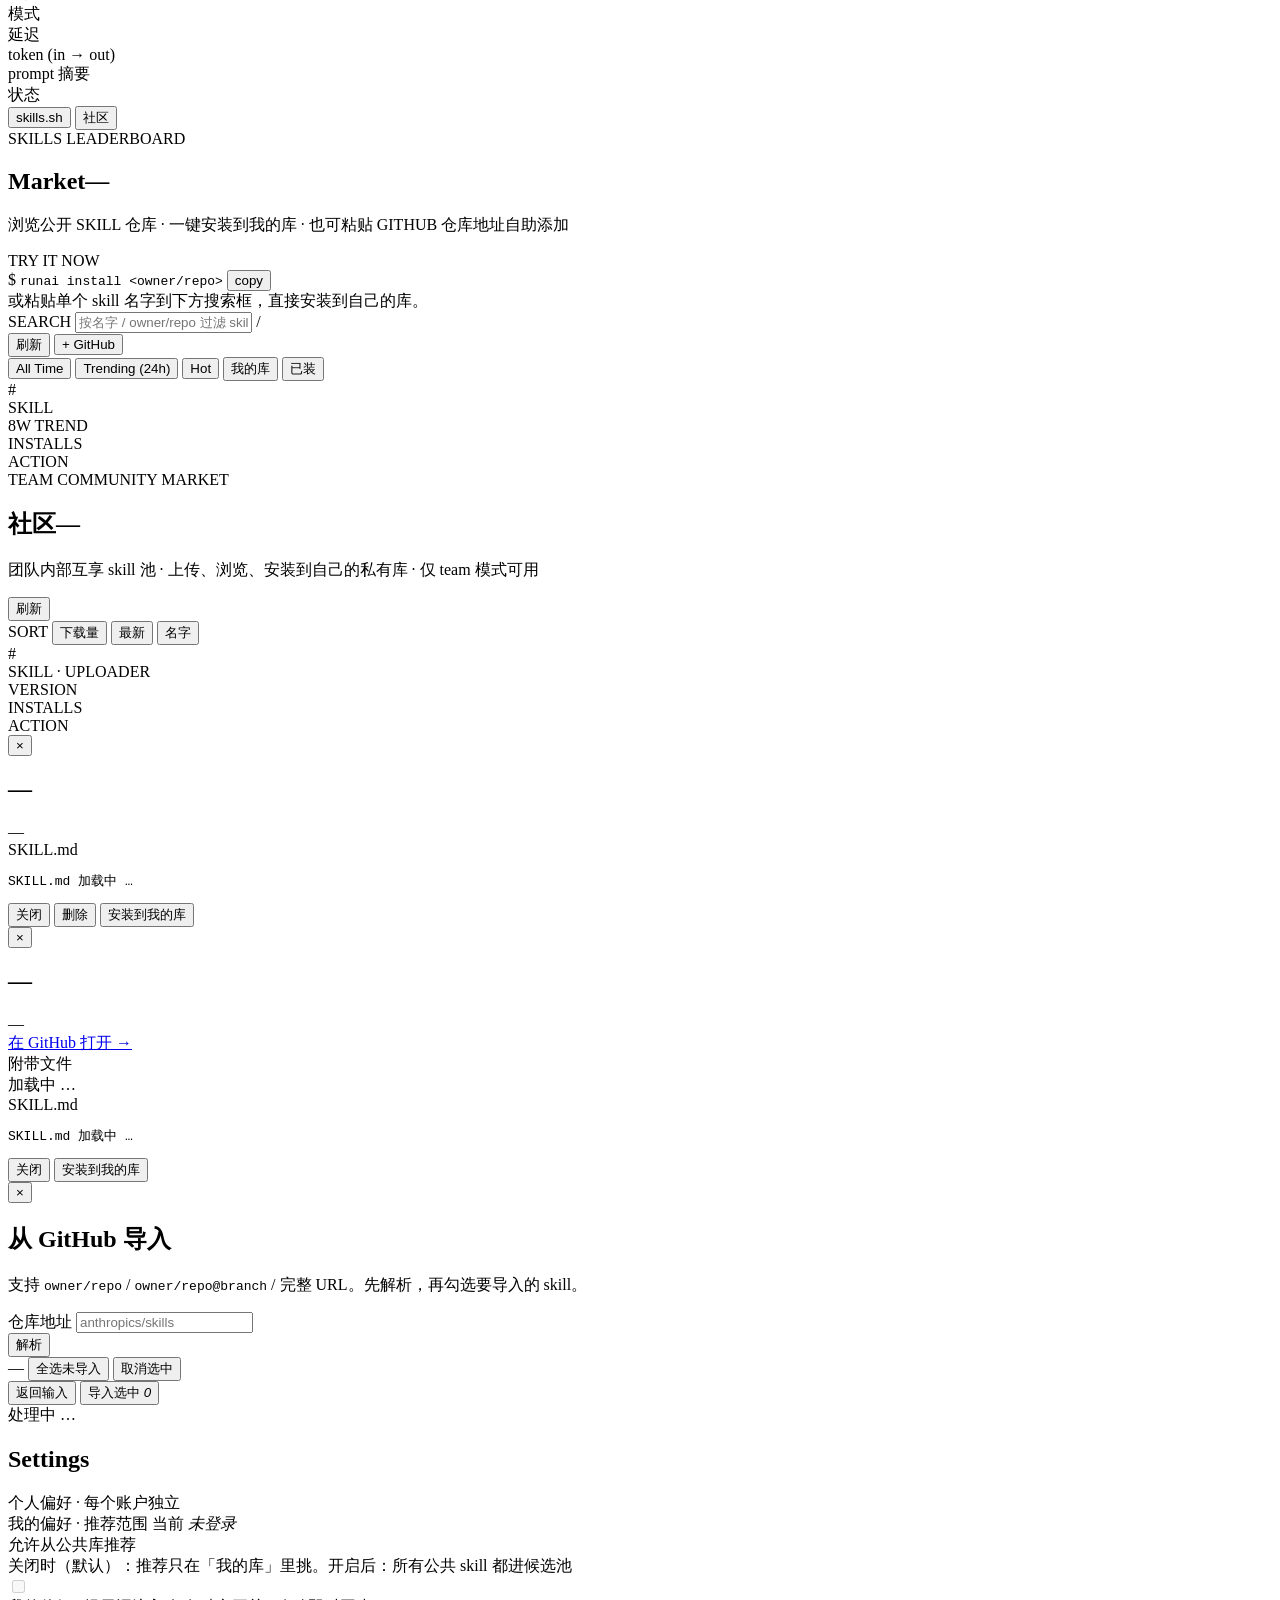
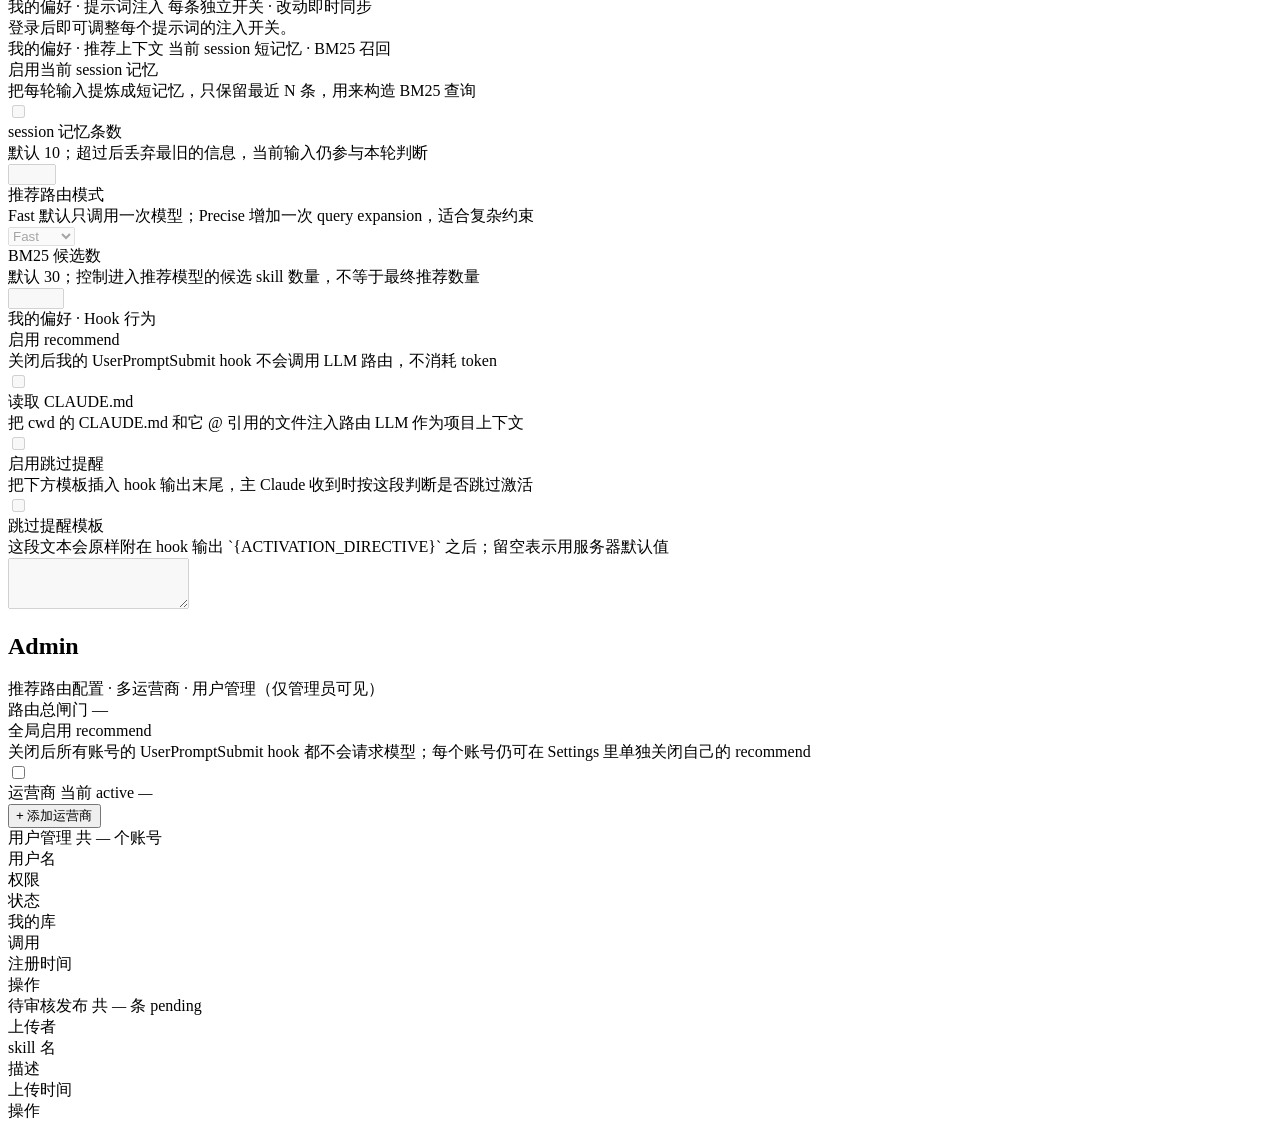
==== commit f65681a8: "feat(recommend): add fast and precise routing" ====
--- a/web/index.html
+++ b/web/index.html
@@ -458,6 +458,7 @@
                 <div class="radar-vote-row">
                   <button type="button" class="btn-small radar-vote-btn" id="detail-fb-good" data-verdict="1">好评</button>
                   <button type="button" class="btn-small radar-vote-btn" id="detail-fb-bad" data-verdict="-1">差评</button>
+                  <span id="detail-fb-enrich-badge"></span>
                   <span class="muted radar-vote-msg" id="detail-fb-msg"></span>
                 </div>
                 <div class="radar-recent" id="detail-fb-recent"></div>
@@ -757,6 +758,16 @@
                 <div class="setting-hint">默认 10；超过后丢弃最旧的信息，当前输入仍参与本轮判断</div>
               </div>
               <input type="number" class="setting-number-input" id="set-intent-memory-limit" min="0" max="50" step="1" disabled>
+            </div>
+            <div class="setting-row">
+              <div class="setting-meta">
+                <div class="setting-title">推荐路由模式</div>
+                <div class="setting-hint">Fast 默认只调用一次模型；Precise 增加一次 query expansion，适合复杂约束</div>
+              </div>
+              <select class="setting-select" id="set-routing-mode" disabled>
+                <option value="fast">Fast</option>
+                <option value="precise">Precise</option>
+              </select>
             </div>
             <div class="setting-row">
               <div class="setting-meta">
